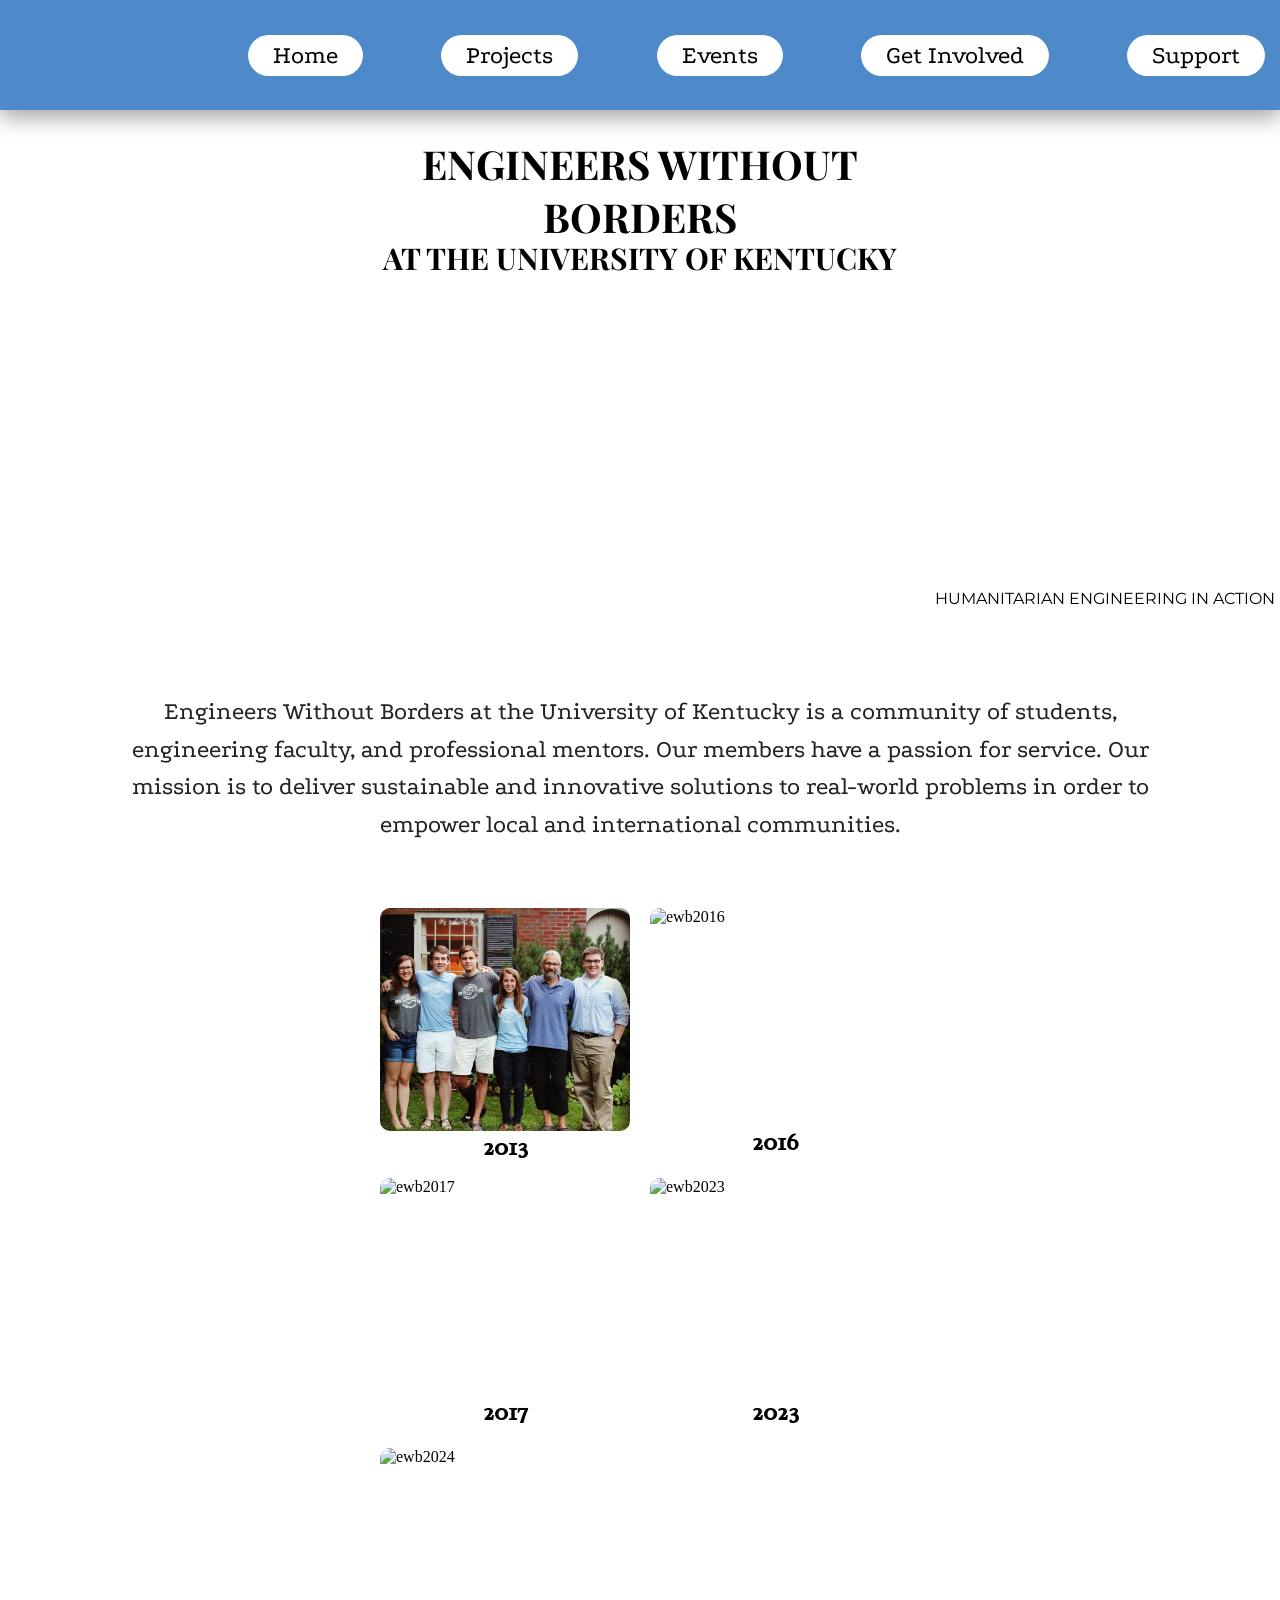
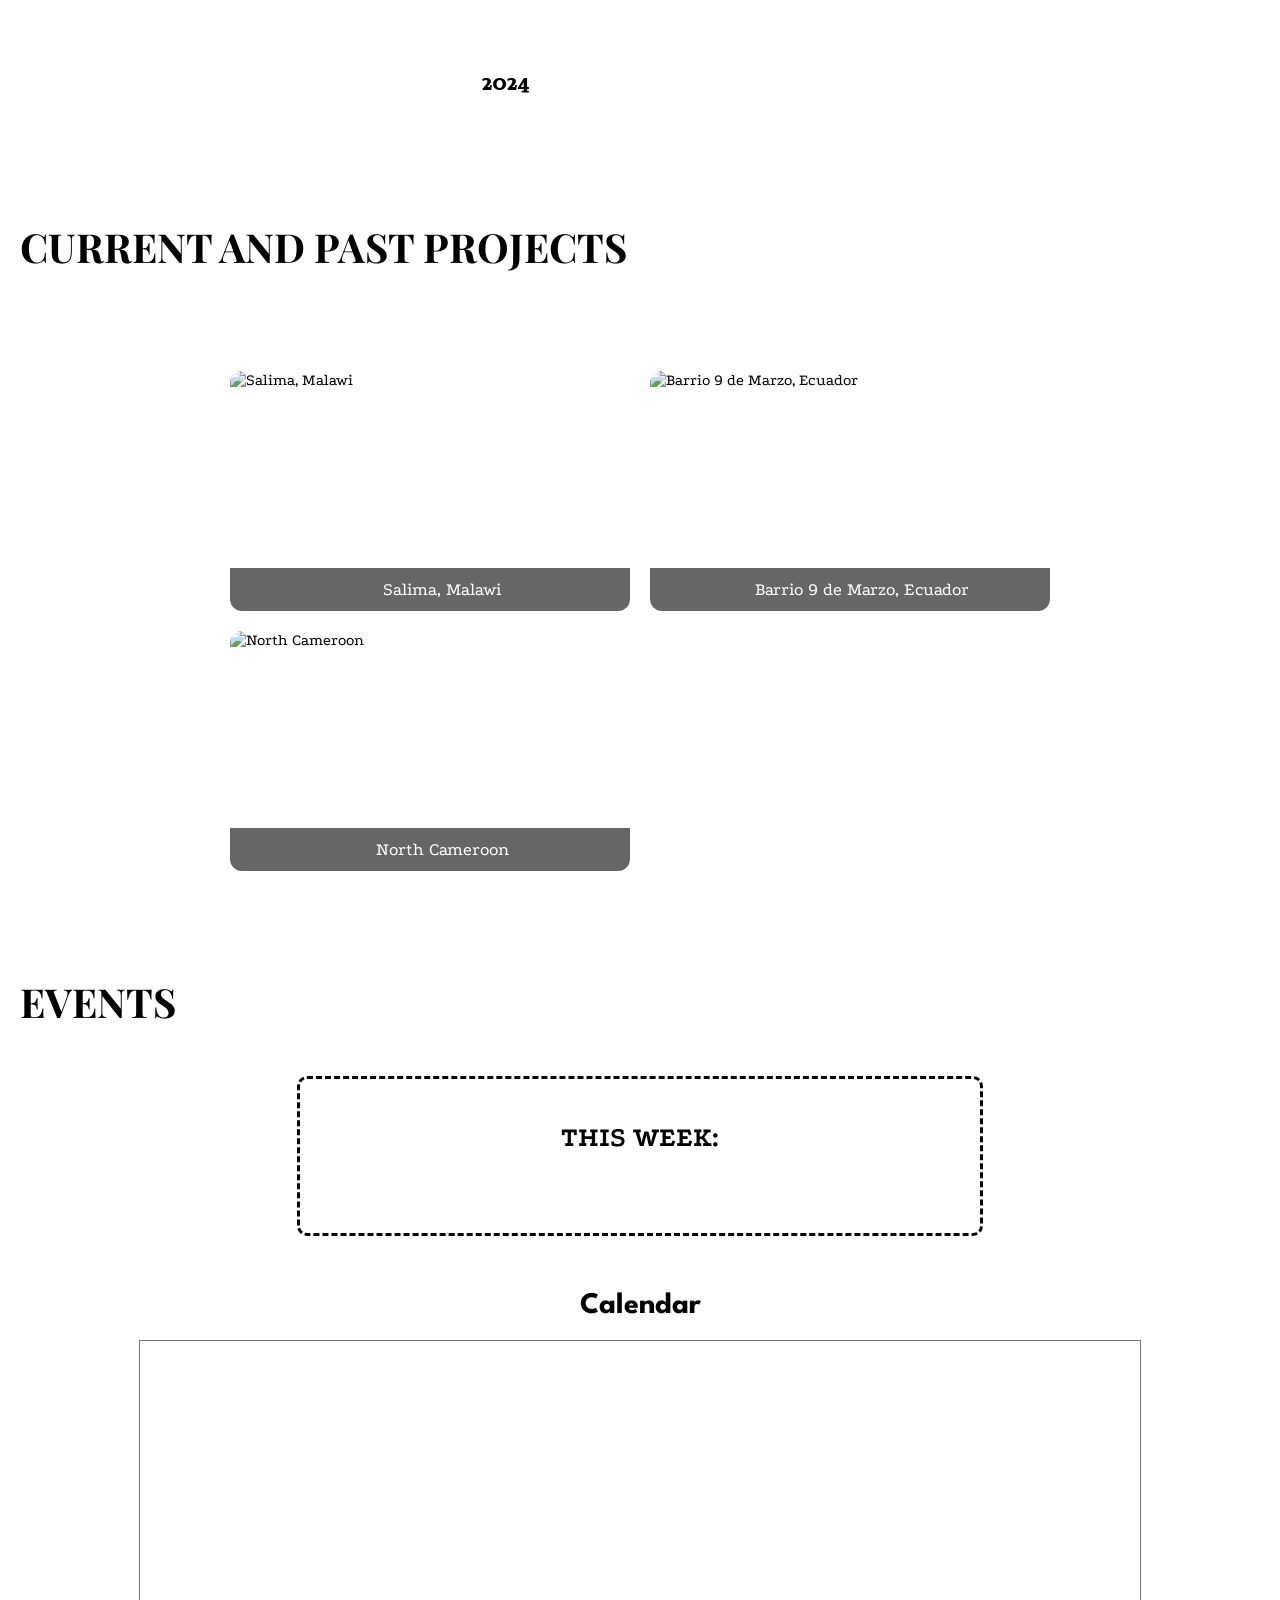
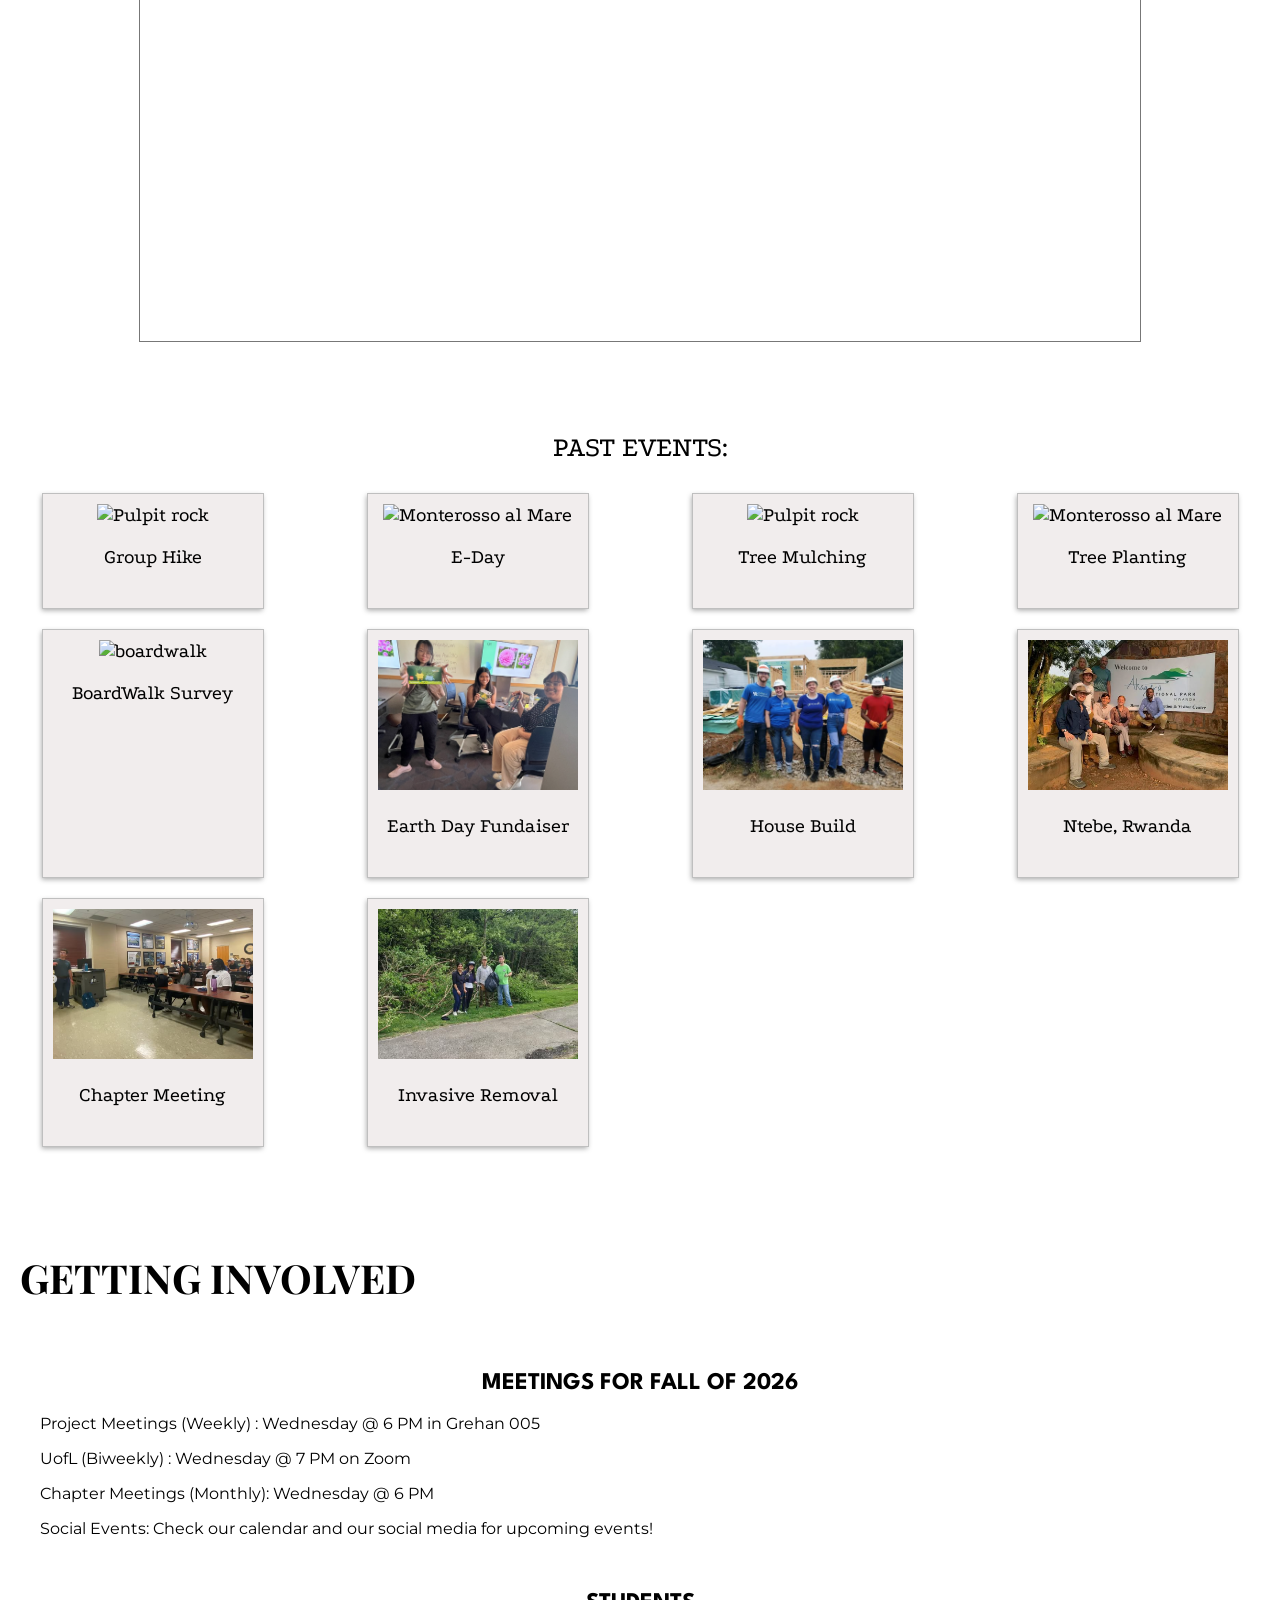
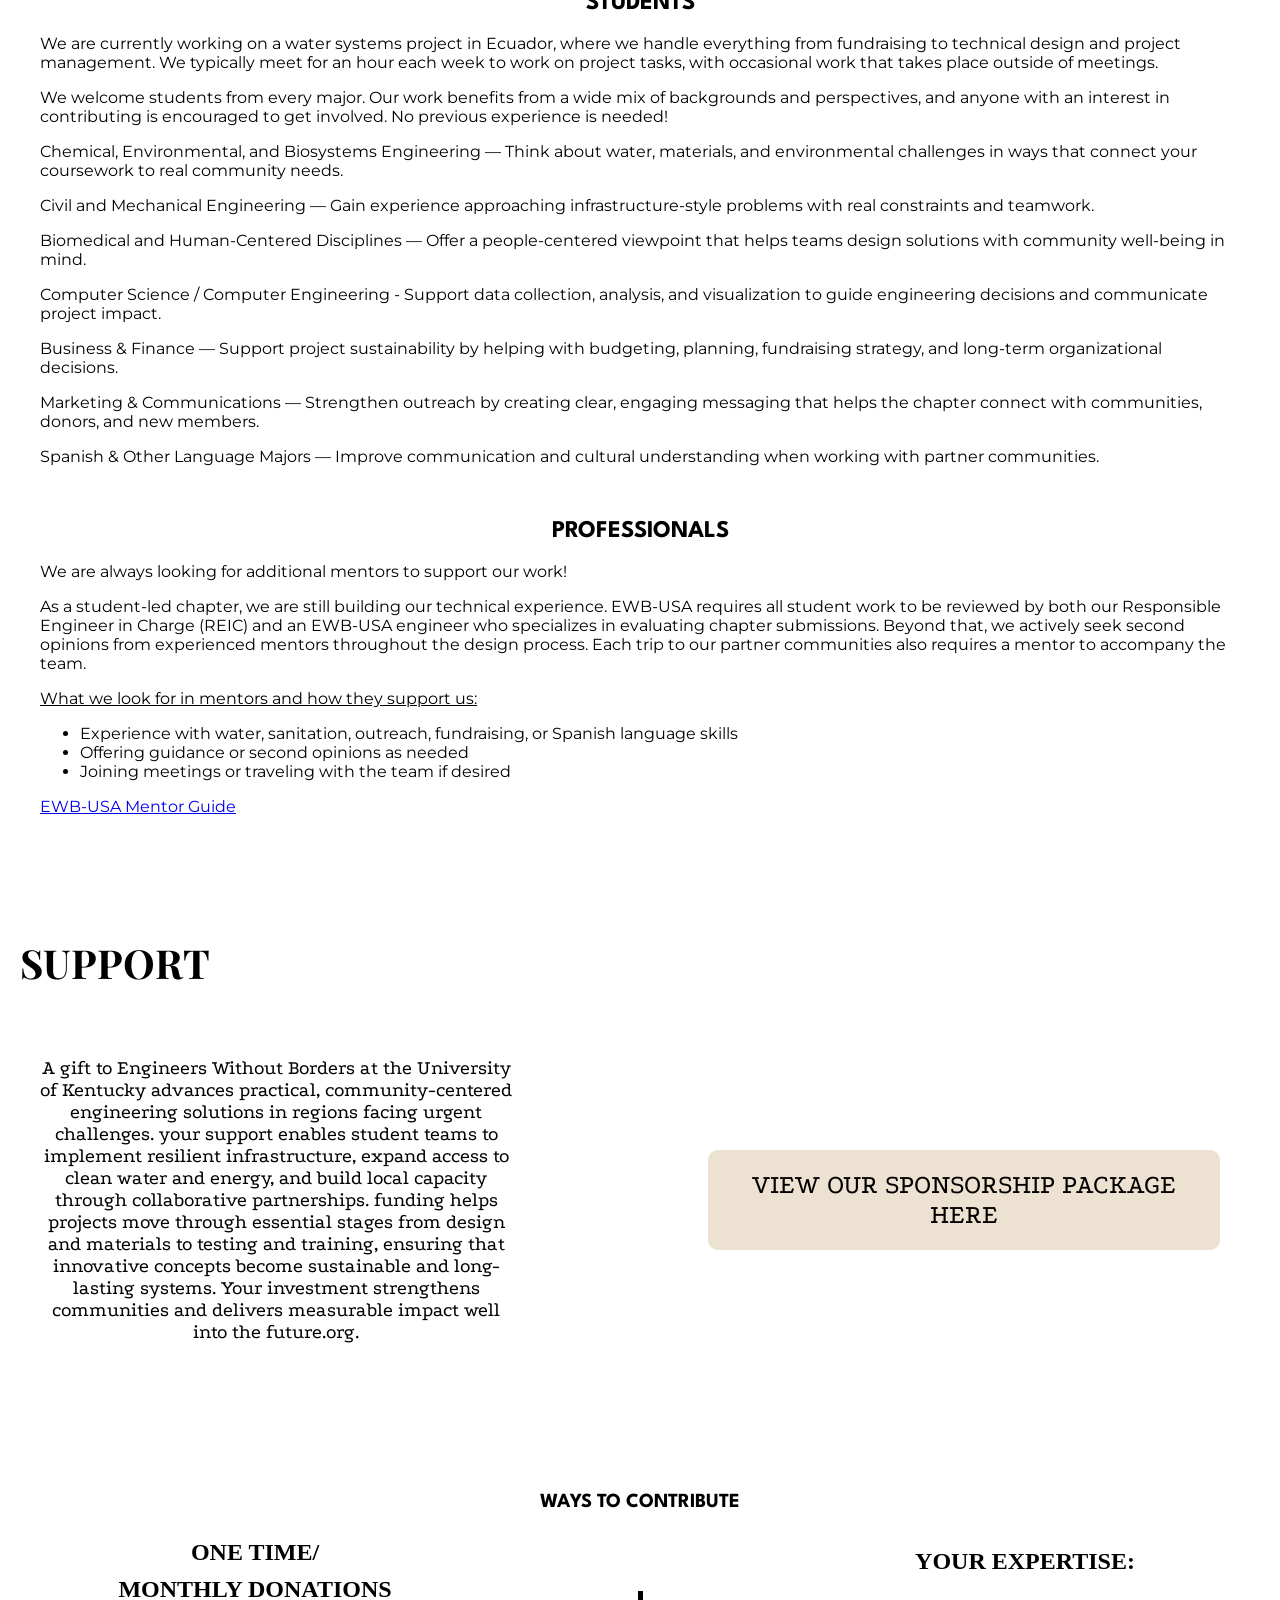
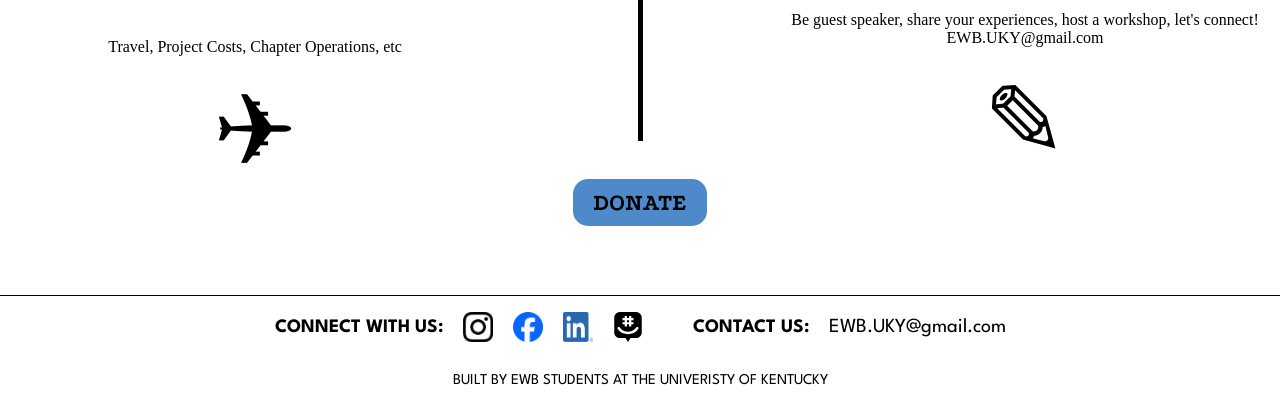
==== index.html @ c97416c7 "get rid of ecuador" ====
<!DOCTYPE html>
<html>
    <head>
        <title>EWB-USA-UKY</title>
        <link rel="stylesheet" type="text/css" href="style.css">
        <link href='https://fonts.googleapis.com/css?family=Podkova' rel='stylesheet'>
        <link href='https://fonts.googleapis.com/css?family=Playfair Display' rel='stylesheet'>
        <link href='https://fonts.googleapis.com/css?family=Montserrat' rel='stylesheet'>
        <link href='https://fonts.googleapis.com/css?family=Radley' rel='stylesheet'>
        <link href='https://fonts.googleapis.com/css?family=League Spartan' rel='stylesheet'>
        
        
        
        <!--Tells browser how to display the page on different devices, instead of assuming that it is a desktop-->
        <meta name="viewport" content="width=device-width, initial-scale=1.0">
    </head>
    
    <!-- Main content of the page -->
    <body class = "homepage">
        <script src="main.js"></script>

            <!--Navigation bar-->
            <nav class = "topnav"> 
                <!--Navigation Buttons-->
                    <div class = "ewblogo">
                        <img src = "images/ewblogoclear.png" alt = "EWB-UKY_logo">
                    </div>

                
                    <div class = "navContainer" onclick = "ShowHide()">
                        <div class = "bar1"></div>
                        <div class = "bar2"></div>
                        <div class = "bar3"></div>
                    </div>
                    
                    <div class = "navLinks">
                        <a href = "#homeSection">Home</a>
                    </div>
                    
                    <div class = "navLinks">
                        <a href = "#projectsSection">Projects</a>
                    </div>
                    <div class = "navLinks">
                        <a href = "#eventsSection">Events</a>
                    </div>
                    <div class = "navLinks">
                        <a href = "#getinvolvedSection">Get Involved</a>
                    </div>
                    <div class = "navLinks">
                        <a href = "#supportSection">Support</a>
                    </div> 

                    
                
                
                    
            </nav>

            <!--Hamburger menu icon, only smaller screens-->
                    <div class = "hamMenu" id="hamMenu">
                        <a  class = "hamLink" href="#homeSection">Home</a>
                        <a class = "hamLink" href="#projectsSection">Projects</a>
                        <a class = "hamLink" href="#eventsSection">Events</a>
                        <a class = "hamLink" href="#getinvolvedSection">Get Involved</a>
                        <a class = "hamLink" href="#supportSection">Support</a>
                    </div> 

        <!--Main content of the page-->
        <main>
            <section class = "main" id = "homeSection">
                <div class = "home_after_navbar">
                    
                    <img src = "images/mainPhoto_homepage.JPG" alt = "mainPhoto" class = "homeMainPhoto">
                    <div class = "homeTitle">
                        <h1 class = "ewb">
                            Engineers Without Borders 
                        </h1>
                        <h2 class = "uky">
                            At The University of Kentucky
                        </h2>
                    </div>
                </div>
                <p class = "homecaption">Humanitarian Engineering in action</p>
            </section>


            <!--About Us Section-->
            <section class = "main" id = "aboutusSection">
                <div class = "aboutus">
                    <p class = "homeparagraph">
                       Engineers Without Borders at the University of Kentucky is a community of students, engineering faculty, and professional mentors. 
                       Our members have a passion for service. Our mission is to deliver sustainable and innovative solutions to real-world problems in order to empower local and international communities.
                    </p>

                    <div class = "aboutgallery">
                        <div class = "aboutimage">
                            <img src = "images/about2013.png" alt = "ewb2013">
                            <div class = "imagecaption">
                                2013
                            </div>
                        </div>
                        <div class = " aboutimage">
                            <img src = "images/ewb2016.png" alt = "ewb2016">
                            <div class = "imagecaption">
                                2016
                            </div>
                        </div>
                        <div class = " aboutimage" >
                            <img src = "images/ewb2017.png" alt = "ewb2017">
                            <div class = "imagecaption">
                                2017
                            </div>
                        </div>
                        <div class = "aboutimage">
                            <img src = "images/ewb2023.png" alt = "ewb2023">
                            <div class = "imagecaption">
                                2023
                            </div>
                        </div>
                        <div class = "aboutimage">
                            <img src = "images/ewb2024.png" alt = "ewb2024">
                            <div class = "imagecaption">
                                2024
                            </div>
                        </div>
                        
                        
                    </div>
                    
                </div>
                
            </section>


            <!--Current and past projects-->
            <section class = "main" id = "projectsSection">
                <br>
                <br>
                <br>
                <br>
                <h1 class="homeHeading">
                    Current and Past Projects
                </h1>
                <br>
                <div class="homeproject_gallery">
                        
                        <div class="projectImage">
                            <img src="images/ewbMalawi.png" alt="Salima, Malawi">

                            <div class="projectCaption">
                                Salima, Malawi
                            </div>
                            <div class="projectDetail">
                                <h1 class = "projectTitle"> Salima, Malawi </h1>
                                <p class = "projectParagraph">
                                    about project
                                </p>
                            </div>
                        </div>
                        <div class="projectImage">
                            <img src="images/ewbbarrio.png" alt="Barrio 9 de Marzo, Ecuador">

                            <div class="projectCaption">
                                Barrio 9 de Marzo, Ecuador
                            </div>
                            <div class="projectDetail">
                                <h1 class = "projectTitle"> Barrio 9 de Marzo, Ecuador </h1>
                                <p class = "projectParagraph">
                                    about project
                                </p>
                            </div>
                        </div>
                        <div class="projectImage">
                            <img src="images/ewbCamaroon.png" alt="North Cameroon">

                            <div class="projectCaption">
                                North Cameroon
                            </div>
                            <div class="projectDetail">
                                <h1 class = "projectTitle"> North Cameroon </h1>
                                <p class = "projectParagraph">
                                    about project
                                </p>
                            </div>
                        </div>
                </div>

            </section>

            <!--Events Section-->
            <section class = "main" id = "eventsSection">
                <br>
                <br>
                <br>
                <h1 class = "homeHeading">
                    Events
                </h1>
                <br>
                <div class = "upcomingEvent">
                    <h2 class = "upcomingEventHeading">
                        This Week:
                    </h2>
                    <ul id="thisweekSection" class="thisweekSection">
                        

                    </ul>
                </div>
                <br>
                <br>
                <div class = "calendarHeading">
                        Calendar
                </div>
                
                <div class = "calendar">
                    <iframe src="https://calendar.google.com/calendar/embed?height=600&wkst=1&ctz=America%2FNew_York&title=EWB%20USA-UKY%20Calendar&src=ZXdiLnVreUBnbWFpbC5jb20&color=%234285f4" style="border:solid 1px #777" width="1000" height="600" frameborder="0" scrolling="no"></iframe>
                </div>
                <br>
                <br>
                <br>
                <br>
                <br>
                <div class = "polaroidTitle"> 
                    Past Events:
                </div>
                <div class="eventGallery">
                        <div class="polaroid">
                            <img src="images/groupHike.png" alt="Pulpit rock" width="284" height="213">
                            <p class="caption">Group Hike</p>
                            <div class = "eventDetail">
                                <h1 class = "eventTitle"> Group Hike </h1>
                                <p class = "eventParagraph">
                                    Detail about event
                                </p>
                            </div>
                        </div>

                        <div class="polaroid ">
                            
                            <img src="images/ewb_eDay.jpeg" alt="Monterosso al Mare" width="284" height="213">
                            <p class="caption">E-Day</p>
                            <div class = "eventDetail">
                                <h1 class = "eventTitle"> E-Day </h1>
                                <p class = "eventParagraph">
                                    Detail about event
                                </p>
                            </div>
                        </div>

                        <div class="polaroid">
                            
                            <img src="images/ewb_treeMulching.png" alt="Pulpit rock" width="284" height="213">
                            <p class="caption">Tree Mulching</p>
                            <div class = "eventDetail">
                                <h1 class = "eventTitle"> Tree Mulching </h1>
                                <p class = "eventParagraph">
                                    Detail about event
                                </p>
                            </div>
                        </div>

                        <div class="polaroid">
                            
                            <img src="images/ewb_treePlanting.png" alt="Monterosso al Mare" width="284" height="213">
                            <p class="caption">Tree Planting</p>
                            <div class = "eventDetail">
                                <h1 class = "eventTitle"> Tree Planting </h1>
                                <p class = "eventParagraph">
                                    Detail about event
                                </p>
                            </div>
                        </div>
                        <div class="polaroid">
                            <img src="images/ewb_boardWalk.png" alt="boardwalk" width="284" height="213">
                            <p class="caption">BoardWalk Survey</p>
                            <div class = "eventDetail">
                                <h1 class = "eventTitle"> Boardwalk Survey </h1>
                                <p class = "eventParagraph">
                                    Detail about event
                                </p>
                            </div>
                        </div>

                        <div class="polaroid">
                            <img src="images/earthday.png" alt="earth day" width="284" height="213">
                            <p class="caption">Earth Day Fundaiser</p>
                            <div class = "eventDetail">
                                <h1 class = "eventTitle"> Earth Day Fundaiser </h1>
                                <p class = "eventParagraph">
                                    Detail about event
                                </p>
                            </div>
                        </div>

                        <div class="polaroid">
                            <img src="images/housebuild.png" alt="Pulpit rock" width="284" height="213">
                            <p class="caption">House Build</p>
                            <div class = "eventDetail">
                                <h1 class = "eventTitle"> House Build </h1>
                                <p class = "eventParagraph">
                                    Detail about event
                                </p>
                            </div>
                        </div>
                        <div class="polaroid">
                            <img src="images/rwandaEvent.png" alt="Pulpit rock" width="284" height="213">
                            <p class="caption"> Ntebe, Rwanda </p>
                            <div class = "eventDetail">
                                <h1 class = "eventTitle"> Ntebe, Rwanda </h1>
                                <p class = "eventParagraph">
                                    Detail about event
                                </p>
                            </div>
                        </div>

                        <div class="polaroid">
                            <img src="images/chapterMeeting.png" alt="Pulpit rock" width="284" height="213">
                            <p class="caption">Chapter Meeting</p>
                            <div class = "eventDetail">
                                <h1 class = "eventTitle"> Chapter Meeting </h1>
                                <p class = "eventParagraph">
                                    Detail about event
                                </p>
                            </div>
                        </div>

                        <div class="polaroid">
                            <img src="images/invasiveRemoval.png" alt="Pulpit rock" width="284" height="213">
                            <p class="caption">Invasive Removal</p>
                            <div class = "eventDetail">
                                <h1 class = "eventTitle"> Invasive Removal </h1>
                                <p class = "eventParagraph">
                                    Detail about event
                                </p>
                            </div>
                        </div>
                </div>
               
            </section>
            
            <!--Get Involved Section-->
            <section class = "involvedSection" id = "getinvolvedSection">
                <br>
                <br>
                <br>
                <h1 class = "homeHeading">
                    Getting Involved
                </h1>
                <br>
                <div class = "involvedContent">
                    <div class = "meetings">
                        <h2 class = "involvedHeading">
                            Meetings for Fall of 2026
                        </h2>
                        <p class = "involvedParagraph">
                            Project Meetings (Weekly) : Wednesday @ 6 PM in Grehan 005
                        </p>
                        <p class = "involvedParagraph">
                            UofL (Biweekly) : Wednesday @ 7 PM on Zoom
                        </p>
                        <p class = "involvedParagraph">
                            Chapter Meetings (Monthly): Wednesday @ 6 PM

                        </p>
                        <p class = "involvedParagraph">
                            Social Events: Check our calendar and our social media for upcoming events!
                        </p>
                    </div>
                    <br>
                    <div class = "involvedStudents">
                        <h2 class = "involvedHeading">
                            Students
                        </h2>
                        <p class = "involvedParagraph">
                            We are currently working on a water systems project in Ecuador, where we handle everything from fundraising to technical design and project management. We typically meet for an hour each week to work on project tasks, with occasional work that takes place outside of meetings.
                        </p>
                        <p class = "involvedParagraph">
                            We welcome students from every major. Our work benefits from a wide mix of backgrounds and perspectives, and anyone with an interest in contributing is encouraged to get involved. No previous experience is needed!
                        </p>
                        <p class = "involvedParagraph">
                            Chemical, Environmental, and Biosystems Engineering — Think about water, materials, and environmental challenges in ways that connect your coursework to real community needs.

                        </p>
                        <p class = "involvedParagraph">
                            Civil and Mechanical Engineering — Gain experience approaching infrastructure‑style problems with real constraints and teamwork.

                        </p> 
                        <p class = "involvedParagraph">
                            Biomedical and Human-Centered Disciplines — Offer a people-centered viewpoint that helps teams design solutions with community well‑being in mind.
                        </p>
                        <p class = "involvedParagraph">
                            Computer Science / Computer Engineering - Support data collection, analysis, and visualization to guide engineering decisions and communicate project impact.
                        </p>
                        <p class = "involvedParagraph">
                            Business & Finance — Support project sustainability by helping with budgeting, planning, fundraising strategy, and long‑term organizational decisions.

                        </p>
                        <p class = "involvedParagraph">
                           Marketing & Communications — Strengthen outreach by creating clear, engaging messaging that helps the chapter connect with communities, donors, and new members.
                        </p>
                        <p class = "involvedParagraph">
                           Spanish & Other Language Majors — Improve communication and cultural understanding when working with partner communities.
                        </p>
                    
                    </div> 
                    <br>
                    <div class = "involvedProfessionals">
                        <h2 class = "involvedHeading">
                            Professionals
                        </h2>
                        <p class = "involvedParagraph">
                            We are always looking for additional mentors to support our work!
                        </p>
                        <p class = "involvedParagraph">
                            
                            As a student-led chapter, we are still building our technical experience. EWB-USA requires all student work to be reviewed by both our Responsible Engineer in Charge (REIC) and an EWB‑USA engineer who specializes in evaluating chapter submissions. Beyond that, we actively seek second opinions from experienced mentors throughout the design process. Each trip to our partner communities also requires a mentor to accompany the team.

                        </p>
                        <u class = "involvedParagraph">
                            What we look for in mentors and how they support us:
                        </u>
                        <ul class = "involvedParagraph">
                            <li>
                                Experience with water, sanitation, outreach, fundraising, or Spanish language skills
                            </li>
                            <li>
                                Offering guidance or second opinions as needed
                            </li>
                            <li>
                                Joining meetings or traveling with the team if desired
                            </li>
                        </ul>

                        <p class = "involvedParagraph">
                            <a href="https://drive.google.com/file/d/1Z-2BvyzIDadGlHSRVZJvqEMozBXjNSxA/view" target="_blank">EWB-USA Mentor Guide</a>
                        </p>
                    </div>
                </div>     
            </section>

            <!--Support Section-->
            <Section class = "main" id = "supportSection">
                <br>
                <br>
                <br>
                <h1 class = "homeHeading">
                    Support
                </h1>
                <br>
                <div class = "supportSection">
                    <p class = "supportparagraph">
                        A gift to Engineers Without Borders at the University of Kentucky advances practical, community-centered engineering solutions in regions facing urgent challenges. your support enables student teams to implement resilient infrastructure, expand access to clean water and energy, and build local capacity through collaborative partnerships. funding helps projects move through essential stages from design and materials to testing and training, ensuring that innovative concepts become sustainable and long-lasting systems. Your investment strengthens communities and delivers measurable impact well into the future.org.
                    </p>
                    <p class = "sponorshippackage">
                        View our Sponsorship Package here
                    </p>
                </div>
            </Section>

            <!--Donating Section-->
            <section>
                <div class = "contribute">
                    <div class = "wtctwo">
                            ways to contribute
                    </div>
                    <div class = "donation">
                        <h1 class = "footerHeadingOne">
                            One Time/
                        </h1>
                        <h1 class = "footerHeading">
                            Monthly donations
                        </h1>
                        <p class = footerParagraph>
                            Travel, Project Costs, Chapter Operations, etc
                        </p>
                        <span style='font-size:100px;'>&#9992;</span>
                    </div>

                    <div class = "smallScreenDonate">
                        <div class = "donateButtonTwo">
                            <h1 class = "donateButton">
                                Donate
                            </h1>
                        </div>
                        
                    </div>

                    <div class= "customDividerTwo"></div>

                    <div class = "donatelink">
                        <div class = "wtc">
                            ways to contribute
                        </div>
                        <div class= "customDivider"></div>
                        <br>
                        <div>
                            <h1 class = "donateButton">
                                Donate
                            </h1>
                        </div>
                    </div>

                    <div class = "donation">
                        <h1 class = "footerHeading">
                            Your Expertise:
                        </h1>
                        <p class = 'footerParagraph'>
                            Be guest speaker, share your experiences, host a workshop, let's connect! 
                            EWB.UKY@gmail.com
                        </p>
                        <span style='font-size:100px;'>&#x270E;</span>
                    </div>
                    
                </div>
            </section>

            <!--Footer-->
            <section>
                <div class = "footer">
                    <div class = "connectSection">
                        <h1 class = "lastfooterHeading">
                                Connect with us:
                        </h1>
                        <div class = "connect">
                            <p><a href = "https://www.instagram.com/ewbusa.uky/", target="_blank">
                            <img src = "images/Instagram_Glyph_Black.png" alt = "instagramicon"> 
                            </a></p>
                        </div>
                        <div class = "connect">
                            <p><a href = "https://www.facebook.com/profile.php?id=61588548251261", target="_blank">
                            <img src = "images/Facebook_Logo_Primary.png" alt = "facebookicon"> 
                            </a></p>
                    
                        </div>
                        <div class = "connect">
                            <p><a href = "https://www.linkedin.com/company/engineers-without-borders-usa-at-uky/", target="_blank">
                                <img src = "images/LI-In-Bug.png" alt = "linkedinicon"> 
                            </a></p>
                        </div>
                        <div class = "connect">
                            <p><a href = "https://groupme.com/join_group/53328645/iLidZAaQ", target="_blank">
                                <img src = "images/groupme.svg" alt = "groupmeicon"> 
                            </a></p>
                        </div>
                    </div>
                    
                    <div class = "contactSection">
                        <h1 class = "lastfooterHeading">
                            Contact Us:
                        </h1>
                        
                        <div class = "contactParagraph">
                            EWB.UKY@gmail.com
                        </div>
                    </div>
                </div>
                <div class = "lasttext">
                    Built by EWB students at the Univeristy of Kentucky
                </div>

            </section>
        </main>
    </body>
</html>
---- style.css ----
html {
  scroll-behavior: smooth;
}

.homepage {
  margin : 0;
}

/* navigation bar*/

.topnav {
  overflow: hidden;
  align-items: center;
  display : flex;
  flex-direction: row;
  background-color: #4e8aca;
  justify-content: space-between;
  padding-right : 15px;
  padding-left: 10px;

  color : white;
  text-decoration: none;
  position:fixed;
  top:0px;
  z-index: 1000;
  width:100%;
  box-sizing: border-box;
  box-shadow: 0px 8px 20px rgba(0,0,0,0.35);

}


.ewblogo img {
  display:block;
  height: 150px;
  width:160px;
  margin-top: -30px;
  margin-bottom: -10px;
}
  

.navLinks a {
  color : black;
  text-decoration: none;
  font-size: 25px;
  background-color: white;
  padding-right : 25px;
  padding-left: 25px;
  border-radius: 30px;
  padding-top: 7px;
  padding-bottom: 7px;
  font-family: 'Podkova', serif;
  transition: background-color 0.3s;
}

.navLinks a:hover {
  background-color: #4e8aca;
  color : white;
  cursor:pointer;
}

a.active {
  background-color: #4e8aca;
  color : white;
}




/**********************************************/
/* code for hamburger icon for smaller screens*/
.menuIcon {
  display: none;
  width: 3px;
  height: 3px;
}

.hamMenu {
  display: none;
  position:fixed;
  top:85px;
  z-index: 1000;
  width:100%;
  box-sizing: border-box;
  box-shadow: 0px 8px 10px -6px rgba(0,0,0,0.35);
  padding-top: 17px;
}



.navContainer{
  display:none;
}

.bar1, .bar2, .bar3 {
    width: 25px;
    height: 3px;
    background-color: white;
    margin: 4px;
    border-radius: 10px;
  }

@media screen and (max-width: 875px) {
  .navLinks {
    display: none;
  }

  .navContainer {
   display: block;
   cursor:pointer;
  }
    
  .hamMenu a {
  color: white;
  padding: 14px;
  text-decoration: none;
  font-size: 22px;
  text-align: center;
  font-family: 'Podkova', serif;  
  background-color: #4e8aca;
  
  }
  .hamMenu.show {
    display:flex;
    flex-direction: column;
    
  }

  .hamLink:hover {
    background-color: white;
    color : #4e8aca;
  }
}







/****************************/
/*Main Photo in the homePage*/
.home_after_navbar {
  position:relative;
  display:flex;
  align-content: center;
  margin-top: 84px;
}

.homeMainPhoto {
  display: flex;
  height: 500px;
  width: 100%; 
  object-fit: cover;
  object-position: center;
  position: relative;
  
  
}

.homeTitle {
  display:flex;
  position: absolute;
  color: black;
  background-color: rgb(255, 255, 255, 0.3);
  font-size: 25px;
  width: fit-content;
  left:50%;
  transform: translateX(-50%);
  flex-direction: column;
  font-family: Playfair Display, serif ;
  border-radius: 10px;
  margin-top:10px;
  justify-content: center;
  align-items: center;
  padding:10px;
}

.ewb {
  font-size: 40px;
  justify-content: center;
  text-align: center;
  margin-bottom: -30px;
  
}

.uky {
  font-size: 30px;
  justify-content: center;
  text-align: center;
  
  
}


h1,h2 {
 
  width: fit-content;
  color:black;
  text-transform: uppercase;
  
}



.homecaption {
  color: black;
  margin-top: 5px;
  margin-right:5px;
  text-align: right;
  font-family: Montserrat, serif;
  text-transform: uppercase;
  
}







/************************/
/*Homepage about us section*/

.homeHeading{
  font-family: 'Playfair Display', serif;
  font-size: 40px;
  text-align: center;
  text-transform: uppercase;
  margin-top: 50px;
  margin-left: 20px;
  margin-bottom: 30px;
}

.aboutus{
  margin-top: 60px;
  display: flex;
  flex-direction: column;
  align-items: center;
  justify-content: center;
  flex-wrap: wrap;
  gap:40px;
}

.homeparagraph {
  word-wrap: break-word;
  font-family: 'Podkova', serif;
  font-size: 25px;
  width: 80%;
  height: fit-content;
  text-align: center;
  line-height: 1.5;
  color:rgb(34, 34, 34)
 
}

.aboutgallery {
  display: grid;
  grid-template-columns: repeat(5, 1fr);
  gap:20px;
  justify-content: center;
  

}

/* image container */
.aboutimage {
  width: 250px;
  height: 250px;
  overflow: hidden;
  display: flex;
  flex-direction: column;
}

/* actual image */
.aboutimage img {
  width: 100%;
  height: 100%;
  object-fit: cover;
  display: block;
  border-radius: 10px;
}

.imagecaption {
  width: 100%;
  color: Black;
  font-size: 25px;
  font-family: Radley, sans-serif;
  text-align: center;
  font-weight: bold;
}


@media screen and (max-width: 1350px) {
  .aboutgallery{
    grid-template-columns: repeat(2, 1fr);

  }
}
  




/************************/
/*Current and Past Projects section*/

.homeproject_gallery {
  display: grid;

  grid-template-columns: repeat(2, 400px);
  gap: 20px;

  justify-content: center;

  margin-top: 50px;

  font-family: "Podkova", serif;
}

.projectImage {
  position: relative;

  width: 400px;
  height: 240px;

  overflow: hidden;
  border-radius: 12px;

  transition: 0.3s ease;
}

/* image */
.projectImage img {
  width: 100%;
  height: 100%;

  object-fit: cover;
  display: block;
  transition-duration: 0.3s;
}

/* caption overlay */
.projectCaption {
  position: absolute;
  bottom: 0;

  width: 100%;
  padding: 12px;

  background: rgba(0, 0, 0, 0.6);
  color: white;

  text-align: center;
  font-size: 18px;
}


.projectImage:hover {
  box-shadow: 0px 8px 20px rgba(0,0,0,0.35);
  transform: translateY(-10px);
  /*
  .projectDetail {
    display: block;

  }
  .projectTitle {
    font-size: 26px;
  }
  .projectParagraph {
    font-size: 18px;
  }
    */
}

.projectDetail {
  display: none;
  position: absolute;
  top: 0;
  left: 0;
  width: 100%;
  height: 100%;
  background-color: rgba(255, 255, 255, 0.9);
  color: black;
  padding: 20px;
  box-sizing: border-box;
}

@media screen and (max-width: 980px) {
  .homeproject_gallery {
    grid-template-columns: repeat(1, 400px);
  }
  
}






/************************/
/*Support section*/

.supportSection {
  display: flex;
  flex-direction: row;
  justify-content: space-between;
  color: black;
  margin-left: 40px;
  margin-right: 60px;
  text-align: center;
  font-family: 'Podkova', serif; 
  font-family: Podkova;
  align-items: center;
  
}

.supportparagraph{
  width:40%;
  word-wrap: break-word;
  font-size: 20px;
}

.sponorshippackage  {
  background-color: #ede2d1;
  text-transform: uppercase;
  border-radius: 10px;
  padding: 20px;
  font-size: 20px;
  width: 40%;
  font-size: 27px;
}

.sponorshippackage:hover {
  cursor: pointer;
  box-shadow: 0px 8px 20px rgba(0,0,0,0.35);
  transform: translateX(10px);
  text-decoration: underline;
  font-weight: bold;
}




/************************/
/*Ways to contribute section*/

.wtc {
  font-family: 'League Spartan', serif;
  text-align:center;
  text-transform: uppercase;
  margin-top: 30px;
  margin-bottom:80px;
  font-weight: bold;
  align-items: center;
  font-size: 20px;
  
}


.contribute {
  display: flex;
  align-items: center;
  justify-content: space-between;
  text-align: center;
  flex-wrap:wrap;
  margin-top: 100px;
  margin-bottom: 20px;
}

.footerHeadingOne {
  margin-bottom:-10px;
}
  
/* left and right sections */

.donation {
  
  flex: 1 1 250px;
  display: flex;
  flex-direction: column;
  align-items: center;
  text-align: center;
  width: 60%;
}

/* middle section */

.donatelink {
  flex: 1;
  display: flex;
  flex-direction: column;
  align-items: center;
}

.customDivider {
  height: 150px;
  width: 5px;
  background-color: black;
}

.headerParagraph{
  width:200px;
}

.smallScreenDonate{
    display:none;
}

 .donateButton {
    background-color: #4e8aca;
    font-family: "Podkova";
    padding-right:20px;
    padding-left:20px;
    padding-top:10px;
    padding-bottom:10px;
    border-radius: 15px;
    
  }

.donateButton:hover {
  cursor: pointer;
  box-shadow: 0px 8px 20px rgba(0,0,0,0.35);
  transform: translateY(-10px);
  text-decoration: underline;
  font-weight: bold;
  
}

.wtctwo{
  display:none;
}

@media screen and (max-width: 1100px) {

  .donatelink{
    display:none;
  }
  .contribute {
    display: flex;
    flex-direction: column;
  }

  .donation {
    margin-top: 40px;
    
  }

  .smallScreenDonate{
    display:block;
  }


  .customDividerTwo {
  height: 5px;
  width: 80%;
  background-color: black;
  
  } 

  .donateButtonTwo{
    margin-bottom:30px;
  }

  .wtctwo{
    display:block;
    font-family: 'League Spartan', serif;
    text-align:center;
    text-transform: uppercase;
    font-size:30px;
    text-decoration: underline;
    font-weight: bold;
  }
}






/************************/
/*Events Page*/
.polaroidTitle {
  font-family: 'Podkova', serif;
  text-align: center;
  text-transform: uppercase;
  font-size: 28px;
  margin-bottom: 30px;
}
.eventGallery {
  display: grid;
  grid-template-columns: repeat(auto-fit, minmax(250px, 1fr));
  gap: 20px;
  justify-items: center;
  

}

.polaroid {
  width: 200px;
  padding: 10px 10px 20px 10px;
  border: 1px solid #BFBFBF;
  background-color: rgb(241, 237, 237);
  box-shadow: -1.5px 1.5px 5px #aaaaaa;
  text-align: center;
  font-family: 'Podkova', serif;
  color: black;
  transition:
    transform 0.1s ease,
    box-shadow 0.3s ease,
    filter 0.3s ease;
  
  font-size: 20px;
  position: relative;
}

.polaroid img {
  width: 100%;
  height: 150px;
  object-fit: cover;
  
}

.polaroid:hover {
  transform:scale(1.05);
  box-shadow: 0 12px 25px rgba(0, 0, 0, 0.5);
  /*
  .eventDetail {
    display: block;
  }
  .eventTitle {
    font-size: 20px;
  }
  .eventParagraph {
    font-size: 16px;
  }
  .pin {
    background-color: rgb(10, 10, 86);
    z-index: 10;
    transform: translateX(-50%) scale(1.2);
    display: block;
  }
    */
  
}

.eventDetail {
  display: none;
  position: absolute;
  top: 0;
  left: 0;
  width: 100%;
  height: 100%;
  background-color: rgba(255, 255, 255, 0.9);
  color: black;
  padding: 20px;
  box-sizing: border-box;
  
}



/************************/
/*Involved Page*/
.involvedContent {
  display: flex;
  flex-direction: column;
  flex-wrap: wrap;
  margin-left: 40px;
  margin-right: 40px;
  
  
}
.involvedHeading {
  font-family: 'League Spartan', serif;
  text-transform: uppercase;
  /*align heading to the center of the page*/
  text-align: center;
  width: 100%;
  
}
.involvedParagraph {
  font-family: 'Montserrat', serif;
}



.upcomingEvent {
  display: flex;
  flex-direction: column;
  margin-bottom: 30px;
  border: 3px solid black;
  border-radius: 10px;
  border-style:dashed;
  padding: 20px;
  width: 50%;
  align-items: center;
  justify-content: center;
  margin: 0 auto;
  
}

.upcomingEventHeading {
  font-family: 'Podkova', serif;
  text-transform: uppercase;
  font-size: 28px;
  margin-bottom: 10px;
}
.thisweekSection {
  font-family: 'Podkova', serif;
  font-size: 25px;
}

/*calendar section*/
.calendar {
  display: flex;
  justify-content: center;
  margin-top: 20px;
  font-family: 'League Spartan', serif;
  font-size: 20px;

}
.calendarHeading {
  display: flex;
  margin-top: 20px;
  justify-content: center;
  font-family: 'League Spartan', serif;
  font-size: 30px;
  align-items: center;
  color: black;
  font-weight: bold;
  
}


/**********************/
/*Footer Section*/
.footer{
  border-top: 1px solid black;
  display: flex;
  flex-direction: row;
  margin-top: 50px;
  align-items: center;
  justify-content: center;
  gap: 50px;
  flex-wrap: wrap;
  
}

.lastfooterHeading {
  font-family: 'League Spartan', serif;
  text-align:center;
  text-transform: uppercase;
  font-weight: bold;
  font-size: 19px;
  margin:0;
  
}
.connect img{
  display:block;
  height: 30px;
  width:30px;
}

.connectSection{
  display: flex;
  flex-direction: row;
  gap:20px;
  align-items: center;
  

}

.contactSection{
  display: flex;
  flex-direction: row;
  gap:20px;
  align-items: center;

}

.contactParagraph {
  
  font-family: 'League Spartan', serif;
  font-size: 20px;
  margin:0;
  
  
}

.lasttext {
  font-family: 'League Spartan', serif;
  text-align:center;
  text-transform: uppercase;
  font-size: 15px;
  color: black;
  margin-top: 15px;
  margin-bottom: 15px;
}
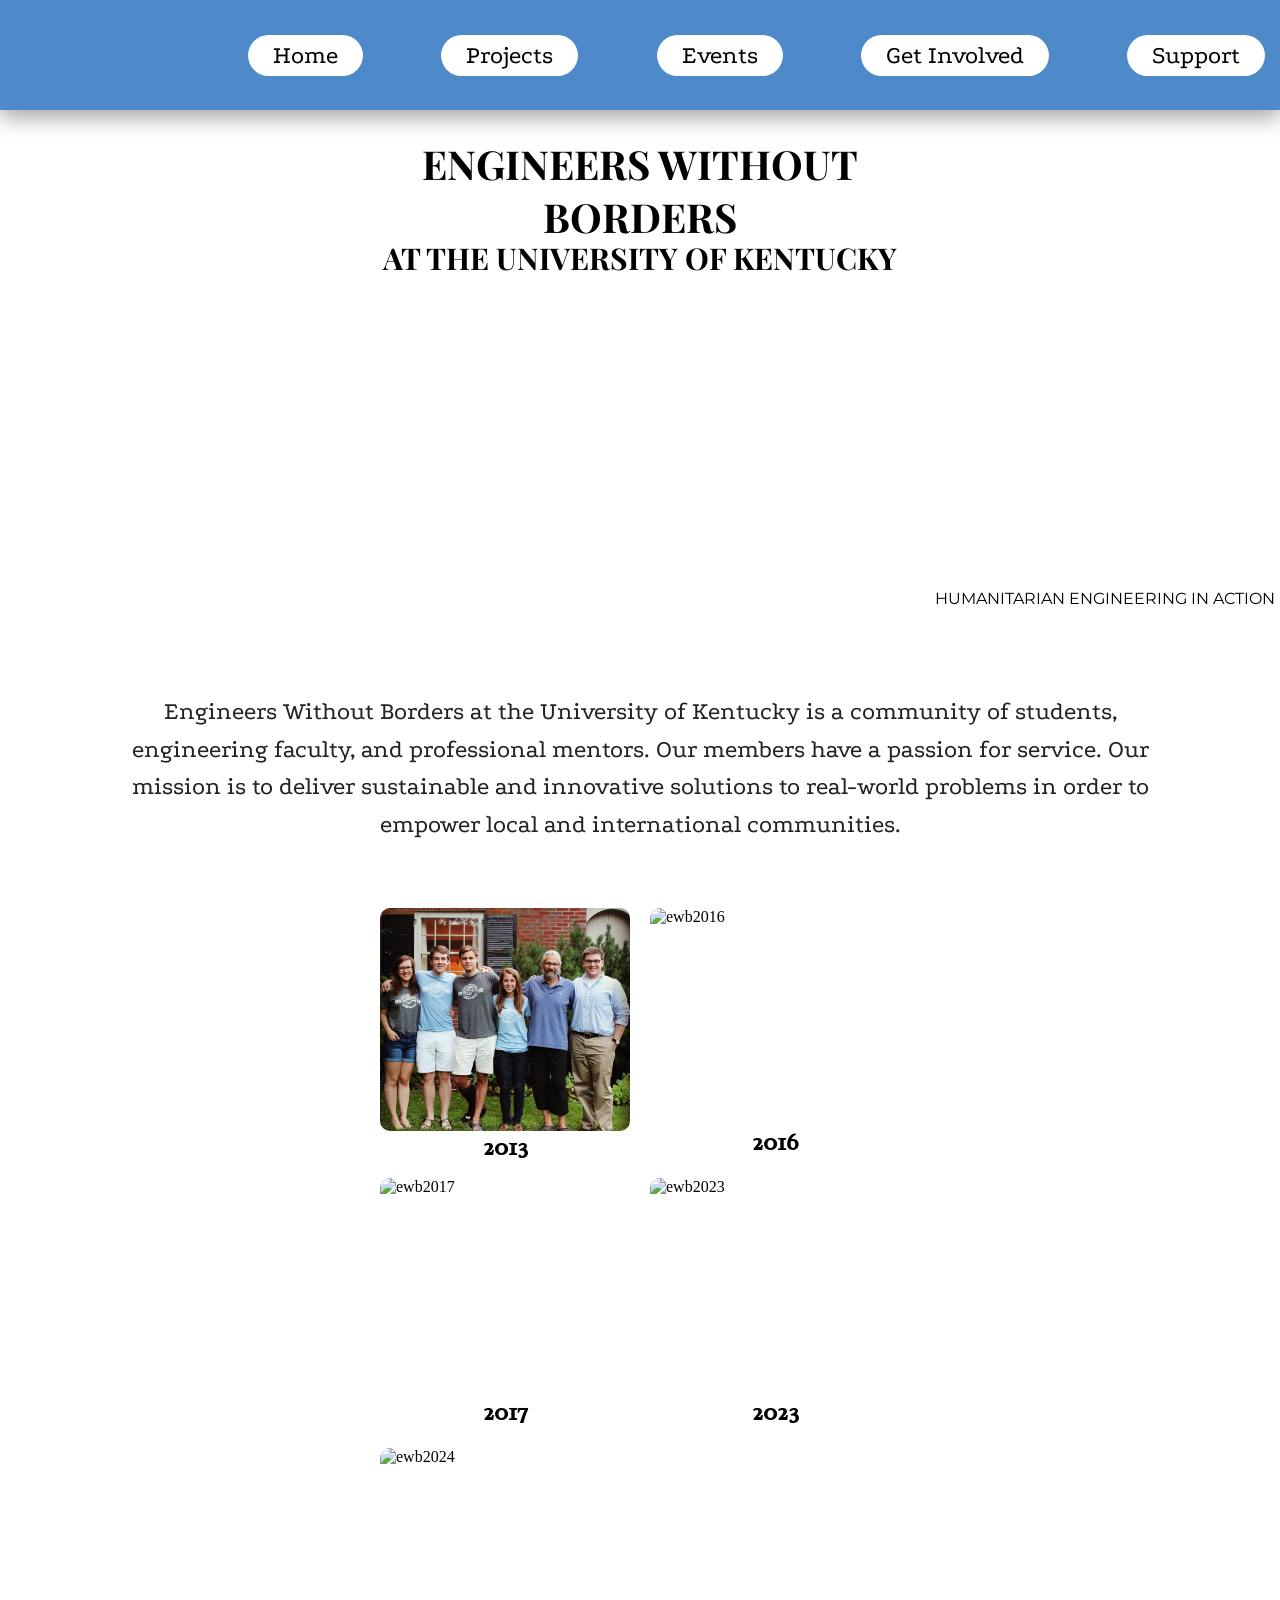
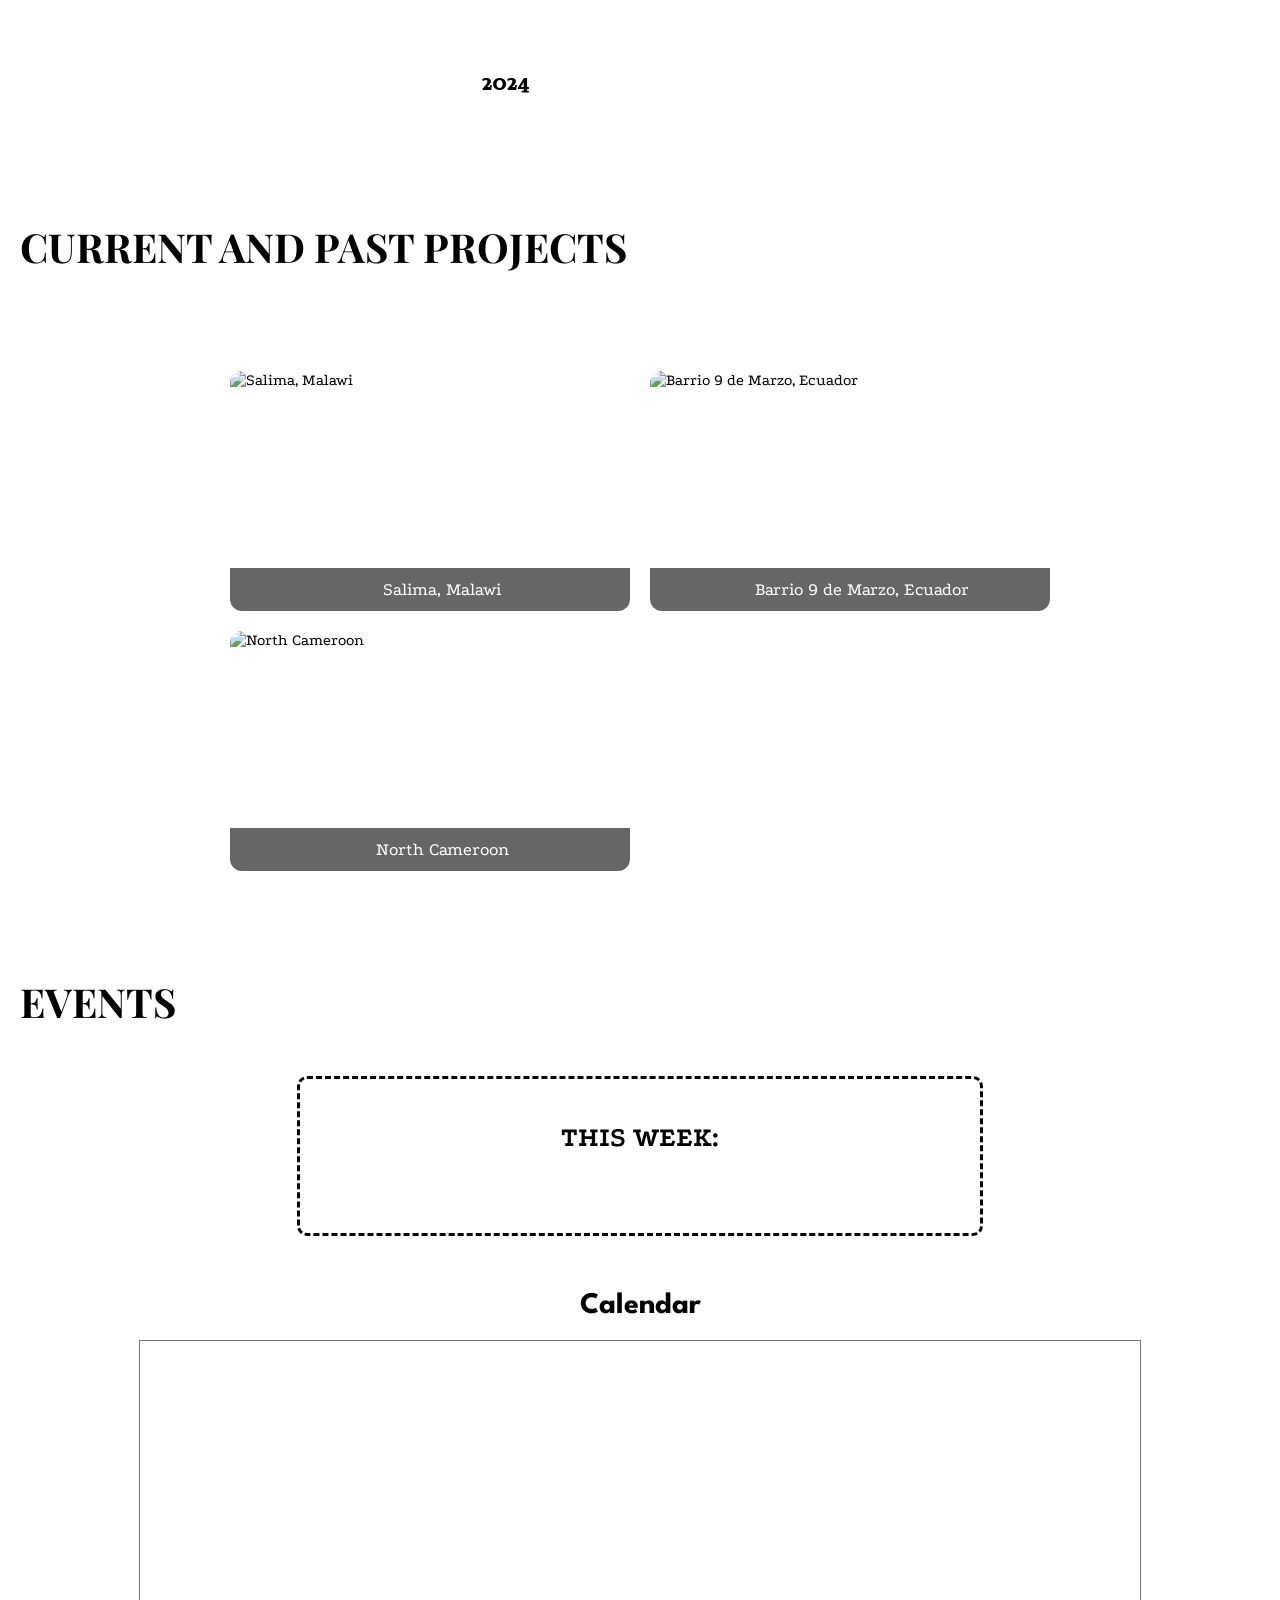
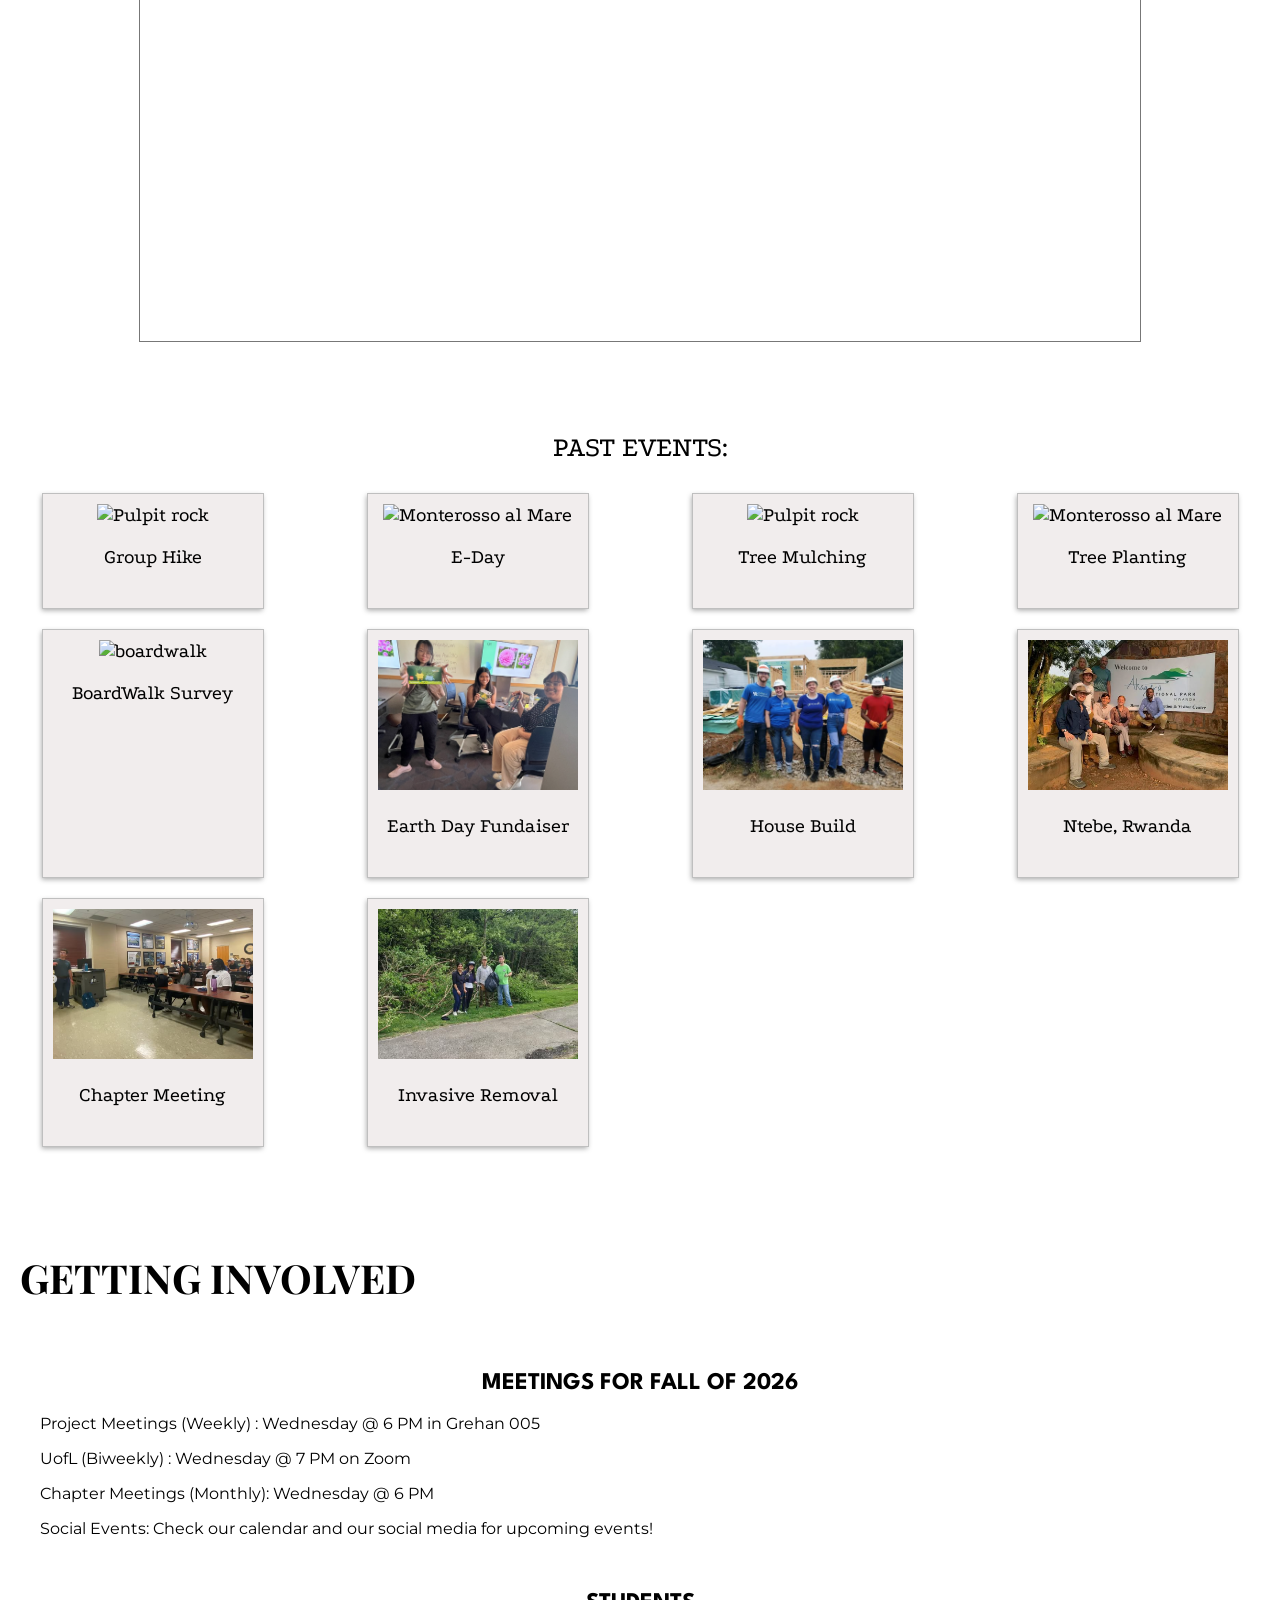
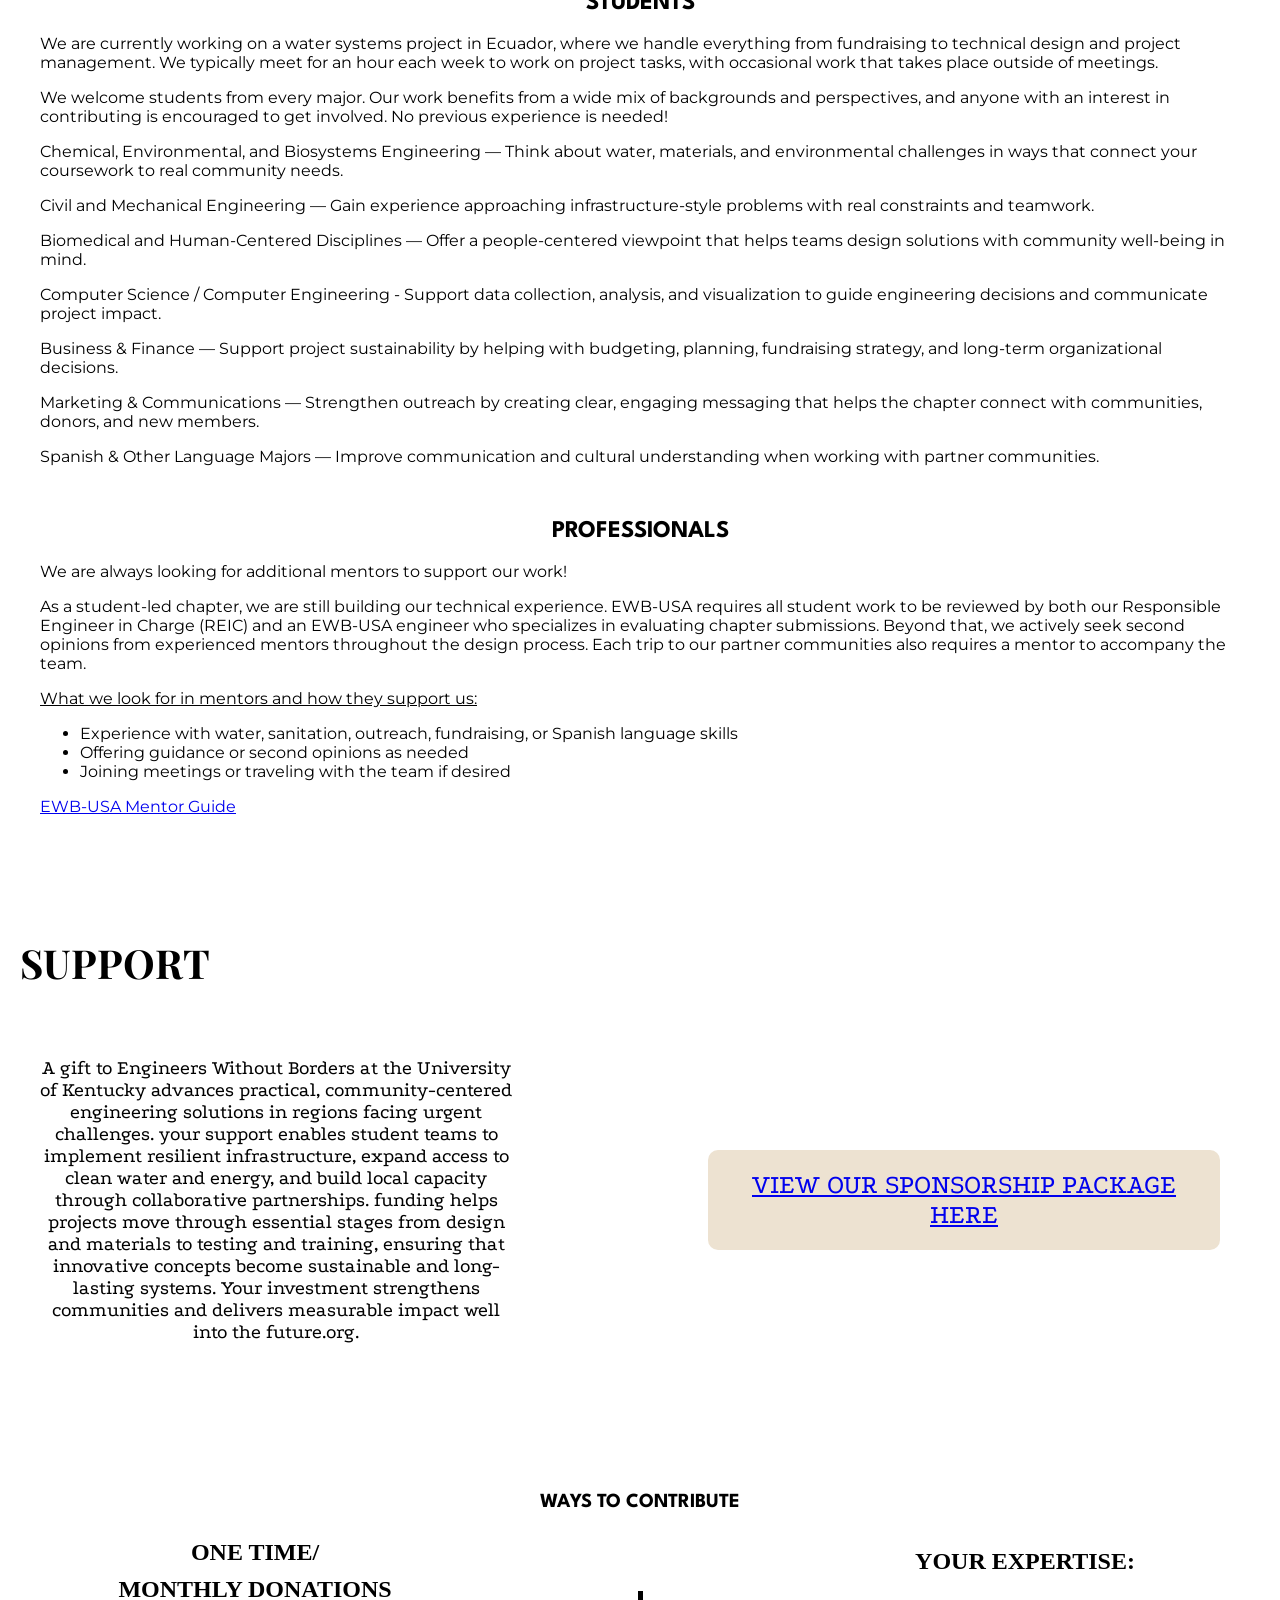
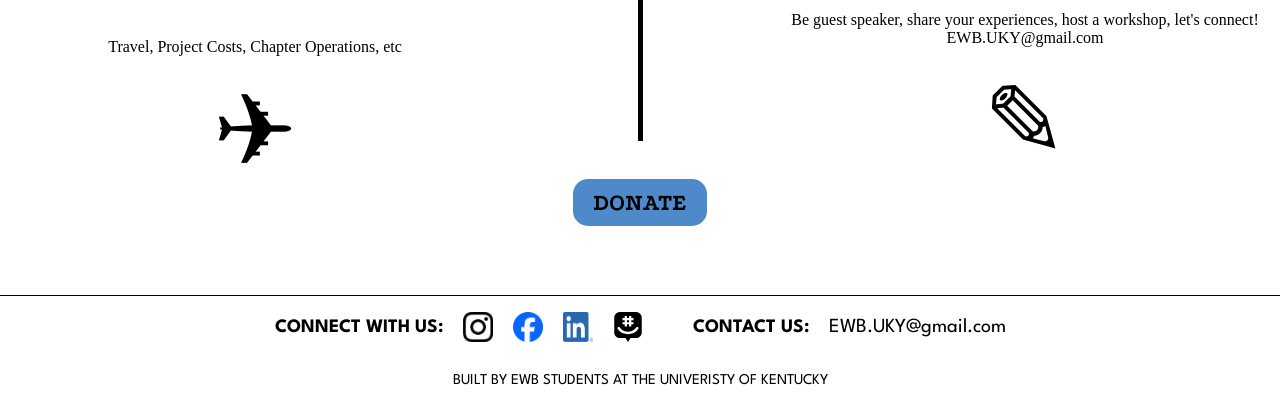
==== commit 7a9e6b92: "add link for sponsorship package" ====
--- a/index.html
+++ b/index.html
@@ -450,9 +450,9 @@
                     <p class = "supportparagraph">
                         A gift to Engineers Without Borders at the University of Kentucky advances practical, community-centered engineering solutions in regions facing urgent challenges. your support enables student teams to implement resilient infrastructure, expand access to clean water and energy, and build local capacity through collaborative partnerships. funding helps projects move through essential stages from design and materials to testing and training, ensuring that innovative concepts become sustainable and long-lasting systems. Your investment strengthens communities and delivers measurable impact well into the future.org.
                     </p>
-                    <p class = "sponorshippackage">
+                    <a href = "doc/EWB - UKY Sponsorship Packet.pdf" class = "sponorshippackage">
                         View our Sponsorship Package here
-                    </p>
+                    </a>
                 </div>
             </Section>
 
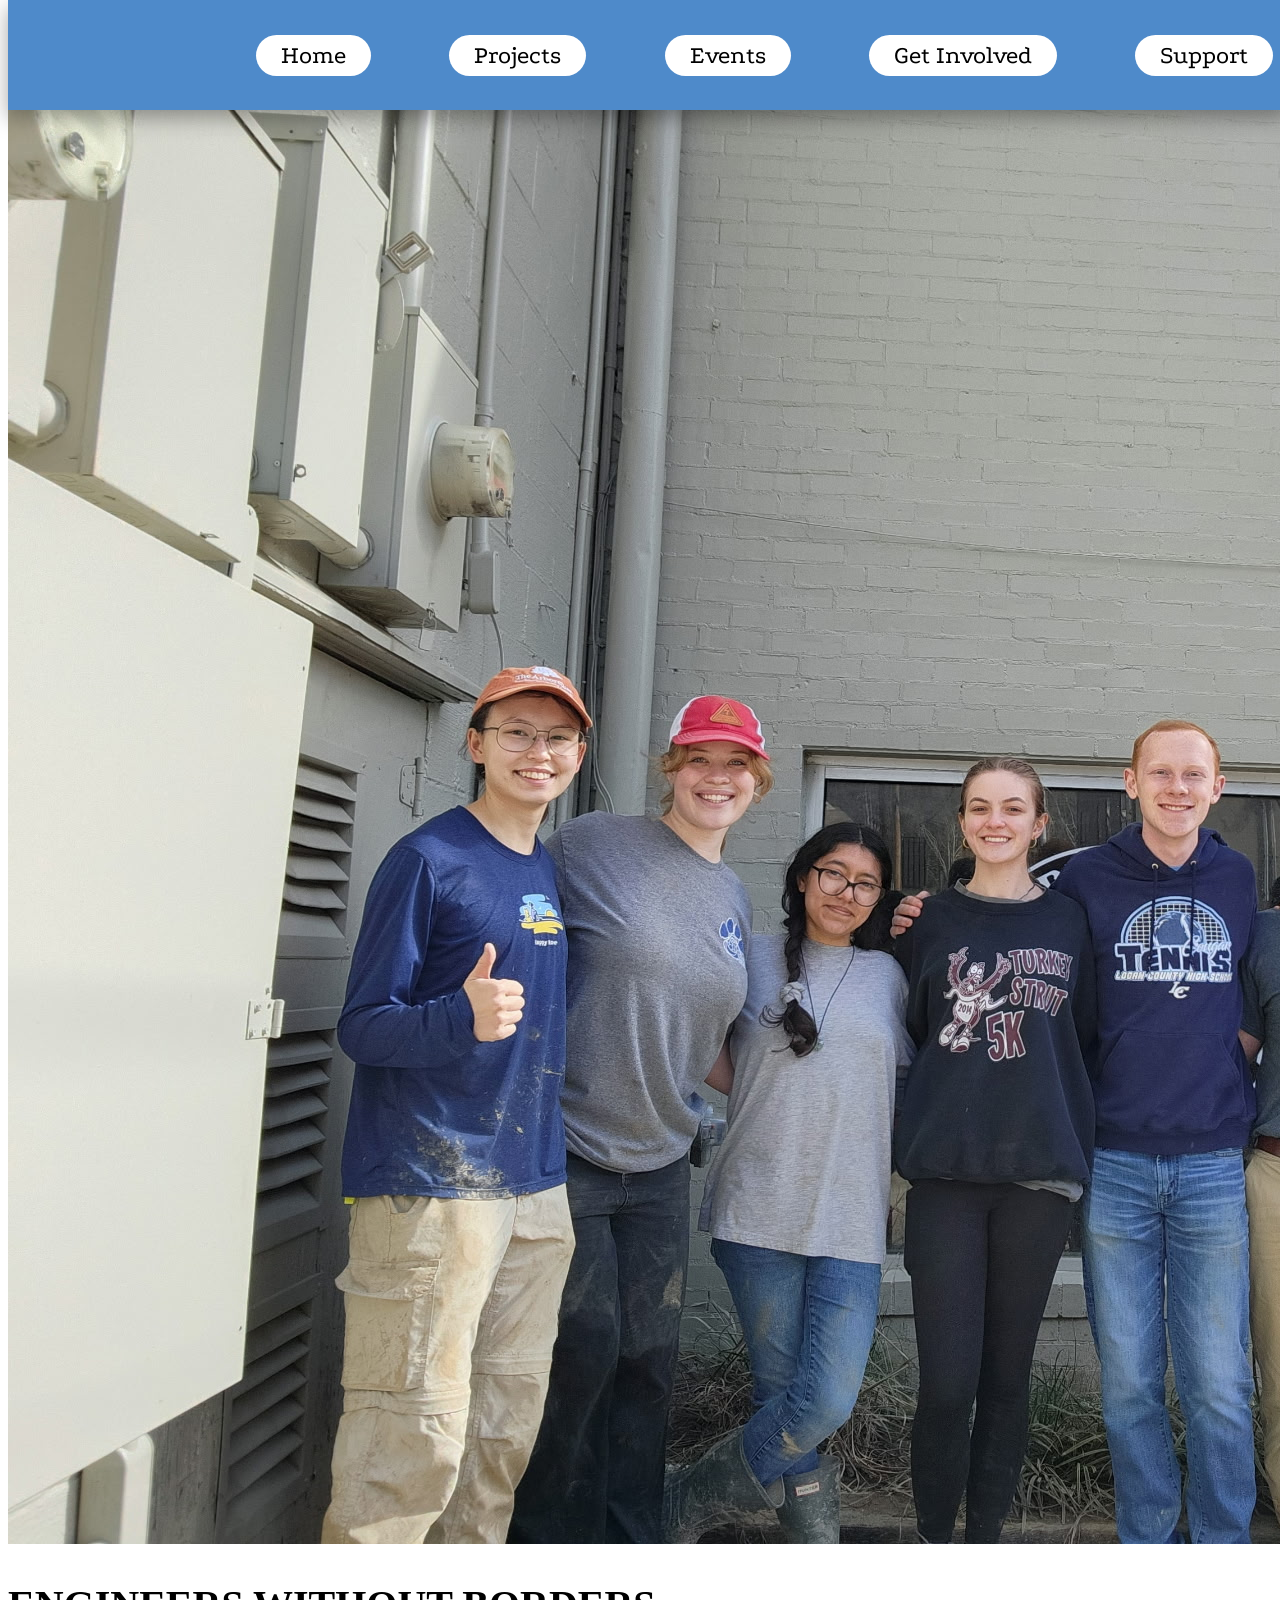
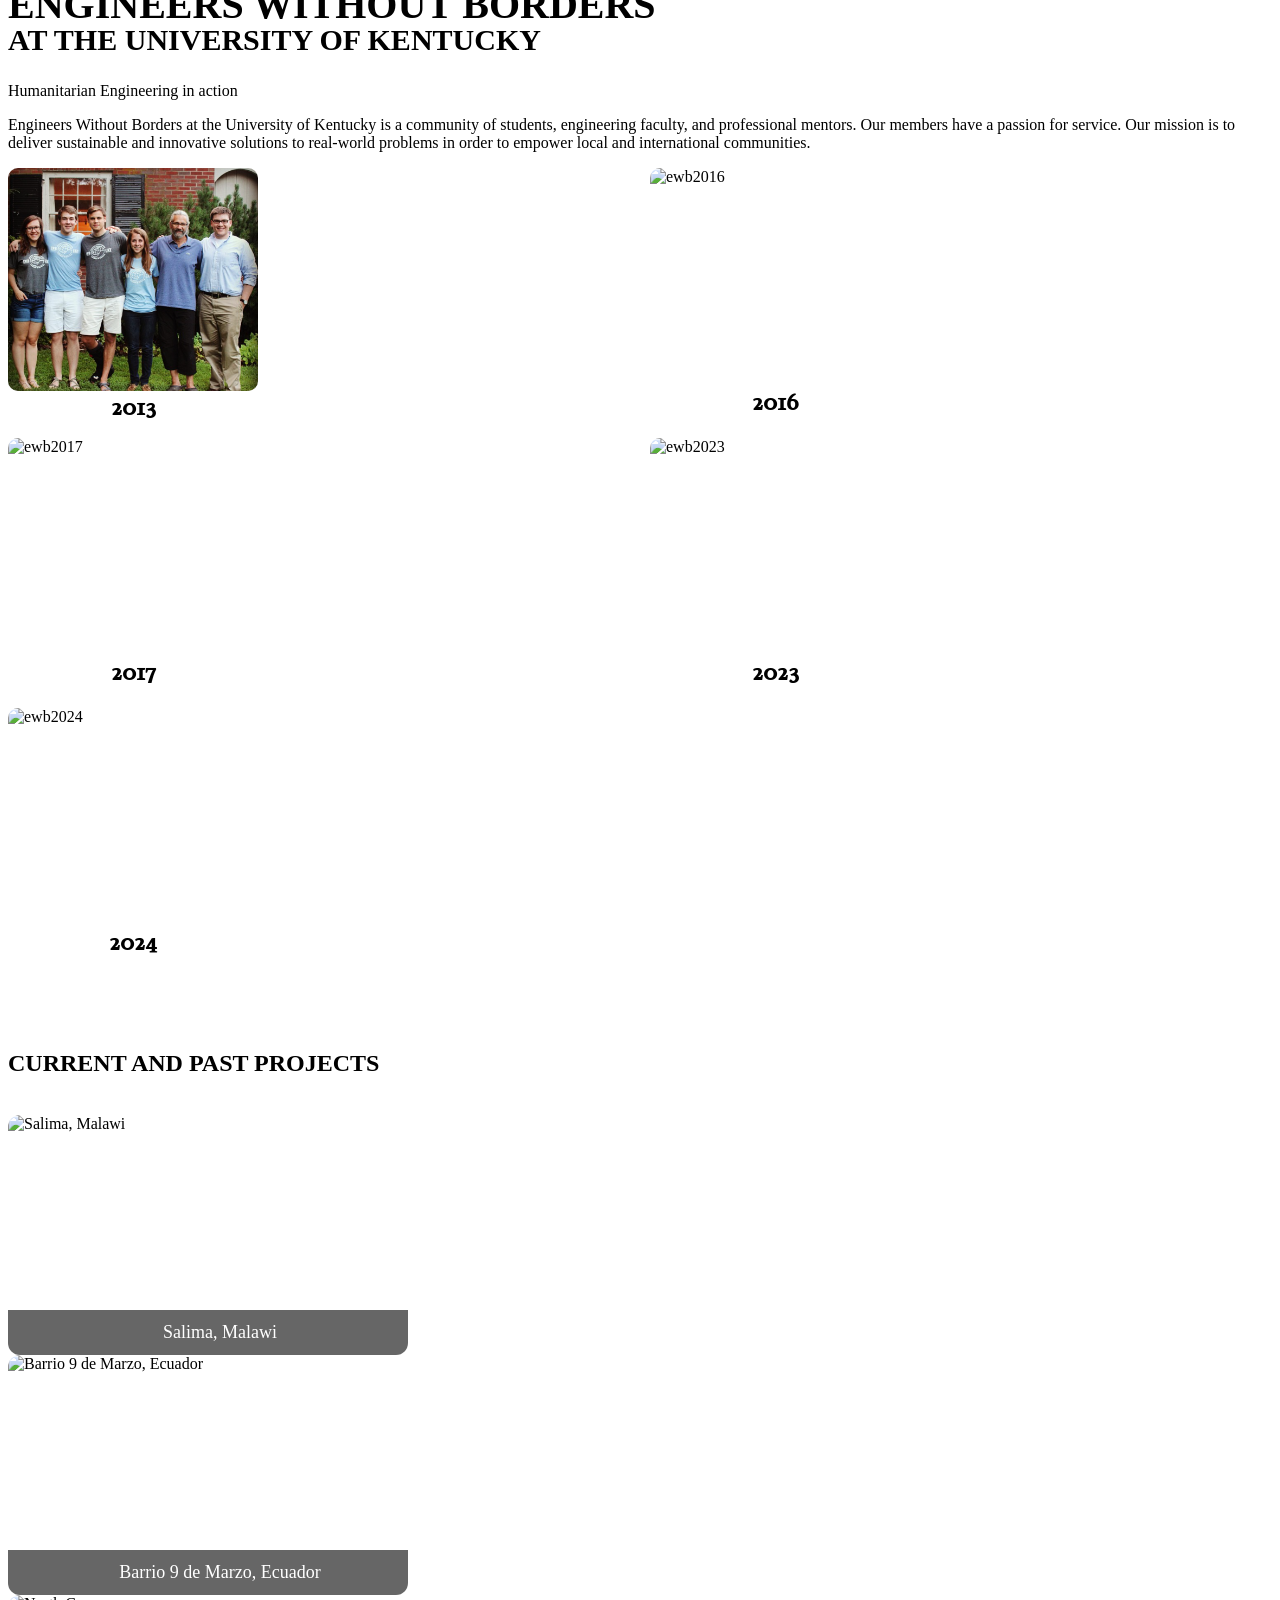
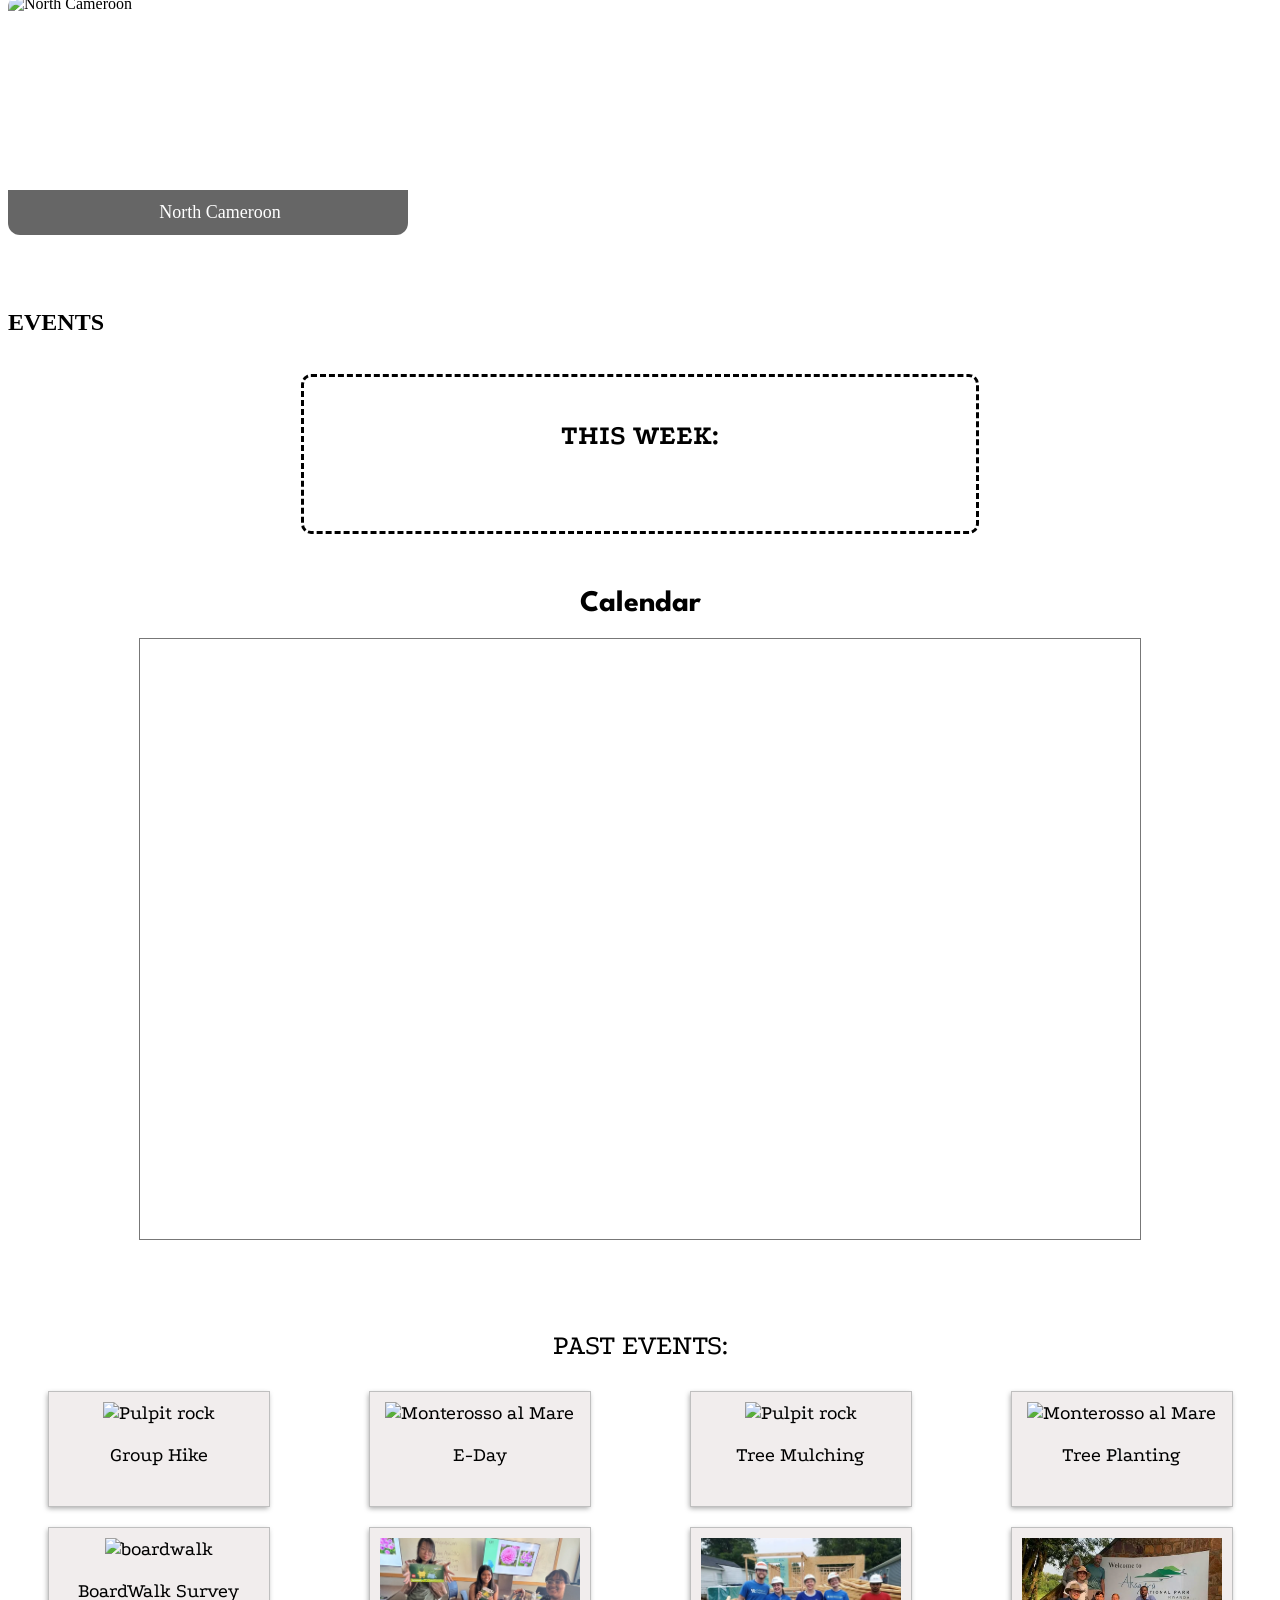
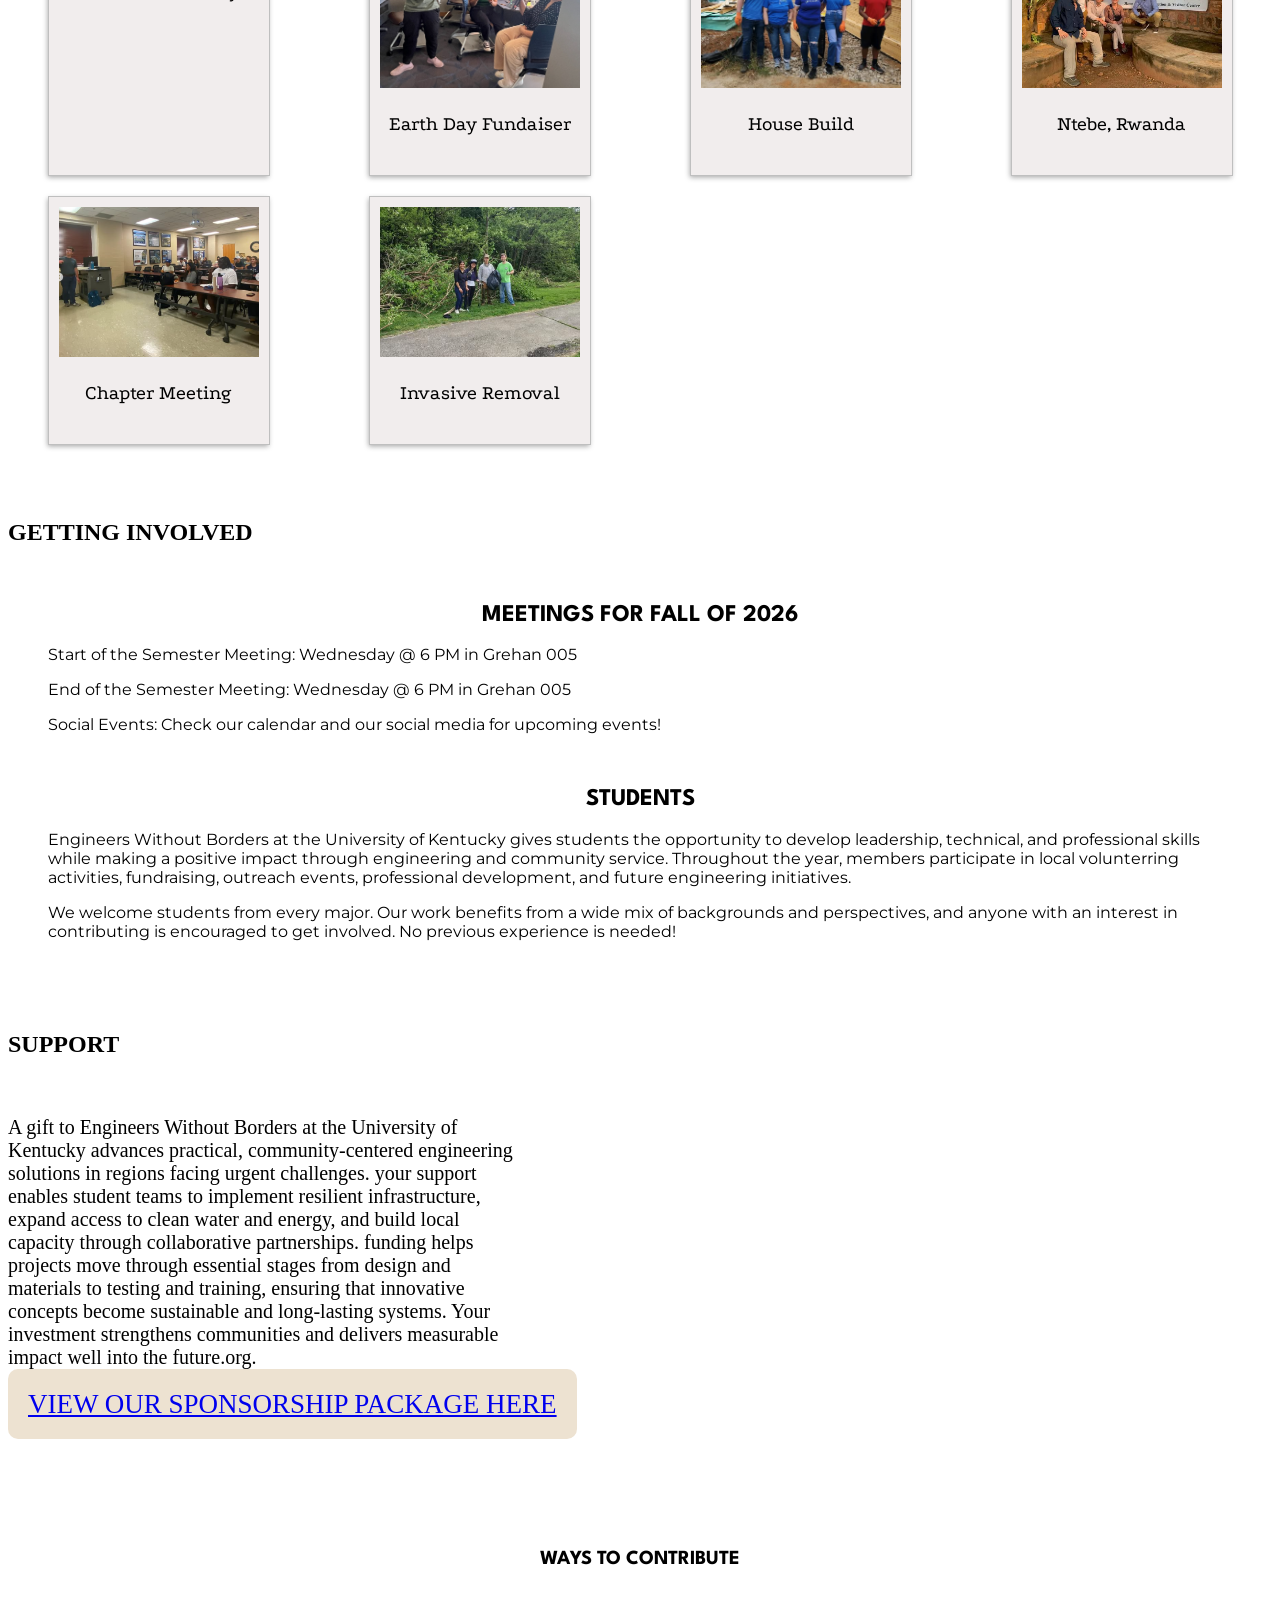
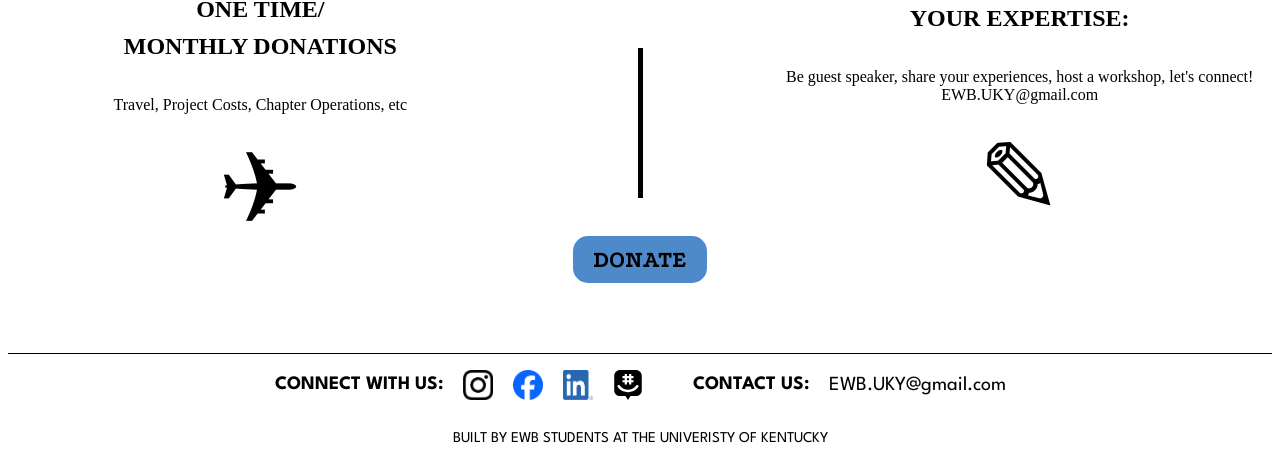
==== commit fb0227b3: "fixed layout for small screen" ====
--- a/index.html
+++ b/index.html
@@ -1,563 +1,486 @@
 <!DOCTYPE html>
 <html>
-    <head>
-        <title>EWB-USA-UKY</title>
-        <link rel="stylesheet" type="text/css" href="style.css">
-        <link href='https://fonts.googleapis.com/css?family=Podkova' rel='stylesheet'>
-        <link href='https://fonts.googleapis.com/css?family=Playfair Display' rel='stylesheet'>
-        <link href='https://fonts.googleapis.com/css?family=Montserrat' rel='stylesheet'>
-        <link href='https://fonts.googleapis.com/css?family=Radley' rel='stylesheet'>
-        <link href='https://fonts.googleapis.com/css?family=League Spartan' rel='stylesheet'>
+  <head>
+    <title>EWB-USA-UKY</title>
+    <link rel="stylesheet" type="text/css" href="style.css">
+    <link href='https://fonts.googleapis.com/css?family=Podkova' rel='stylesheet'>
+    <link href='https://fonts.googleapis.com/css?family=Playfair Display' rel='stylesheet'>
+    <link href='https://fonts.googleapis.com/css?family=Montserrat' rel='stylesheet'>
+    <link href='https://fonts.googleapis.com/css?family=Radley' rel='stylesheet'>
+    <link href='https://fonts.googleapis.com/css?family=League Spartan' rel='stylesheet'>
+  
+    <meta name="viewport" content="width=device-width, initial-scale=1.0">
+  </head>
+  <body>
+    <script src="main.js"></script>
+    <!--Navigation Bar Section-->
+    <section >
+      <nav class = "topnav"> 
+        <!--Navigation Buttons-->
+        <div class = "ewblogo">
+            <img src = "images/ewblogoclear.png" alt = "EWB-UKY_logo">
+        </div>
+
+        <div class = "navContainer" onclick = "ShowHide()">
+            <div class = "bar1"></div>
+            <div class = "bar2"></div>
+            <div class = "bar3"></div>
+        </div>
         
+        <div class = "navLinks">
+            <a href = "#homeSection">Home</a>
+        </div>
         
+        <div class = "navLinks">
+            <a href = "#projectsSection">Projects</a>
+        </div>
+        <div class = "navLinks">
+            <a href = "#eventsSection">Events</a>
+        </div>
+        <div class = "navLinks">
+            <a href = "#getinvolvedSection">Get Involved</a>
+        </div>
+        <div class = "navLinks">
+            <a href = "#supportSection">Support</a>
+        </div> 
+
+        <!--Hamburger menu-->
         
-        <!--Tells browser how to display the page on different devices, instead of assuming that it is a desktop-->
-        <meta name="viewport" content="width=device-width, initial-scale=1.0">
-    </head>
+      </nav>
+         <!--Hamburger menu-->
+        <div class = "hamMenu" id="hamMenu">
+          <a  class = "hamLink" href="#homeSection">Home</a>
+          <a class = "hamLink" href="#projectsSection">Projects</a>
+          <a class = "hamLink" href="#eventsSection">Events</a>
+          <a class = "hamLink" href="#getinvolvedSection">Get Involved</a>
+          <a class = "hamLink" href="#supportSection">Support</a>
+        </div>
+    </section>
     
-    <!-- Main content of the page -->
-    <body class = "homepage">
-        <script src="main.js"></script>
-
-            <!--Navigation bar-->
-            <nav class = "topnav"> 
-                <!--Navigation Buttons-->
-                    <div class = "ewblogo">
-                        <img src = "images/ewblogoclear.png" alt = "EWB-UKY_logo">
-                    </div>
-
+    <main>
+      <!--intro Photo Section-->
+      <section>
+        <div class = "titleSection">
+          
+          <img src = "images/mainPhoto_homepage.JPG" alt = "mainPhoto" class = "titlePhoto">
+          
+          <div class = "title" >
+              <h1 class = "ewb" >
+                  Engineers Without Borders 
+              </h1>
+              <h2 class = "uky" >
+                  At The University of Kentucky
+              </h2>
+          </div>
+        </div>
+        <p class = "titleCaption">Humanitarian Engineering in action</p>
+      </section>
+
+      <!--About Section-->
+      <section>
+        <p class = "aboutParagraph">
+            Engineers Without Borders at the University of Kentucky is a community of students, engineering faculty, and professional mentors. 
+            Our members have a passion for service. Our mission is to deliver sustainable and innovative solutions to real-world problems in order to empower local and international communities.
+        </p>
+
+        <div class = "aboutgallery">
+          <div class = "aboutimage">
+            <img src = "images/about2013.png" alt = "ewb2013">
+            <div class = "imagecaption">
+              2013
+            </div>
+          </div>
+          <div class = " aboutimage">
+            <img src = "images/ewb2016.png" alt = "ewb2016">
+            <div class = "imagecaption">
+              2016
+            </div>
+          </div>
+          <div class = " aboutimage" >
+            <img src = "images/ewb2017.png" alt = "ewb2017">
+            <div class = "imagecaption">
+               2017
+            </div>
+          </div>
+          <div class = "aboutimage">
+            <img src = "images/ewb2023.png" alt = "ewb2023">
+            <div class = "imagecaption">
+              2023
+            </div>
+          </div>
+          <div class = "aboutimage">
+            <img src = "images/ewb2024.png" alt = "ewb2024">
+            <div class = "imagecaption">
+              2024
+            </div>
+          </div>
+        </div>
+      </section>
+
+
+    <!--Current and past projects-->
+      <section id = "projectsSection">
+        <br>
+        <br>
+        <br>
+        <br>
+        <h1 class="heading">
+            Current and Past Projects
+        </h1>
+        <br>
+        <div class="projectGallery">    
+          <div class="projectImage">
+            <img src="images/ewbMalawi.png" alt="Salima, Malawi">
+            <div class="projectCaption">
+              Salima, Malawi
+            </div>
+            <div class="projectDetail">
+              <h1 class = "projectTitle"> Salima, Malawi </h1>
+              <p class = "projectParagraph">
+                  about project
+              </p>
+            </div>
+          </div>
+          <div class="projectImage">
+            <img src="images/ewbbarrio.png" alt="Barrio 9 de Marzo, Ecuador">
+
+            <div class="projectCaption">
+              Barrio 9 de Marzo, Ecuador
+            </div>
+            <div class="projectDetail">
+              <h1 class = "projectTitle"> Barrio 9 de Marzo, Ecuador </h1>
+              <p class = "projectParagraph">
+                about project
+              </p>
+            </div>
+          </div>
+          <div class="projectImage">
+            <img src="images/ewbCamaroon.png" alt="North Cameroon">
+
+            <div class="projectCaption">
+              North Cameroon
+            </div>
+            <div class="projectDetail">
+              <h1 class = "projectTitle"> North Cameroon </h1>
+              <p class = "projectParagraph">
+                about project
+              </p>
+            </div>
+          </div>
+        </div>
+      </section>
+
+      <!--Events Section-->
+      <section id = "eventsSection">
+          <br>
+          <br>
+          <br>
+          <h1 class = "heading">
+              Events
+          </h1>
+          <br>
+          <div class = "upcomingEvent">
+              <h2 class = "upcomingEventHeading">
+                  This Week:
+              </h2>
+              <ul id="thisweekSection" class="thisweekSection">
+                  
+
+              </ul>
+          </div>
+          <br>
+          <br>
+          <div class = "calendarHeading">
+                  Calendar
+          </div>
+          
+          <div class = "calendar">
+              <iframe src="https://calendar.google.com/calendar/embed?height=600&wkst=1&ctz=America%2FNew_York&title=EWB%20USA-UKY%20Calendar&src=ZXdiLnVreUBnbWFpbC5jb20&color=%234285f4" style="border:solid 1px #777" width="1000" height="600" frameborder="0" scrolling="no"></iframe>
+          </div>
+          <br>
+          <br>
+          <br>
+          <br>
+          <br>
+          <div class = "polaroidTitle"> 
+              Past Events:
+          </div>
+
+          
+          <div class="eventGallery">
+            <div class="polaroid">
+              <img src="images/groupHike.png" alt="Pulpit rock" width="284" height="213">
+              <p class="caption">Group Hike</p>
+              <div class = "eventDetail">
+                <h1 class = "eventTitle"> Group Hike </h1>
+                <p class = "eventParagraph">
+                  Detail about event
+                </p>
+              </div>
+            </div>
+
+            <div class="polaroid ">
+                <img src="images/ewb_eDay.jpeg" alt="Monterosso al Mare" width="284" height="213">
+                <p class="caption">E-Day</p>
+                <div class = "eventDetail">
+                  <h1 class = "eventTitle"> E-Day </h1>
+                  <p class = "eventParagraph">
+                    Detail about event
+                  </p>
+                </div>
+            </div>
+
+            <div class="polaroid">
+              <img src="images/ewb_treeMulching.png" alt="Pulpit rock" width="284" height="213">
+              <p class="caption">Tree Mulching</p>
+              <div class = "eventDetail">
+                <h1 class = "eventTitle"> Tree Mulching </h1>
+                <p class = "eventParagraph">
+                  Detail about event
+                </p>
+              </div>
+            </div>
+
+            <div class="polaroid">
+              <img src="images/ewb_treePlanting.png" alt="Monterosso al Mare" width="284" height="213">
+              <p class="caption">Tree Planting</p>
+              <div class = "eventDetail">
+                <h1 class = "eventTitle"> Tree Planting </h1>
+                <p class = "eventParagraph">
+                    Detail about event
+                </p>
+              </div>
+            </div>
+
+            <div class="polaroid">
+              <img src="images/ewb_boardWalk.png" alt="boardwalk" width="284" height="213">
+              <p class="caption">BoardWalk Survey</p>
+              <div class = "eventDetail">
+                <h1 class = "eventTitle"> Boardwalk Survey </h1>
+                <p class = "eventParagraph">
+                  Detail about event
+                </p>
+              </div>
+            </div>
+
+            <div class="polaroid">
+              <img src="images/earthday.png" alt="earth day" width="284" height="213">
+              <p class="caption">Earth Day Fundaiser</p>
+              <div class = "eventDetail">
+                <h1 class = "eventTitle"> Earth Day Fundaiser </h1>
+                <p class = "eventParagraph">
+                  Detail about event
+                </p>
+              </div>
+            </div>
+
+            <div class="polaroid">
+              <img src="images/housebuild.png" alt="Pulpit rock" width="284" height="213">
+              <p class="caption">House Build</p>
+              <div class = "eventDetail">
+                <h1 class = "eventTitle"> House Build </h1>
+                <p class = "eventParagraph">
+                  Detail about event
+                </p>
+              </div>
+            </div>
+
+            <div class="polaroid">
+              <img src="images/rwandaEvent.png" alt="Pulpit rock" width="284" height="213">
+              <p class="caption"> Ntebe, Rwanda </p>
+              <div class = "eventDetail">
+                <h1 class = "eventTitle"> Ntebe, Rwanda </h1>
+                <p class = "eventParagraph">
+                  Detail about event
+                </p>
+              </div>
+            </div>
+
+            <div class="polaroid">
+              <img src="images/chapterMeeting.png" alt="Pulpit rock" width="284" height="213">
+              <p class="caption">Chapter Meeting</p>
+              <div class = "eventDetail">
+                <h1 class = "eventTitle"> Chapter Meeting </h1>
+                <p class = "eventParagraph">
+                  Detail about event
+                </p>
+              </div>
+            </div>
+
+            <div class="polaroid">
+              <img src="images/invasiveRemoval.png" alt="Pulpit rock" width="284" height="213">
+              <p class="caption">Invasive Removal</p>
+              <div class = "eventDetail">
+                <h1 class = "eventTitle"> Invasive Removal </h1>
+                <p class = "eventParagraph">
+                  Detail about event
+                </p>
+              </div>
+            </div>
+          </div>
+      </section>
+      <!--Get Involved Section-->
+      <section id = "getinvolvedSection">
+          <br>
+          <br>
+          <br>
+          <h1 class = "heading">
+              Getting Involved
+          </h1>
+          <br>
+          <div class = "involvedContent">
+              <div class = "meetings">
+                  <h2 class = "involvedHeading">
+                      Meetings for Fall of 2026
+                  </h2>
+                  <p class = "involvedParagraph">
+                    Start of the Semester Meeting: Wednesday @ 6 PM in Grehan 005
+                  </p>
+                  <p class = "involvedParagraph">
+                      End of the Semester Meeting: Wednesday @ 6 PM in Grehan 005
+                  </p>
+                  </p>
+                  <p class = "involvedParagraph">
+                      Social Events: Check our calendar and our social media for upcoming events!
+                  </p>
+              </div>
+              <br>
+              <div class = "involvedStudents">
+                  <h2 class = "involvedHeading">
+                      Students
+                  </h2>
+                  <p class="involvedParagraph">
+                    Engineers Without Borders at the University of Kentucky gives students the opportunity to develop leadership, technical, and professional skills while making a positive impact through engineering and community service. Throughout the year, members participate in local volunterring activities, fundraising, outreach events, professional development, and future engineering initiatives.
+                  </p>
+                  <p class = "involvedParagraph">
+                    We welcome students from every major. Our work benefits from a wide mix of backgrounds and perspectives, and anyone with an interest in contributing is encouraged to get involved. No previous experience is needed!
                 
-                    <div class = "navContainer" onclick = "ShowHide()">
-                        <div class = "bar1"></div>
-                        <div class = "bar2"></div>
-                        <div class = "bar3"></div>
-                    </div>
-                    
-                    <div class = "navLinks">
-                        <a href = "#homeSection">Home</a>
-                    </div>
-                    
-                    <div class = "navLinks">
-                        <a href = "#projectsSection">Projects</a>
-                    </div>
-                    <div class = "navLinks">
-                        <a href = "#eventsSection">Events</a>
-                    </div>
-                    <div class = "navLinks">
-                        <a href = "#getinvolvedSection">Get Involved</a>
-                    </div>
-                    <div class = "navLinks">
-                        <a href = "#supportSection">Support</a>
-                    </div> 
-
-                    
-                
-                
-                    
-            </nav>
-
-            <!--Hamburger menu icon, only smaller screens-->
-                    <div class = "hamMenu" id="hamMenu">
-                        <a  class = "hamLink" href="#homeSection">Home</a>
-                        <a class = "hamLink" href="#projectsSection">Projects</a>
-                        <a class = "hamLink" href="#eventsSection">Events</a>
-                        <a class = "hamLink" href="#getinvolvedSection">Get Involved</a>
-                        <a class = "hamLink" href="#supportSection">Support</a>
-                    </div> 
-
-        <!--Main content of the page-->
-        <main>
-            <section class = "main" id = "homeSection">
-                <div class = "home_after_navbar">
-                    
-                    <img src = "images/mainPhoto_homepage.JPG" alt = "mainPhoto" class = "homeMainPhoto">
-                    <div class = "homeTitle">
-                        <h1 class = "ewb">
-                            Engineers Without Borders 
-                        </h1>
-                        <h2 class = "uky">
-                            At The University of Kentucky
-                        </h2>
-                    </div>
-                </div>
-                <p class = "homecaption">Humanitarian Engineering in action</p>
-            </section>
-
-
-            <!--About Us Section-->
-            <section class = "main" id = "aboutusSection">
-                <div class = "aboutus">
-                    <p class = "homeparagraph">
-                       Engineers Without Borders at the University of Kentucky is a community of students, engineering faculty, and professional mentors. 
-                       Our members have a passion for service. Our mission is to deliver sustainable and innovative solutions to real-world problems in order to empower local and international communities.
-                    </p>
-
-                    <div class = "aboutgallery">
-                        <div class = "aboutimage">
-                            <img src = "images/about2013.png" alt = "ewb2013">
-                            <div class = "imagecaption">
-                                2013
-                            </div>
-                        </div>
-                        <div class = " aboutimage">
-                            <img src = "images/ewb2016.png" alt = "ewb2016">
-                            <div class = "imagecaption">
-                                2016
-                            </div>
-                        </div>
-                        <div class = " aboutimage" >
-                            <img src = "images/ewb2017.png" alt = "ewb2017">
-                            <div class = "imagecaption">
-                                2017
-                            </div>
-                        </div>
-                        <div class = "aboutimage">
-                            <img src = "images/ewb2023.png" alt = "ewb2023">
-                            <div class = "imagecaption">
-                                2023
-                            </div>
-                        </div>
-                        <div class = "aboutimage">
-                            <img src = "images/ewb2024.png" alt = "ewb2024">
-                            <div class = "imagecaption">
-                                2024
-                            </div>
-                        </div>
-                        
-                        
-                    </div>
-                    
-                </div>
-                
-            </section>
-
-
-            <!--Current and past projects-->
-            <section class = "main" id = "projectsSection">
-                <br>
-                <br>
-                <br>
-                <br>
-                <h1 class="homeHeading">
-                    Current and Past Projects
-                </h1>
-                <br>
-                <div class="homeproject_gallery">
-                        
-                        <div class="projectImage">
-                            <img src="images/ewbMalawi.png" alt="Salima, Malawi">
-
-                            <div class="projectCaption">
-                                Salima, Malawi
-                            </div>
-                            <div class="projectDetail">
-                                <h1 class = "projectTitle"> Salima, Malawi </h1>
-                                <p class = "projectParagraph">
-                                    about project
-                                </p>
-                            </div>
-                        </div>
-                        <div class="projectImage">
-                            <img src="images/ewbbarrio.png" alt="Barrio 9 de Marzo, Ecuador">
-
-                            <div class="projectCaption">
-                                Barrio 9 de Marzo, Ecuador
-                            </div>
-                            <div class="projectDetail">
-                                <h1 class = "projectTitle"> Barrio 9 de Marzo, Ecuador </h1>
-                                <p class = "projectParagraph">
-                                    about project
-                                </p>
-                            </div>
-                        </div>
-                        <div class="projectImage">
-                            <img src="images/ewbCamaroon.png" alt="North Cameroon">
-
-                            <div class="projectCaption">
-                                North Cameroon
-                            </div>
-                            <div class="projectDetail">
-                                <h1 class = "projectTitle"> North Cameroon </h1>
-                                <p class = "projectParagraph">
-                                    about project
-                                </p>
-                            </div>
-                        </div>
-                </div>
-
-            </section>
-
-            <!--Events Section-->
-            <section class = "main" id = "eventsSection">
-                <br>
-                <br>
-                <br>
-                <h1 class = "homeHeading">
-                    Events
-                </h1>
-                <br>
-                <div class = "upcomingEvent">
-                    <h2 class = "upcomingEventHeading">
-                        This Week:
-                    </h2>
-                    <ul id="thisweekSection" class="thisweekSection">
-                        
-
-                    </ul>
-                </div>
-                <br>
-                <br>
-                <div class = "calendarHeading">
-                        Calendar
-                </div>
-                
-                <div class = "calendar">
-                    <iframe src="https://calendar.google.com/calendar/embed?height=600&wkst=1&ctz=America%2FNew_York&title=EWB%20USA-UKY%20Calendar&src=ZXdiLnVreUBnbWFpbC5jb20&color=%234285f4" style="border:solid 1px #777" width="1000" height="600" frameborder="0" scrolling="no"></iframe>
-                </div>
-                <br>
-                <br>
-                <br>
-                <br>
-                <br>
-                <div class = "polaroidTitle"> 
-                    Past Events:
-                </div>
-                <div class="eventGallery">
-                        <div class="polaroid">
-                            <img src="images/groupHike.png" alt="Pulpit rock" width="284" height="213">
-                            <p class="caption">Group Hike</p>
-                            <div class = "eventDetail">
-                                <h1 class = "eventTitle"> Group Hike </h1>
-                                <p class = "eventParagraph">
-                                    Detail about event
-                                </p>
-                            </div>
-                        </div>
-
-                        <div class="polaroid ">
-                            
-                            <img src="images/ewb_eDay.jpeg" alt="Monterosso al Mare" width="284" height="213">
-                            <p class="caption">E-Day</p>
-                            <div class = "eventDetail">
-                                <h1 class = "eventTitle"> E-Day </h1>
-                                <p class = "eventParagraph">
-                                    Detail about event
-                                </p>
-                            </div>
-                        </div>
-
-                        <div class="polaroid">
-                            
-                            <img src="images/ewb_treeMulching.png" alt="Pulpit rock" width="284" height="213">
-                            <p class="caption">Tree Mulching</p>
-                            <div class = "eventDetail">
-                                <h1 class = "eventTitle"> Tree Mulching </h1>
-                                <p class = "eventParagraph">
-                                    Detail about event
-                                </p>
-                            </div>
-                        </div>
-
-                        <div class="polaroid">
-                            
-                            <img src="images/ewb_treePlanting.png" alt="Monterosso al Mare" width="284" height="213">
-                            <p class="caption">Tree Planting</p>
-                            <div class = "eventDetail">
-                                <h1 class = "eventTitle"> Tree Planting </h1>
-                                <p class = "eventParagraph">
-                                    Detail about event
-                                </p>
-                            </div>
-                        </div>
-                        <div class="polaroid">
-                            <img src="images/ewb_boardWalk.png" alt="boardwalk" width="284" height="213">
-                            <p class="caption">BoardWalk Survey</p>
-                            <div class = "eventDetail">
-                                <h1 class = "eventTitle"> Boardwalk Survey </h1>
-                                <p class = "eventParagraph">
-                                    Detail about event
-                                </p>
-                            </div>
-                        </div>
-
-                        <div class="polaroid">
-                            <img src="images/earthday.png" alt="earth day" width="284" height="213">
-                            <p class="caption">Earth Day Fundaiser</p>
-                            <div class = "eventDetail">
-                                <h1 class = "eventTitle"> Earth Day Fundaiser </h1>
-                                <p class = "eventParagraph">
-                                    Detail about event
-                                </p>
-                            </div>
-                        </div>
-
-                        <div class="polaroid">
-                            <img src="images/housebuild.png" alt="Pulpit rock" width="284" height="213">
-                            <p class="caption">House Build</p>
-                            <div class = "eventDetail">
-                                <h1 class = "eventTitle"> House Build </h1>
-                                <p class = "eventParagraph">
-                                    Detail about event
-                                </p>
-                            </div>
-                        </div>
-                        <div class="polaroid">
-                            <img src="images/rwandaEvent.png" alt="Pulpit rock" width="284" height="213">
-                            <p class="caption"> Ntebe, Rwanda </p>
-                            <div class = "eventDetail">
-                                <h1 class = "eventTitle"> Ntebe, Rwanda </h1>
-                                <p class = "eventParagraph">
-                                    Detail about event
-                                </p>
-                            </div>
-                        </div>
-
-                        <div class="polaroid">
-                            <img src="images/chapterMeeting.png" alt="Pulpit rock" width="284" height="213">
-                            <p class="caption">Chapter Meeting</p>
-                            <div class = "eventDetail">
-                                <h1 class = "eventTitle"> Chapter Meeting </h1>
-                                <p class = "eventParagraph">
-                                    Detail about event
-                                </p>
-                            </div>
-                        </div>
-
-                        <div class="polaroid">
-                            <img src="images/invasiveRemoval.png" alt="Pulpit rock" width="284" height="213">
-                            <p class="caption">Invasive Removal</p>
-                            <div class = "eventDetail">
-                                <h1 class = "eventTitle"> Invasive Removal </h1>
-                                <p class = "eventParagraph">
-                                    Detail about event
-                                </p>
-                            </div>
-                        </div>
-                </div>
-               
-            </section>
+              </div> 
+          </div>     
+      </section>
+
+      <!--Support Section-->
+      <Section id = "supportSection" >
+        <br>
+        <br>
+        <br>
+        <h1 class = "heading">
+            Support
+        </h1>
+        <br>
+        <div class = "support">
+          <p class = "supportparagraph">
+              A gift to Engineers Without Borders at the University of Kentucky advances practical, community-centered engineering solutions in regions facing urgent challenges. your support enables student teams to implement resilient infrastructure, expand access to clean water and energy, and build local capacity through collaborative partnerships. funding helps projects move through essential stages from design and materials to testing and training, ensuring that innovative concepts become sustainable and long-lasting systems. Your investment strengthens communities and delivers measurable impact well into the future.org.
+          </p>
             
-            <!--Get Involved Section-->
-            <section class = "involvedSection" id = "getinvolvedSection">
-                <br>
-                <br>
-                <br>
-                <h1 class = "homeHeading">
-                    Getting Involved
-                </h1>
-                <br>
-                <div class = "involvedContent">
-                    <div class = "meetings">
-                        <h2 class = "involvedHeading">
-                            Meetings for Fall of 2026
-                        </h2>
-                        <p class = "involvedParagraph">
-                            Project Meetings (Weekly) : Wednesday @ 6 PM in Grehan 005
-                        </p>
-                        <p class = "involvedParagraph">
-                            UofL (Biweekly) : Wednesday @ 7 PM on Zoom
-                        </p>
-                        <p class = "involvedParagraph">
-                            Chapter Meetings (Monthly): Wednesday @ 6 PM
-
-                        </p>
-                        <p class = "involvedParagraph">
-                            Social Events: Check our calendar and our social media for upcoming events!
-                        </p>
-                    </div>
-                    <br>
-                    <div class = "involvedStudents">
-                        <h2 class = "involvedHeading">
-                            Students
-                        </h2>
-                        <p class = "involvedParagraph">
-                            We are currently working on a water systems project in Ecuador, where we handle everything from fundraising to technical design and project management. We typically meet for an hour each week to work on project tasks, with occasional work that takes place outside of meetings.
-                        </p>
-                        <p class = "involvedParagraph">
-                            We welcome students from every major. Our work benefits from a wide mix of backgrounds and perspectives, and anyone with an interest in contributing is encouraged to get involved. No previous experience is needed!
-                        </p>
-                        <p class = "involvedParagraph">
-                            Chemical, Environmental, and Biosystems Engineering — Think about water, materials, and environmental challenges in ways that connect your coursework to real community needs.
-
-                        </p>
-                        <p class = "involvedParagraph">
-                            Civil and Mechanical Engineering — Gain experience approaching infrastructure‑style problems with real constraints and teamwork.
-
-                        </p> 
-                        <p class = "involvedParagraph">
-                            Biomedical and Human-Centered Disciplines — Offer a people-centered viewpoint that helps teams design solutions with community well‑being in mind.
-                        </p>
-                        <p class = "involvedParagraph">
-                            Computer Science / Computer Engineering - Support data collection, analysis, and visualization to guide engineering decisions and communicate project impact.
-                        </p>
-                        <p class = "involvedParagraph">
-                            Business & Finance — Support project sustainability by helping with budgeting, planning, fundraising strategy, and long‑term organizational decisions.
-
-                        </p>
-                        <p class = "involvedParagraph">
-                           Marketing & Communications — Strengthen outreach by creating clear, engaging messaging that helps the chapter connect with communities, donors, and new members.
-                        </p>
-                        <p class = "involvedParagraph">
-                           Spanish & Other Language Majors — Improve communication and cultural understanding when working with partner communities.
-                        </p>
-                    
-                    </div> 
-                    <br>
-                    <div class = "involvedProfessionals">
-                        <h2 class = "involvedHeading">
-                            Professionals
-                        </h2>
-                        <p class = "involvedParagraph">
-                            We are always looking for additional mentors to support our work!
-                        </p>
-                        <p class = "involvedParagraph">
-                            
-                            As a student-led chapter, we are still building our technical experience. EWB-USA requires all student work to be reviewed by both our Responsible Engineer in Charge (REIC) and an EWB‑USA engineer who specializes in evaluating chapter submissions. Beyond that, we actively seek second opinions from experienced mentors throughout the design process. Each trip to our partner communities also requires a mentor to accompany the team.
-
-                        </p>
-                        <u class = "involvedParagraph">
-                            What we look for in mentors and how they support us:
-                        </u>
-                        <ul class = "involvedParagraph">
-                            <li>
-                                Experience with water, sanitation, outreach, fundraising, or Spanish language skills
-                            </li>
-                            <li>
-                                Offering guidance or second opinions as needed
-                            </li>
-                            <li>
-                                Joining meetings or traveling with the team if desired
-                            </li>
-                        </ul>
-
-                        <p class = "involvedParagraph">
-                            <a href="https://drive.google.com/file/d/1Z-2BvyzIDadGlHSRVZJvqEMozBXjNSxA/view" target="_blank">EWB-USA Mentor Guide</a>
-                        </p>
-                    </div>
-                </div>     
-            </section>
-
-            <!--Support Section-->
-            <Section class = "main" id = "supportSection">
-                <br>
-                <br>
-                <br>
-                <h1 class = "homeHeading">
-                    Support
-                </h1>
-                <br>
-                <div class = "supportSection">
-                    <p class = "supportparagraph">
-                        A gift to Engineers Without Borders at the University of Kentucky advances practical, community-centered engineering solutions in regions facing urgent challenges. your support enables student teams to implement resilient infrastructure, expand access to clean water and energy, and build local capacity through collaborative partnerships. funding helps projects move through essential stages from design and materials to testing and training, ensuring that innovative concepts become sustainable and long-lasting systems. Your investment strengthens communities and delivers measurable impact well into the future.org.
-                    </p>
-                    <a href = "doc/EWB - UKY Sponsorship Packet.pdf" class = "sponorshippackage">
-                        View our Sponsorship Package here
-                    </a>
-                </div>
-            </Section>
-
-            <!--Donating Section-->
-            <section>
-                <div class = "contribute">
-                    <div class = "wtctwo">
-                            ways to contribute
-                    </div>
-                    <div class = "donation">
-                        <h1 class = "footerHeadingOne">
-                            One Time/
-                        </h1>
-                        <h1 class = "footerHeading">
-                            Monthly donations
-                        </h1>
-                        <p class = footerParagraph>
-                            Travel, Project Costs, Chapter Operations, etc
-                        </p>
-                        <span style='font-size:100px;'>&#9992;</span>
-                    </div>
-
-                    <div class = "smallScreenDonate">
-                        <div class = "donateButtonTwo">
-                            <h1 class = "donateButton">
-                                Donate
-                            </h1>
-                        </div>
-                        
-                    </div>
-
-                    <div class= "customDividerTwo"></div>
-
-                    <div class = "donatelink">
-                        <div class = "wtc">
-                            ways to contribute
-                        </div>
-                        <div class= "customDivider"></div>
-                        <br>
-                        <div>
-                            <h1 class = "donateButton">
-                                Donate
-                            </h1>
-                        </div>
-                    </div>
-
-                    <div class = "donation">
-                        <h1 class = "footerHeading">
-                            Your Expertise:
-                        </h1>
-                        <p class = 'footerParagraph'>
-                            Be guest speaker, share your experiences, host a workshop, let's connect! 
-                            EWB.UKY@gmail.com
-                        </p>
-                        <span style='font-size:100px;'>&#x270E;</span>
-                    </div>
-                    
-                </div>
-            </section>
-
-            <!--Footer-->
-            <section>
-                <div class = "footer">
-                    <div class = "connectSection">
-                        <h1 class = "lastfooterHeading">
-                                Connect with us:
-                        </h1>
-                        <div class = "connect">
-                            <p><a href = "https://www.instagram.com/ewbusa.uky/", target="_blank">
-                            <img src = "images/Instagram_Glyph_Black.png" alt = "instagramicon"> 
-                            </a></p>
-                        </div>
-                        <div class = "connect">
-                            <p><a href = "https://www.facebook.com/profile.php?id=61588548251261", target="_blank">
-                            <img src = "images/Facebook_Logo_Primary.png" alt = "facebookicon"> 
-                            </a></p>
-                    
-                        </div>
-                        <div class = "connect">
-                            <p><a href = "https://www.linkedin.com/company/engineers-without-borders-usa-at-uky/", target="_blank">
-                                <img src = "images/LI-In-Bug.png" alt = "linkedinicon"> 
-                            </a></p>
-                        </div>
-                        <div class = "connect">
-                            <p><a href = "https://groupme.com/join_group/53328645/iLidZAaQ", target="_blank">
-                                <img src = "images/groupme.svg" alt = "groupmeicon"> 
-                            </a></p>
-                        </div>
-                    </div>
-                    
-                    <div class = "contactSection">
-                        <h1 class = "lastfooterHeading">
-                            Contact Us:
-                        </h1>
-                        
-                        <div class = "contactParagraph">
-                            EWB.UKY@gmail.com
-                        </div>
-                    </div>
-                </div>
-                <div class = "lasttext">
-                    Built by EWB students at the Univeristy of Kentucky
-                </div>
-
-            </section>
-        </main>
-    </body>
-</html>+          <a href = "doc/EWB - UKY Sponsorship Packet.pdf"  target = "_blank" class = "sponorshippackage">
+              View our Sponsorship Package here
+          </a>
+        </div>
+      </Section>
+
+      <!-- Ways to contribute section-->
+      <section>
+        <div class = "contribute">
+          <div class = "wtctwo">
+                  ways to contribute
+          </div>
+          <div class = "donation">
+            <h1 class = "footerHeadingOne">
+              One Time/
+            </h1>
+            <h1 class = "footerHeading">
+              Monthly donations
+            </h1>
+            <p class = footerParagraph>
+              Travel, Project Costs, Chapter Operations, etc
+            </p>
+            <span style='font-size:100px;'>&#9992;</span>
+          </div>
+
+          <div class = "smallScreenDonate">
+            <div class = "donateButtonTwo">
+              <h1 class = "donateButton">
+                <a href = "https://support.ewb-usa.org/campaign/university-of-kentucky-chapter/c84038" target = "_blank">
+                  DONATE
+                </a>
+              </h1>
+            </div>
+              
+          </div>
+
+          <div class= "customDividerTwo"></div>
+
+          <div class = "donatelink">
+            <div class = "wtc">
+              ways to contribute
+            </div>
+            <div class= "customDivider"></div>
+            <br>
+            <div>
+              <h1 class = "donateButton">
+                Donate
+              </h1>
+            </div>
+          </div>
+
+          <div class = "donation">
+            <h1 class = "footerHeading">
+              Your Expertise:
+            </h1>
+            <p class = 'footerParagraph'>
+              Be guest speaker, share your experiences, host a workshop, let's connect! 
+              EWB.UKY@gmail.com
+            </p>
+            <span style='font-size:100px;'>&#x270E;</span>
+          </div>
+            
+        </div>
+    </section>
+
+      <!--Footer-->
+      <section>
+        <div class = "footer">
+          <div class = "connectSection">
+              <h1 class = "lastfooterHeading">
+                Connect with us:
+              </h1>
+            <div class = "connect">
+              <p><a href = "https://www.instagram.com/ewbusa.uky/", target="_blank">
+              <img src = "images/Instagram_Glyph_Black.png" alt = "instagramicon"> 
+              </a></p>
+            </div>
+            <div class = "connect">
+              <p><a href = "https://www.facebook.com/profile.php?id=61588548251261", target="_blank">
+                <img src = "images/Facebook_Logo_Primary.png" alt = "facebookicon"> 
+              </a></p>
+            </div>
+            <div class = "connect">
+              <p><a href = "https://www.linkedin.com/company/engineers-without-borders-usa-at-uky/", target="_blank">
+                <img src = "images/LI-In-Bug.png" alt = "linkedinicon"> 
+              </a></p>
+            </div>
+            <div class = "connect">
+              <p><a href = "https://groupme.com/join_group/53328645/iLidZAaQ", target="_blank">
+                <img src = "images/groupme.svg" alt = "groupmeicon"> 
+              </a></p>
+            </div>
+          </div>
+        
+          <div class = "contactSection">
+            <h1 class = "lastfooterHeading">
+              Contact Us:
+            </h1>
+            <div class = "contactParagraph">
+              EWB.UKY@gmail.com
+            </div>
+          </div>
+        </div>
+        <div class = "lasttext">
+          Built by EWB students at the Univeristy of Kentucky
+        </div>
+      </section>
+    </main>
+ </body> 
+</html>
+
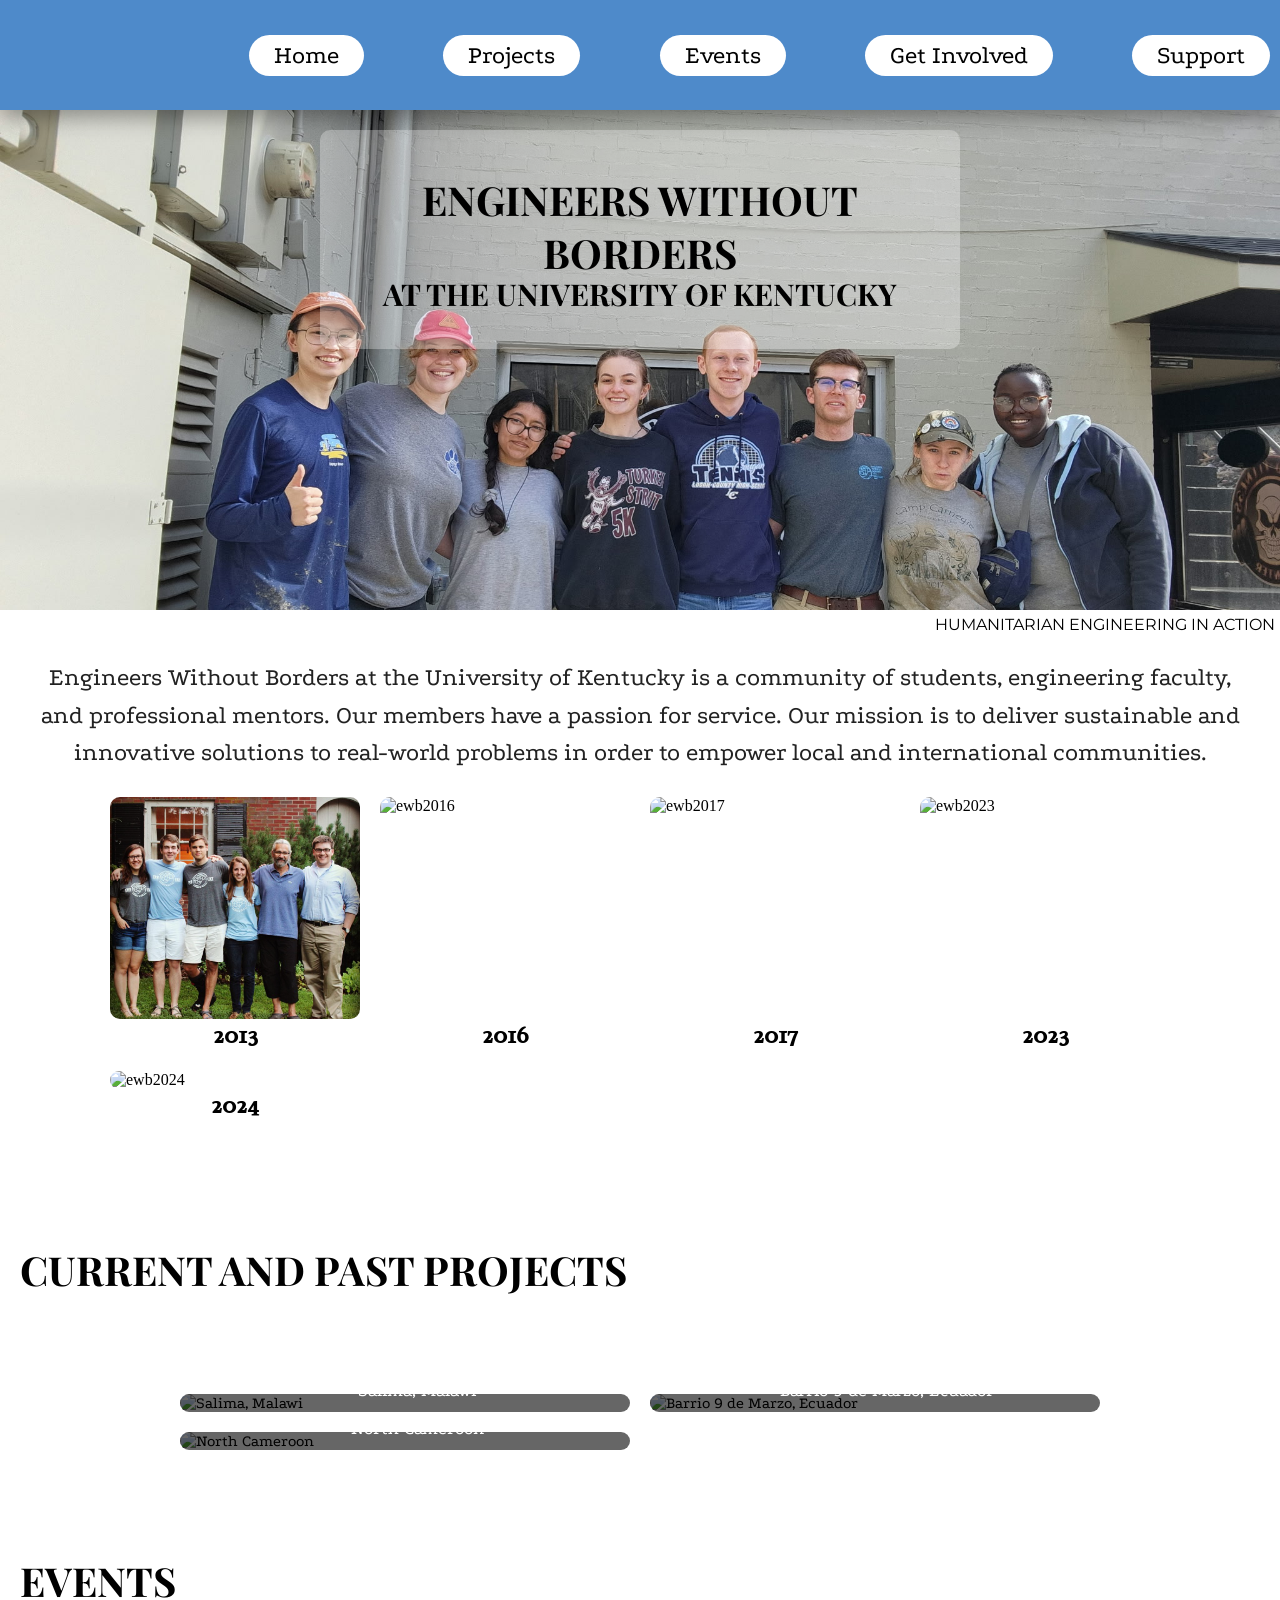
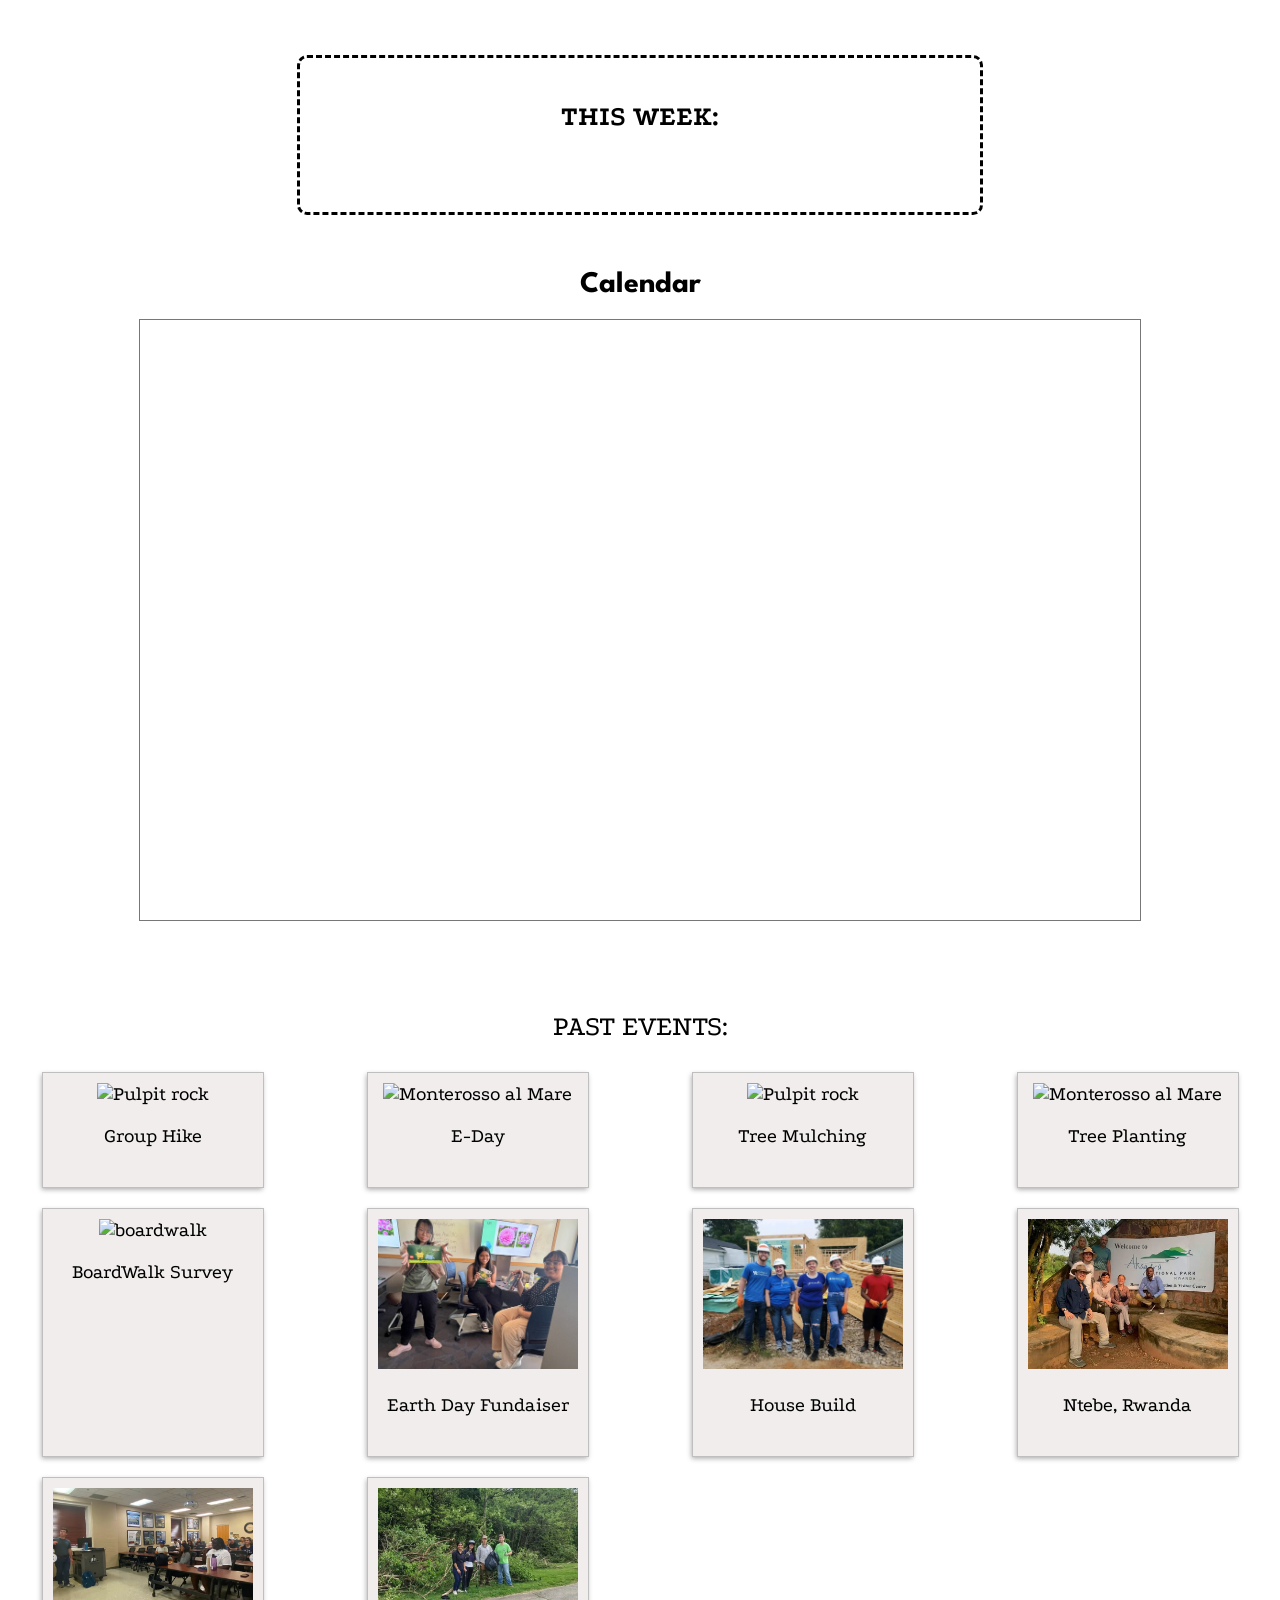
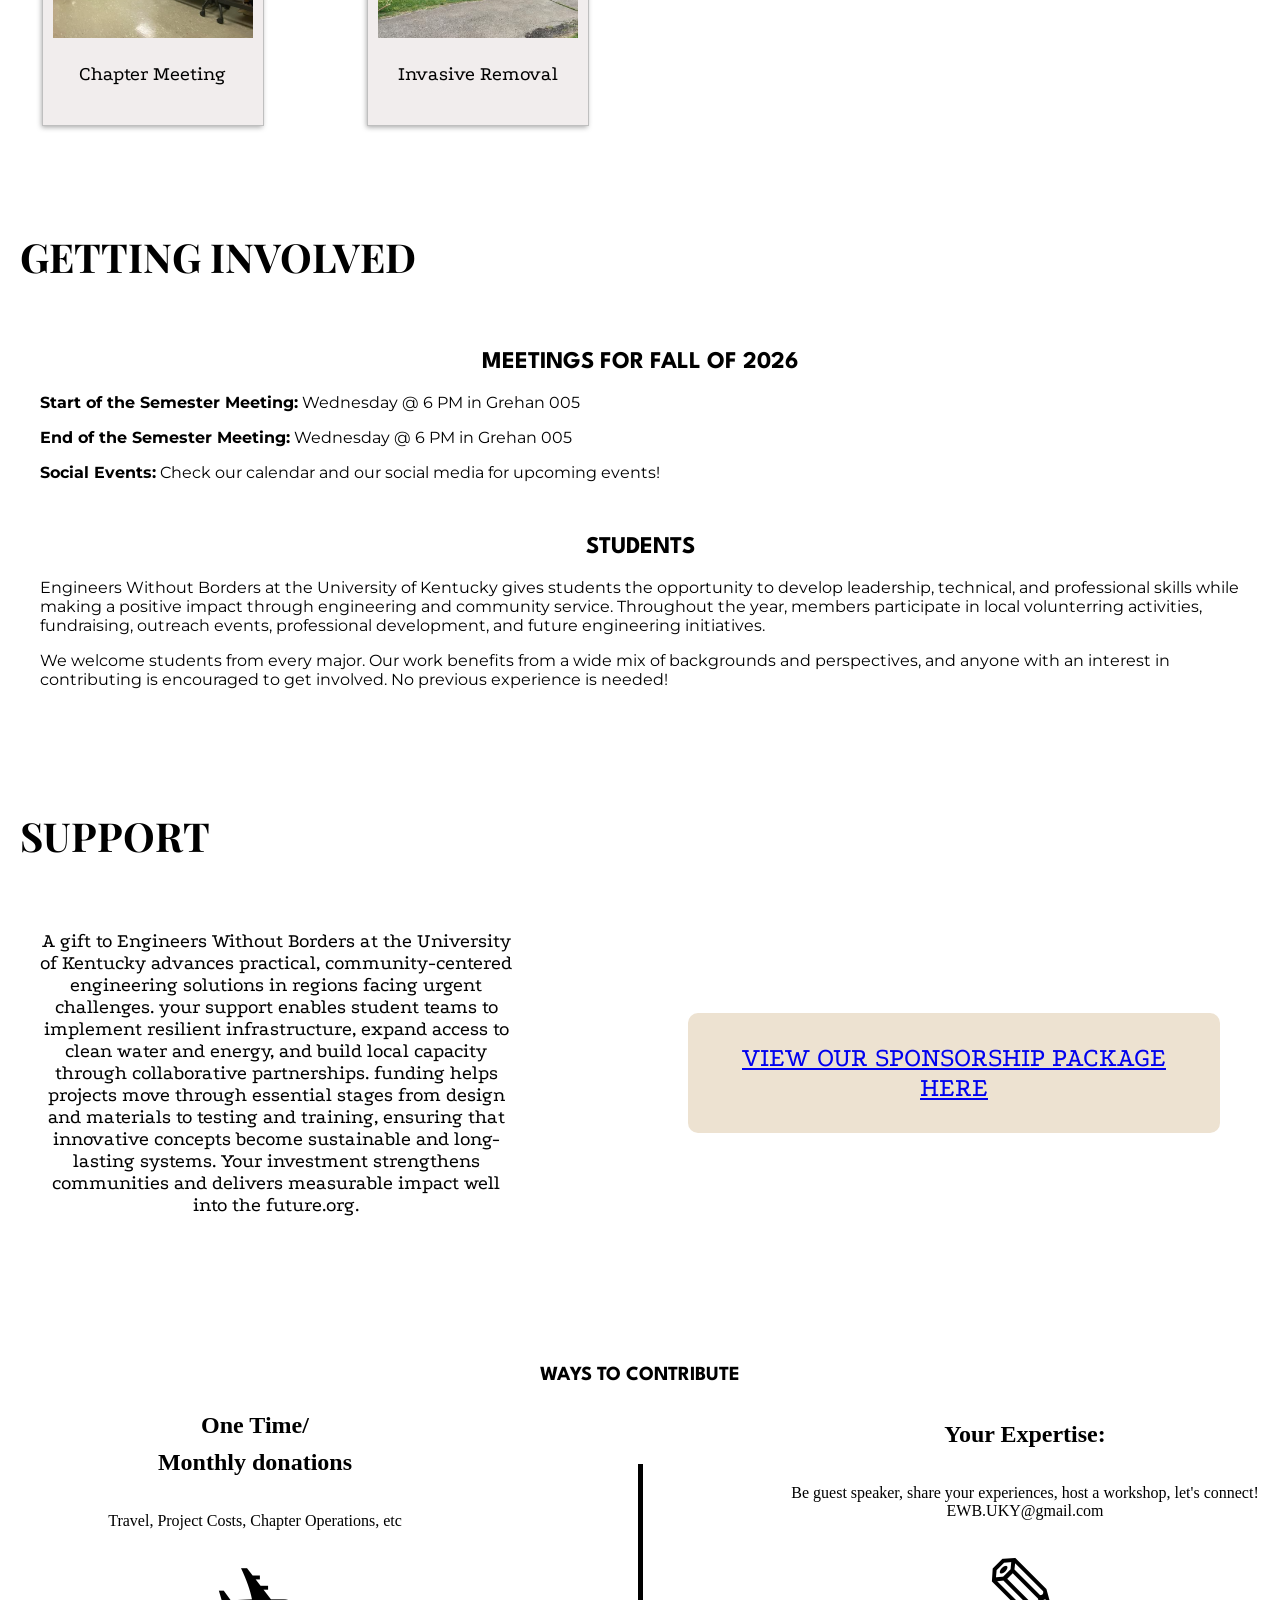
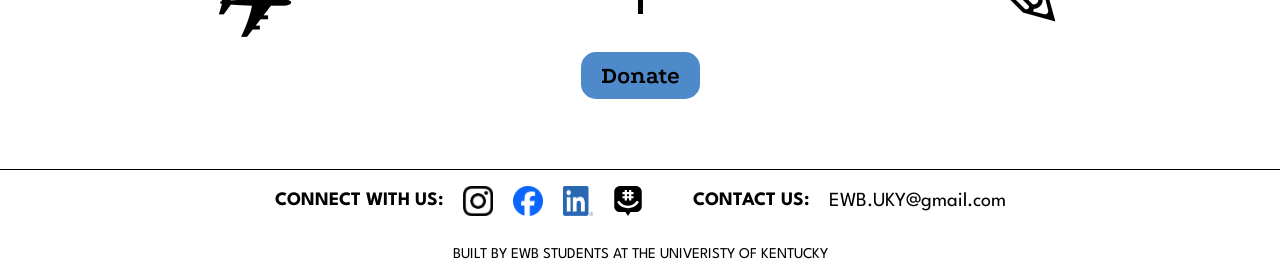
==== commit c96b9185: "more fixes" ====
--- a/index.html
+++ b/index.html
@@ -59,7 +59,8 @@
     
     <main>
       <!--intro Photo Section-->
-      <section>
+      
+      <section id = "homeSection">
         <div class = "titleSection">
           
           <img src = "images/mainPhoto_homepage.JPG" alt = "mainPhoto" class = "titlePhoto">
@@ -334,14 +335,14 @@
                       Meetings for Fall of 2026
                   </h2>
                   <p class = "involvedParagraph">
-                    Start of the Semester Meeting: Wednesday @ 6 PM in Grehan 005
+                    <strong>Start of the Semester Meeting:</strong> Wednesday @ 6 PM in Grehan 005
                   </p>
                   <p class = "involvedParagraph">
-                      End of the Semester Meeting: Wednesday @ 6 PM in Grehan 005
+                    <strong>End of the Semester Meeting:</strong> Wednesday @ 6 PM in Grehan 005
                   </p>
                   </p>
                   <p class = "involvedParagraph">
-                      Social Events: Check our calendar and our social media for upcoming events!
+                    <strong>Social Events:</strong> Check our calendar and our social media for upcoming events!
                   </p>
               </div>
               <br>
--- a/style.css
+++ b/style.css
@@ -1,32 +1,30 @@
-html {
+html, body {
   scroll-behavior: smooth;
-}
-
-.homepage {
-  margin : 0;
-}
+  margin:0;
+  padding:0;
+  box-sizing: border-box;
+}
+
+main {
+  padding-top: 110px;
+}
+
 
 /* navigation bar*/
-
 .topnav {
+  position: fixed;
+  width: 100%;
+  z-index: 1000;
   overflow: hidden;
   align-items: center;
   display : flex;
   flex-direction: row;
+  justify-content: space-between;
   background-color: #4e8aca;
-  justify-content: space-between;
-  padding-right : 15px;
-  padding-left: 10px;
-
-  color : white;
-  text-decoration: none;
-  position:fixed;
-  top:0px;
-  z-index: 1000;
-  width:100%;
+  box-shadow: 0px 8px 20px rgba(0,0,0,0.35);
+  padding-right: 10px;
+  padding-left:10px; 
   box-sizing: border-box;
-  box-shadow: 0px 8px 20px rgba(0,0,0,0.35);
-
 }
 
 
@@ -64,35 +62,23 @@
   color : white;
 }
 
-
-
-
-/**********************************************/
 /* code for hamburger icon for smaller screens*/
-.menuIcon {
-  display: none;
-  width: 3px;
-  height: 3px;
-}
-
-.hamMenu {
-  display: none;
-  position:fixed;
-  top:85px;
-  z-index: 1000;
-  width:100%;
-  box-sizing: border-box;
-  box-shadow: 0px 8px 10px -6px rgba(0,0,0,0.35);
-  padding-top: 17px;
-}
-
-
-
+/* do not display ham bar*/
 .navContainer{
   display:none;
 }
 
-.bar1, .bar2, .bar3 {
+.hamMenu{
+  display:none;
+}
+
+
+@media screen and (max-width: 890px) {
+  .navLinks {
+    display: none;
+  }
+
+  .bar1, .bar2, .bar3 {
     width: 25px;
     height: 3px;
     background-color: white;
@@ -100,15 +86,22 @@
     border-radius: 10px;
   }
 
-@media screen and (max-width: 875px) {
-  .navLinks {
-    display: none;
-  }
-
+  /*display the ham bars*/
   .navContainer {
    display: block;
    cursor:pointer;
   }
+
+  .hamMenu.show {
+  display:flex;
+  flex-direction: column;
+  position:fixed;
+  top: 110px;
+  z-index: 1000;
+  width:100%;
+  box-sizing: border-box;
+  box-shadow: 0px 8px 10px -6px rgba(0,0,0,0.35);
+}
     
   .hamMenu a {
   color: white;
@@ -120,12 +113,7 @@
   background-color: #4e8aca;
   
   }
-  .hamMenu.show {
-    display:flex;
-    flex-direction: column;
-    
-  }
-
+  
   .hamLink:hover {
     background-color: white;
     color : #4e8aca;
@@ -138,39 +126,35 @@
 
 
 
-/****************************/
-/*Main Photo in the homePage*/
-.home_after_navbar {
-  position:relative;
-  display:flex;
-  align-content: center;
-  margin-top: 84px;
-}
-
-.homeMainPhoto {
-  display: flex;
+
+
+
+/* Title section*/
+
+.titleSection {
+  position: relative;
+}
+
+.titlePhoto {
   height: 500px;
   width: 100%; 
   object-fit: cover;
-  object-position: center;
-  position: relative;
-  
-  
-}
-
-.homeTitle {
+  display: block;
+}
+
+.title {
+  position: absolute;
+  top: 20px;
+  left: 50%;
+  transform: translateX(-50%);
   display:flex;
-  position: absolute;
+  flex-direction: column;
   color: black;
   background-color: rgb(255, 255, 255, 0.3);
-  font-size: 25px;
   width: fit-content;
-  left:50%;
-  transform: translateX(-50%);
-  flex-direction: column;
-  font-family: Playfair Display, serif ;
+  z-index: 2;
+  font-family: 'Playfair Display', serif ;
   border-radius: 10px;
-  margin-top:10px;
   justify-content: center;
   align-items: center;
   padding:10px;
@@ -181,72 +165,46 @@
   justify-content: center;
   text-align: center;
   margin-bottom: -30px;
-  
+  width: fit-content;
+  color:black;
+  text-transform: uppercase;
 }
 
 .uky {
   font-size: 30px;
   justify-content: center;
   text-align: center;
-  
-  
-}
-
-
-h1,h2 {
- 
   width: fit-content;
   color:black;
   text-transform: uppercase;
-  
-}
-
-
-
-.homecaption {
-  color: black;
+}
+
+
+.titleCaption {
+  color:black;
   margin-top: 5px;
   margin-right:5px;
   text-align: right;
-  font-family: Montserrat, serif;
-  text-transform: uppercase;
-  
-}
-
-
-
-
-
-
-
-/************************/
-/*Homepage about us section*/
-
-.homeHeading{
-  font-family: 'Playfair Display', serif;
-  font-size: 40px;
-  text-align: center;
-  text-transform: uppercase;
-  margin-top: 50px;
-  margin-left: 20px;
-  margin-bottom: 30px;
-}
-
-.aboutus{
-  margin-top: 60px;
-  display: flex;
-  flex-direction: column;
-  align-items: center;
-  justify-content: center;
-  flex-wrap: wrap;
-  gap:40px;
-}
-
-.homeparagraph {
-  word-wrap: break-word;
+  font-family: 'Montserrat', serif;
+  text-transform: uppercase;
+  
+}
+
+
+
+
+
+
+
+
+
+
+/* About Us Section */
+.aboutParagraph {
   font-family: 'Podkova', serif;
   font-size: 25px;
-  width: 80%;
+  margin-left: 30px;
+  margin-right:30px;
   height: fit-content;
   text-align: center;
   line-height: 1.5;
@@ -256,18 +214,13 @@
 
 .aboutgallery {
   display: grid;
-  grid-template-columns: repeat(5, 1fr);
+  grid-template-columns: repeat(auto-fit, 250px);
   gap:20px;
   justify-content: center;
-  
-
 }
 
 /* image container */
 .aboutimage {
-  width: 250px;
-  height: 250px;
-  overflow: hidden;
   display: flex;
   flex-direction: column;
 }
@@ -285,48 +238,45 @@
   width: 100%;
   color: Black;
   font-size: 25px;
-  font-family: Radley, sans-serif;
+  font-family: 'Radley', sans-serif;
   text-align: center;
   font-weight: bold;
 }
 
 
-@media screen and (max-width: 1350px) {
-  .aboutgallery{
-    grid-template-columns: repeat(2, 1fr);
-
-  }
-}
-  
-
-
-
-
-/************************/
-/*Current and Past Projects section*/
-
-.homeproject_gallery {
+
+
+
+
+
+
+
+
+/** Past Projects Section **/
+.heading{
+  font-family: 'Playfair Display', serif;
+  font-size: 40px;
+  text-align: left;
+  text-transform: uppercase;
+  margin-top: 50px;
+  margin-left: 20px;
+  margin-bottom: 30px;
+}
+
+.projectGallery {
+  margin-top: 50px;
+  font-family: "Podkova", serif;
   display: grid;
-
-  grid-template-columns: repeat(2, 400px);
-  gap: 20px;
-
-  justify-content: center;
-
-  margin-top: 50px;
-
-  font-family: "Podkova", serif;
+  grid-template-columns: repeat(auto-fit, 450px);
+  gap:20px;
+  justify-content: center;
+  overflow-x: hidden;
 }
 
 .projectImage {
   position: relative;
-
-  width: 400px;
-  height: 240px;
-
   overflow: hidden;
   border-radius: 12px;
-
   transition: 0.3s ease;
 }
 
@@ -334,7 +284,6 @@
 .projectImage img {
   width: 100%;
   height: 100%;
-
   object-fit: cover;
   display: block;
   transition-duration: 0.3s;
@@ -344,13 +293,10 @@
 .projectCaption {
   position: absolute;
   bottom: 0;
-
   width: 100%;
   padding: 12px;
-
   background: rgba(0, 0, 0, 0.6);
   color: white;
-
   text-align: center;
   font-size: 18px;
 }
@@ -386,22 +332,184 @@
   box-sizing: border-box;
 }
 
-@media screen and (max-width: 980px) {
-  .homeproject_gallery {
-    grid-template-columns: repeat(1, 400px);
-  }
-  
-}
-
-
-
-
-
-
-/************************/
-/*Support section*/
-
-.supportSection {
+
+
+
+
+
+
+
+/*Events Section*/
+/*calendar section*/ 
+.calendar {
+  display: flex;
+  justify-content: center;
+  margin-top: 20px;
+  font-family: 'League Spartan', serif;
+  font-size: 20px;
+  overflow-x: hidden;
+
+}
+.calendarHeading {
+  display: flex;
+  margin-top: 20px;
+  justify-content: center;
+  font-family: 'League Spartan', serif;
+  font-size: 30px;
+  align-items: center;
+  color: black;
+  font-weight: bold;
+  
+}
+
+.calendar iframe {
+    width: 100%;
+    max-width: 1000px;
+    height: 600px;
+   
+}
+
+.upcomingEvent {
+  display: flex;
+  flex-direction: column;
+  margin-bottom: 30px;
+  border: 3px solid black;
+  border-radius: 10px;
+  border-style:dashed;
+  padding: 20px;
+  width: 50%;
+  align-items: center;
+  justify-content: center;
+  margin: 0 auto;
+  
+}
+
+.upcomingEventHeading {
+  font-family: 'Podkova', serif;
+  text-transform: uppercase;
+  font-size: 28px;
+  margin-bottom: 10px;
+}
+.thisweekSection {
+  font-family: 'Podkova', serif;
+  font-size: 25px;
+  
+}
+
+/*polariod section*/
+.polaroidTitle {
+  font-family: 'Podkova', serif;
+  text-align: center;
+  text-transform: uppercase;
+  font-size: 28px;
+  margin-bottom: 30px;
+}
+.eventGallery {
+  display: grid;
+  grid-template-columns: repeat(auto-fit, minmax(250px, 1fr));
+  gap: 20px;
+  justify-items: center;
+  
+
+}
+
+.polaroid {
+  width: 200px;
+  padding: 10px 10px 20px 10px;
+  border: 1px solid #BFBFBF;
+  background-color: rgb(241, 237, 237);
+  box-shadow: -1.5px 1.5px 5px #aaaaaa;
+  text-align: center;
+  font-family: 'Podkova', serif;
+  color: black;
+  transition:
+    transform 0.1s ease,
+    box-shadow 0.3s ease,
+    filter 0.3s ease;
+  
+  font-size: 20px;
+  position: relative;
+}
+
+.polaroid img {
+  width: 100%;
+  height: 150px;
+  object-fit: cover;
+  
+}
+
+.polaroid:hover {
+  transform:scale(1.05);
+  box-shadow: 0 12px 25px rgba(0, 0, 0, 0.5);
+  /*
+  .eventDetail {
+    display: block;
+  }
+  .eventTitle {
+    font-size: 20px;
+  }
+  .eventParagraph {
+    font-size: 16px;
+  }
+  .pin {
+    background-color: rgb(10, 10, 86);
+    z-index: 10;
+    transform: translateX(-50%) scale(1.2);
+    display: block;
+  }
+    */
+  
+}
+
+.eventDetail {
+  display: none;
+  position: absolute;
+  top: 0;
+  left: 0;
+  width: 100%;
+  height: 100%;
+  background-color: rgba(255, 255, 255, 0.9);
+  color: black;
+  padding: 20px;
+  box-sizing: border-box;
+  
+}
+
+
+
+
+
+
+/*Involed Section*/
+.involvedContent {
+  display: flex;
+  flex-direction: column;
+  flex-wrap: wrap;
+  margin-left: 40px;
+  margin-right: 40px;
+  
+  
+}
+.involvedHeading {
+  font-family: 'League Spartan', serif;
+  text-transform: uppercase;
+  /*align heading to the center of the page*/
+  text-align: center;
+  width: 100%;
+  
+}
+.involvedParagraph {
+  font-family: 'Montserrat', serif;
+}
+
+
+
+
+
+
+
+/*support Section*/
+.support{
   display: flex;
   flex-direction: row;
   justify-content: space-between;
@@ -412,6 +520,7 @@
   font-family: 'Podkova', serif; 
   font-family: Podkova;
   align-items: center;
+  overflow-wrap: break-word;
   
 }
 
@@ -425,10 +534,12 @@
   background-color: #ede2d1;
   text-transform: uppercase;
   border-radius: 10px;
-  padding: 20px;
+  padding: 30px;
   font-size: 20px;
   width: 40%;
   font-size: 27px;
+  
+  
 }
 
 .sponorshippackage:hover {
@@ -442,7 +553,9 @@
 
 
 
-/************************/
+
+
+
 /*Ways to contribute section*/
 
 .wtc {
@@ -575,165 +688,6 @@
 
 
 
-
-
-
-/************************/
-/*Events Page*/
-.polaroidTitle {
-  font-family: 'Podkova', serif;
-  text-align: center;
-  text-transform: uppercase;
-  font-size: 28px;
-  margin-bottom: 30px;
-}
-.eventGallery {
-  display: grid;
-  grid-template-columns: repeat(auto-fit, minmax(250px, 1fr));
-  gap: 20px;
-  justify-items: center;
-  
-
-}
-
-.polaroid {
-  width: 200px;
-  padding: 10px 10px 20px 10px;
-  border: 1px solid #BFBFBF;
-  background-color: rgb(241, 237, 237);
-  box-shadow: -1.5px 1.5px 5px #aaaaaa;
-  text-align: center;
-  font-family: 'Podkova', serif;
-  color: black;
-  transition:
-    transform 0.1s ease,
-    box-shadow 0.3s ease,
-    filter 0.3s ease;
-  
-  font-size: 20px;
-  position: relative;
-}
-
-.polaroid img {
-  width: 100%;
-  height: 150px;
-  object-fit: cover;
-  
-}
-
-.polaroid:hover {
-  transform:scale(1.05);
-  box-shadow: 0 12px 25px rgba(0, 0, 0, 0.5);
-  /*
-  .eventDetail {
-    display: block;
-  }
-  .eventTitle {
-    font-size: 20px;
-  }
-  .eventParagraph {
-    font-size: 16px;
-  }
-  .pin {
-    background-color: rgb(10, 10, 86);
-    z-index: 10;
-    transform: translateX(-50%) scale(1.2);
-    display: block;
-  }
-    */
-  
-}
-
-.eventDetail {
-  display: none;
-  position: absolute;
-  top: 0;
-  left: 0;
-  width: 100%;
-  height: 100%;
-  background-color: rgba(255, 255, 255, 0.9);
-  color: black;
-  padding: 20px;
-  box-sizing: border-box;
-  
-}
-
-
-
-/************************/
-/*Involved Page*/
-.involvedContent {
-  display: flex;
-  flex-direction: column;
-  flex-wrap: wrap;
-  margin-left: 40px;
-  margin-right: 40px;
-  
-  
-}
-.involvedHeading {
-  font-family: 'League Spartan', serif;
-  text-transform: uppercase;
-  /*align heading to the center of the page*/
-  text-align: center;
-  width: 100%;
-  
-}
-.involvedParagraph {
-  font-family: 'Montserrat', serif;
-}
-
-
-
-.upcomingEvent {
-  display: flex;
-  flex-direction: column;
-  margin-bottom: 30px;
-  border: 3px solid black;
-  border-radius: 10px;
-  border-style:dashed;
-  padding: 20px;
-  width: 50%;
-  align-items: center;
-  justify-content: center;
-  margin: 0 auto;
-  
-}
-
-.upcomingEventHeading {
-  font-family: 'Podkova', serif;
-  text-transform: uppercase;
-  font-size: 28px;
-  margin-bottom: 10px;
-}
-.thisweekSection {
-  font-family: 'Podkova', serif;
-  font-size: 25px;
-}
-
-/*calendar section*/
-.calendar {
-  display: flex;
-  justify-content: center;
-  margin-top: 20px;
-  font-family: 'League Spartan', serif;
-  font-size: 20px;
-
-}
-.calendarHeading {
-  display: flex;
-  margin-top: 20px;
-  justify-content: center;
-  font-family: 'League Spartan', serif;
-  font-size: 30px;
-  align-items: center;
-  color: black;
-  font-weight: bold;
-  
-}
-
-
-/**********************/
 /*Footer Section*/
 .footer{
   border-top: 1px solid black;
@@ -744,6 +698,7 @@
   justify-content: center;
   gap: 50px;
   flex-wrap: wrap;
+  width:100%
   
 }
 
@@ -798,3 +753,21 @@
   margin-bottom: 15px;
 }
 
+
+
+
+
+
+
+
+
+
+
+
+
+  
+
+
+
+
+
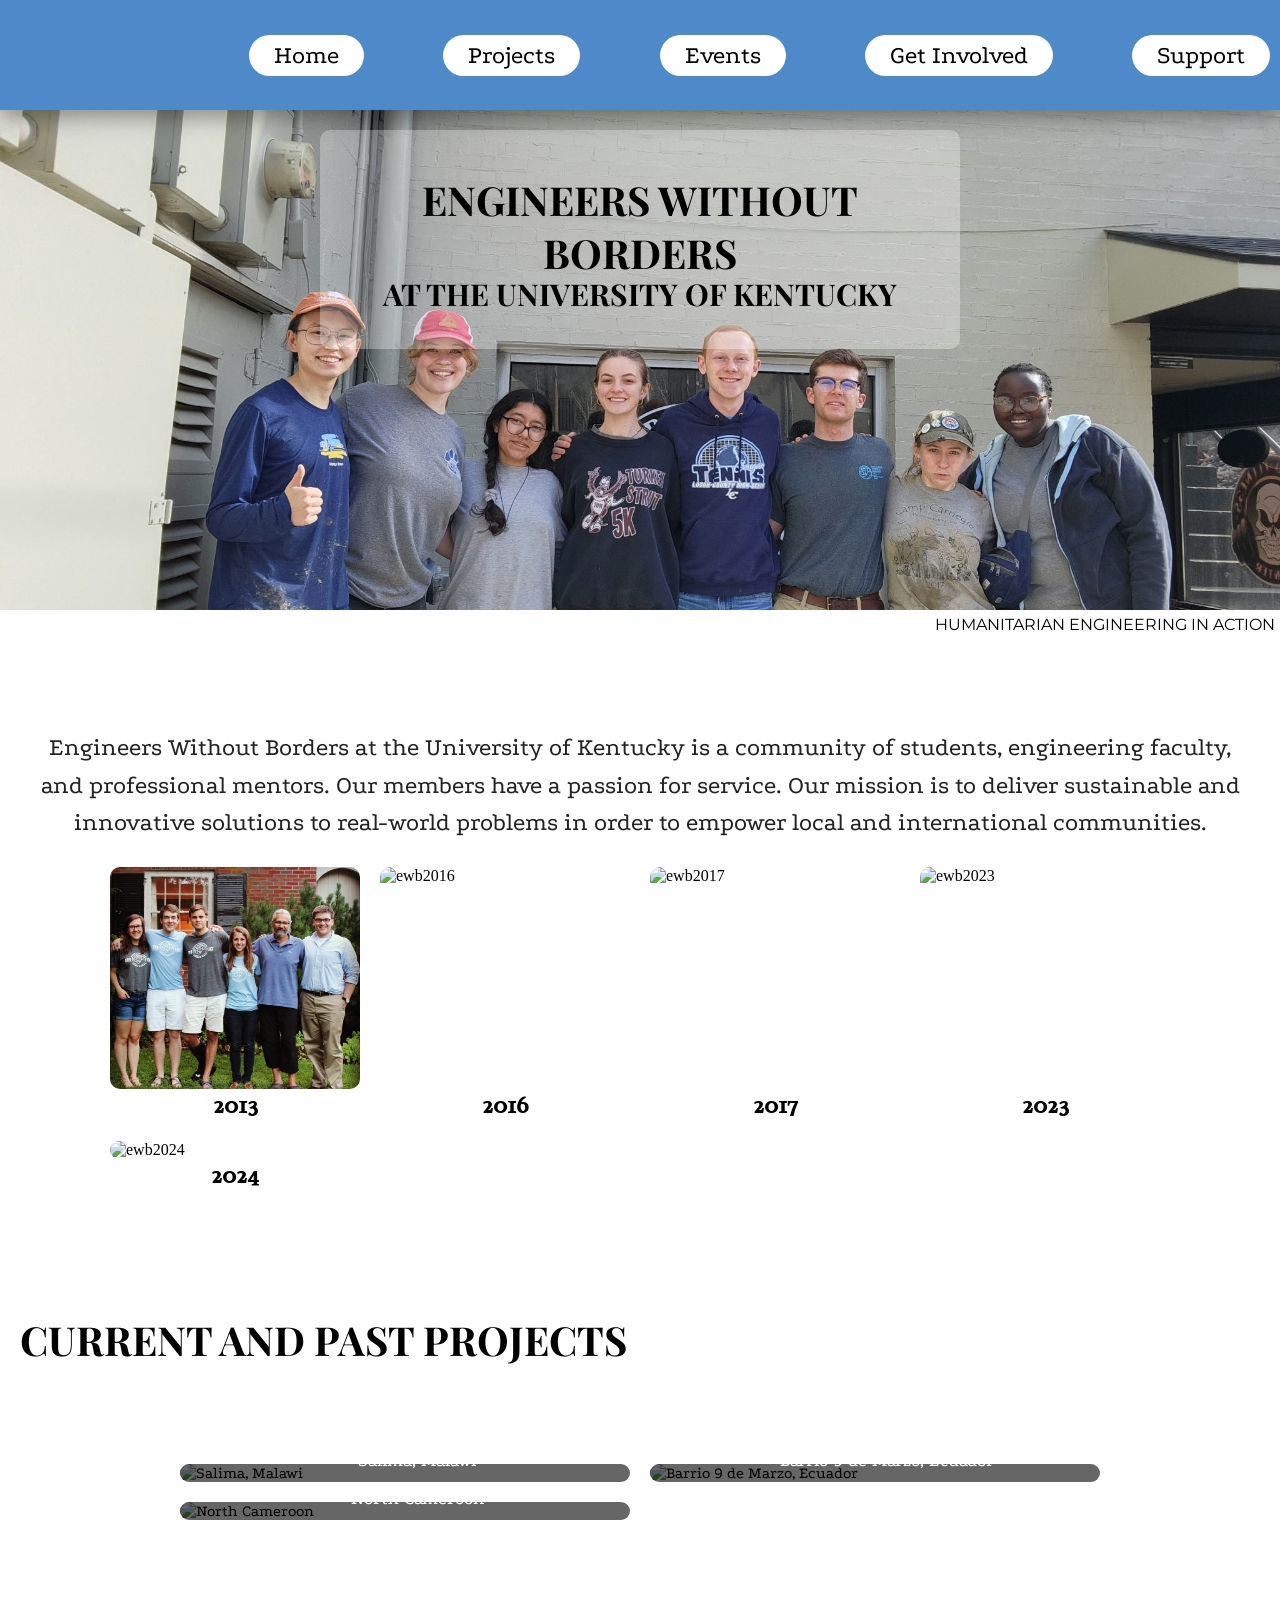
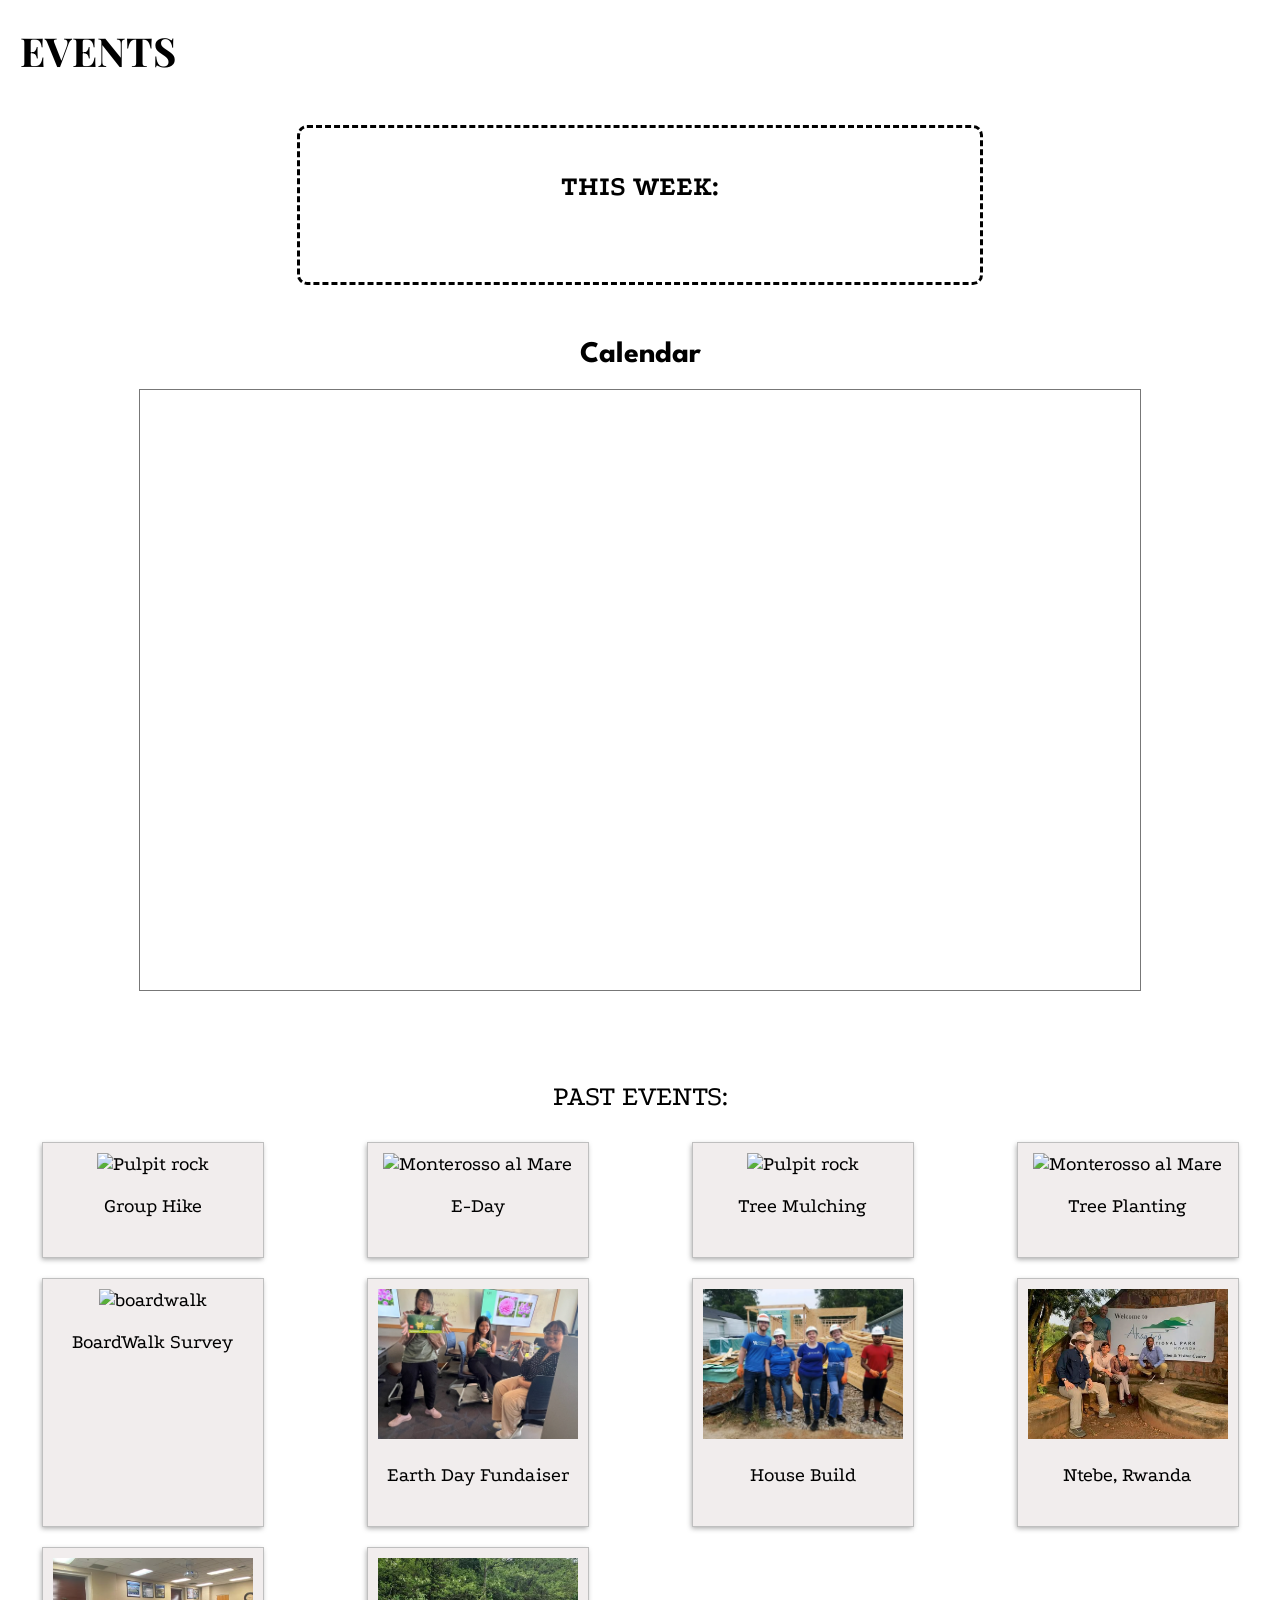
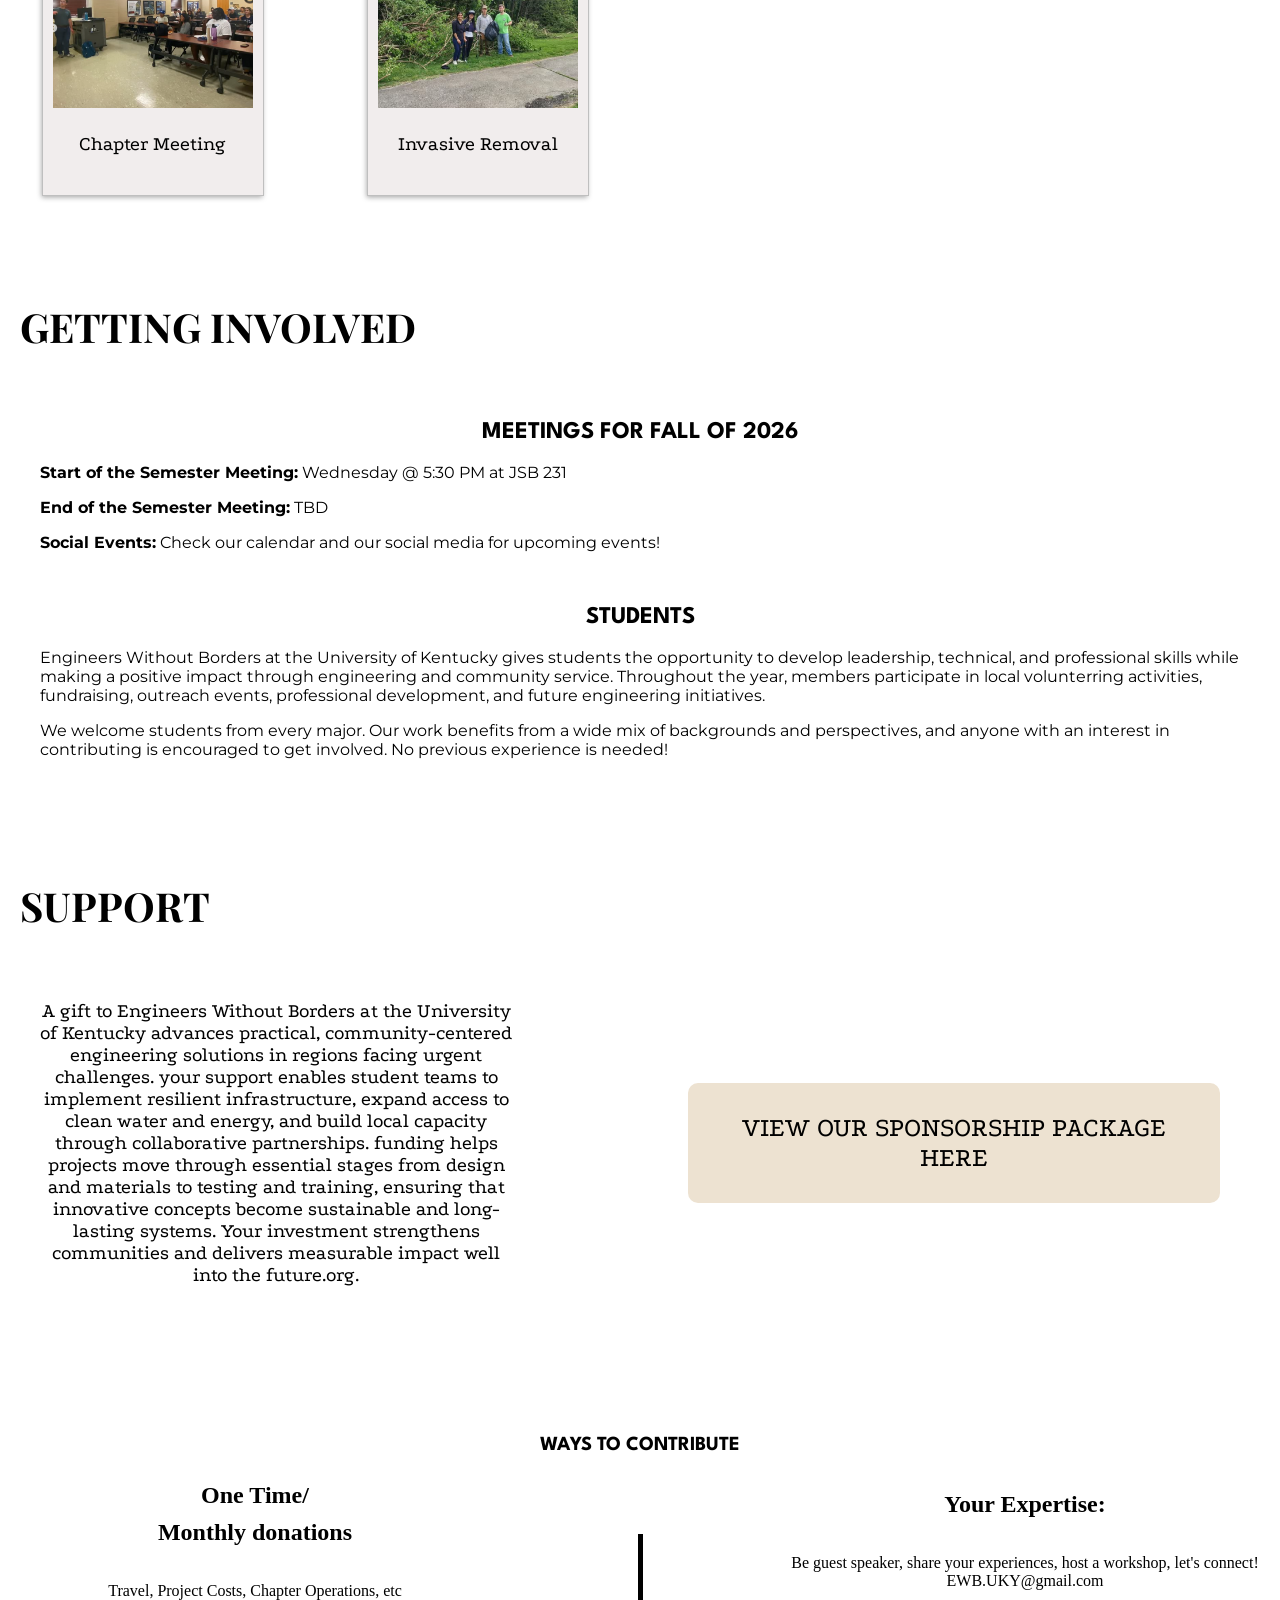
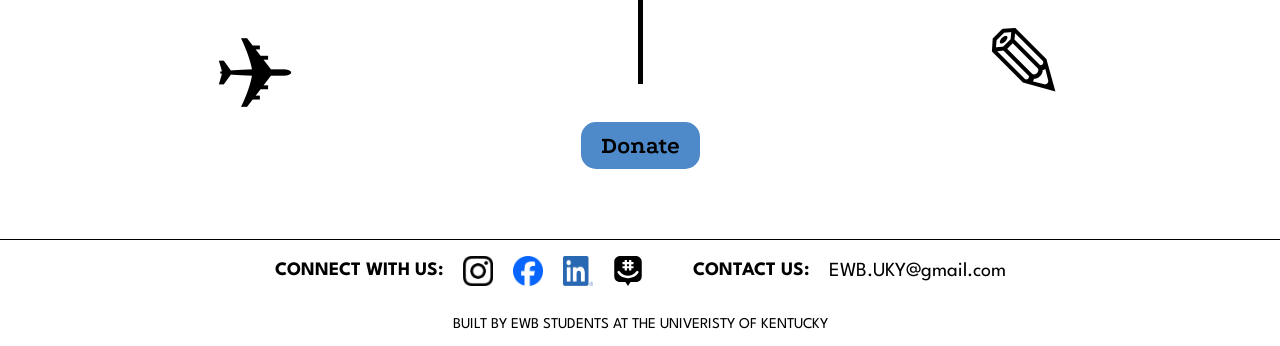
==== commit 8c431df4: "global link styling" ====
--- a/index.html
+++ b/index.html
@@ -79,6 +79,9 @@
 
       <!--About Section-->
       <section>
+        <br>
+        <br>
+        <br>
         <p class = "aboutParagraph">
             Engineers Without Borders at the University of Kentucky is a community of students, engineering faculty, and professional mentors. 
             Our members have a passion for service. Our mission is to deliver sustainable and innovative solutions to real-world problems in order to empower local and international communities.
@@ -335,10 +338,10 @@
                       Meetings for Fall of 2026
                   </h2>
                   <p class = "involvedParagraph">
-                    <strong>Start of the Semester Meeting:</strong> Wednesday @ 6 PM in Grehan 005
+                    <strong>Start of the Semester Meeting:</strong> Wednesday @ 5:30 PM at JSB 231
                   </p>
                   <p class = "involvedParagraph">
-                    <strong>End of the Semester Meeting:</strong> Wednesday @ 6 PM in Grehan 005
+                    <strong>End of the Semester Meeting:</strong> TBD
                   </p>
                   </p>
                   <p class = "involvedParagraph">
--- a/style.css
+++ b/style.css
@@ -3,6 +3,21 @@
   margin:0;
   padding:0;
   box-sizing: border-box;
+}
+
+/* global link styling */
+a {
+  text-decoration: none;
+  color: inherit;
+}
+
+a:visited {
+  color: inherit;
+}
+
+a:hover,
+a:focus {
+  text-decoration: underline;
 }
 
 main {
@@ -530,6 +545,8 @@
   font-size: 20px;
 }
 
+
+
 .sponorshippackage  {
   background-color: #ede2d1;
   text-transform: uppercase;
@@ -538,15 +555,12 @@
   font-size: 20px;
   width: 40%;
   font-size: 27px;
-  
-  
 }
 
 .sponorshippackage:hover {
   cursor: pointer;
   box-shadow: 0px 8px 20px rgba(0,0,0,0.35);
   transform: translateX(10px);
-  text-decoration: underline;
   font-weight: bold;
 }
 
@@ -765,9 +779,15 @@
 
 
 
-  
-
-
-
-
-
+
+
+
+
+
+
+  
+
+
+
+
+
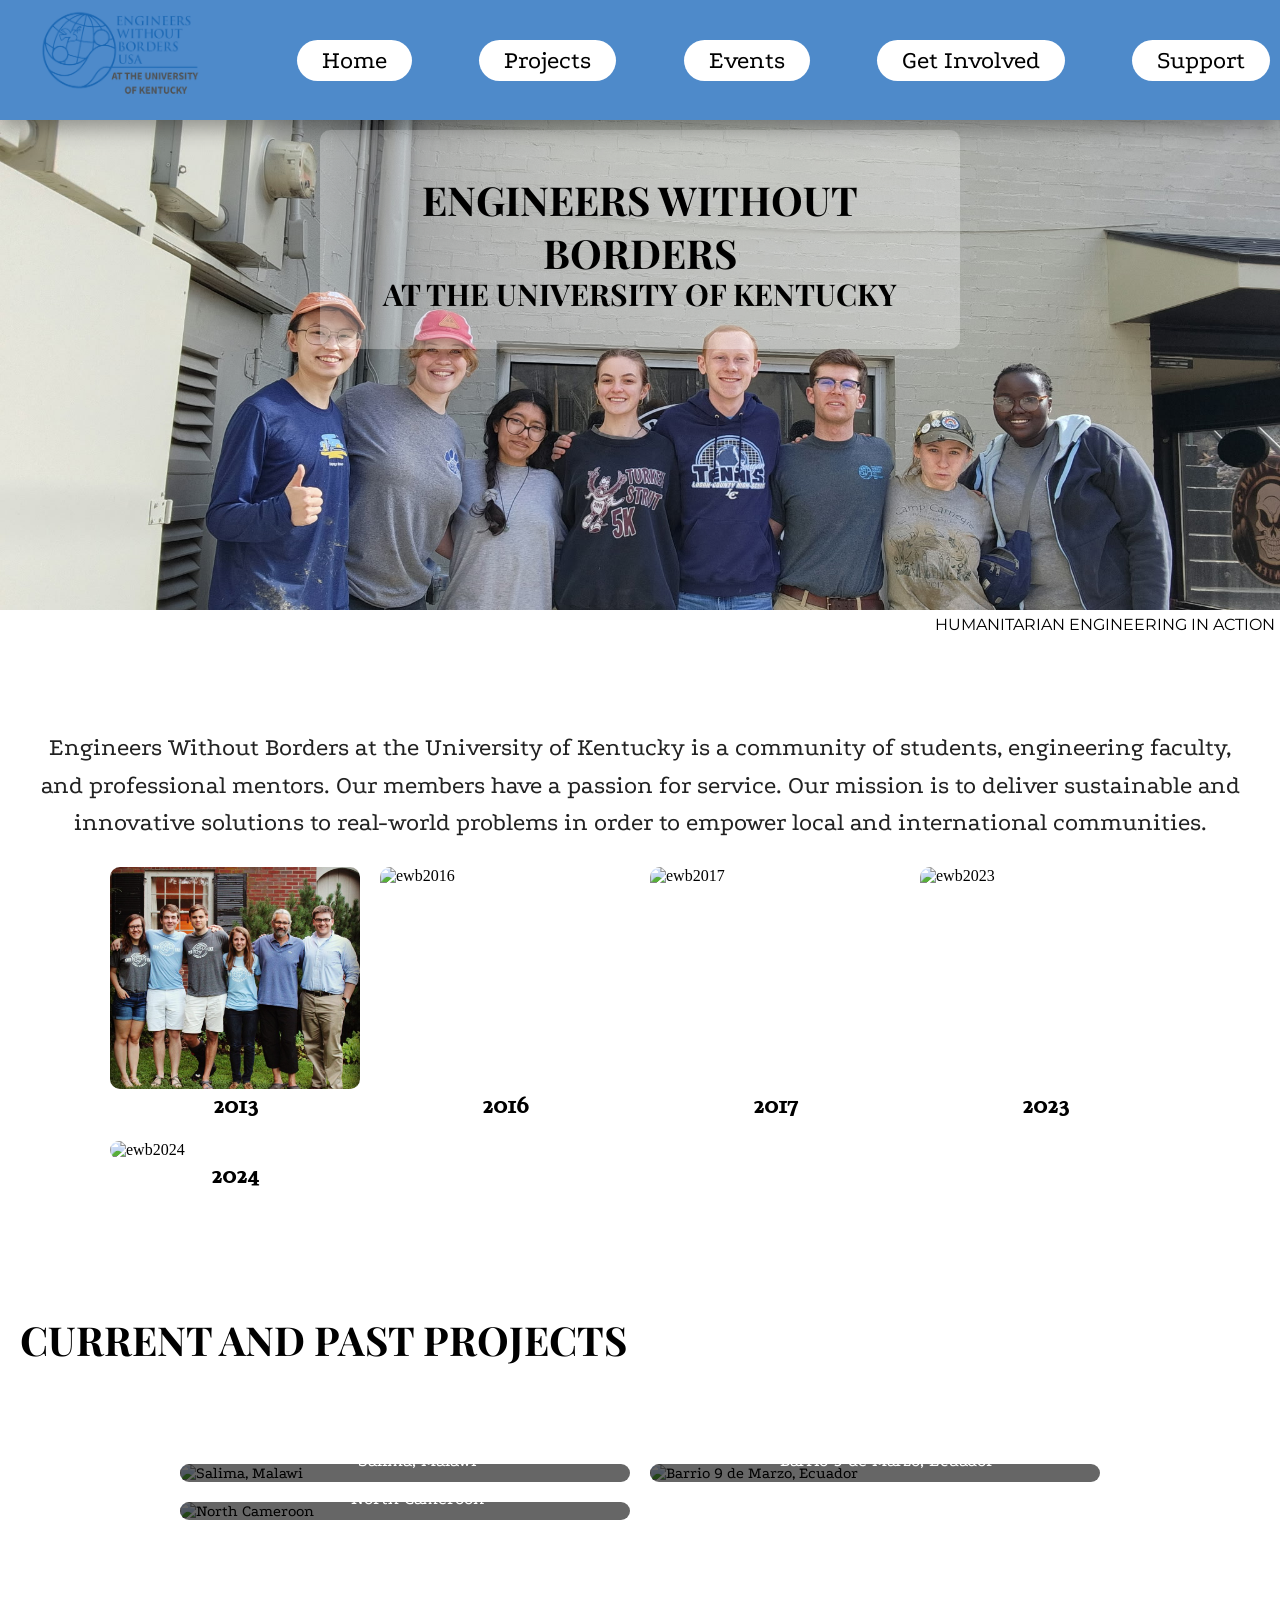
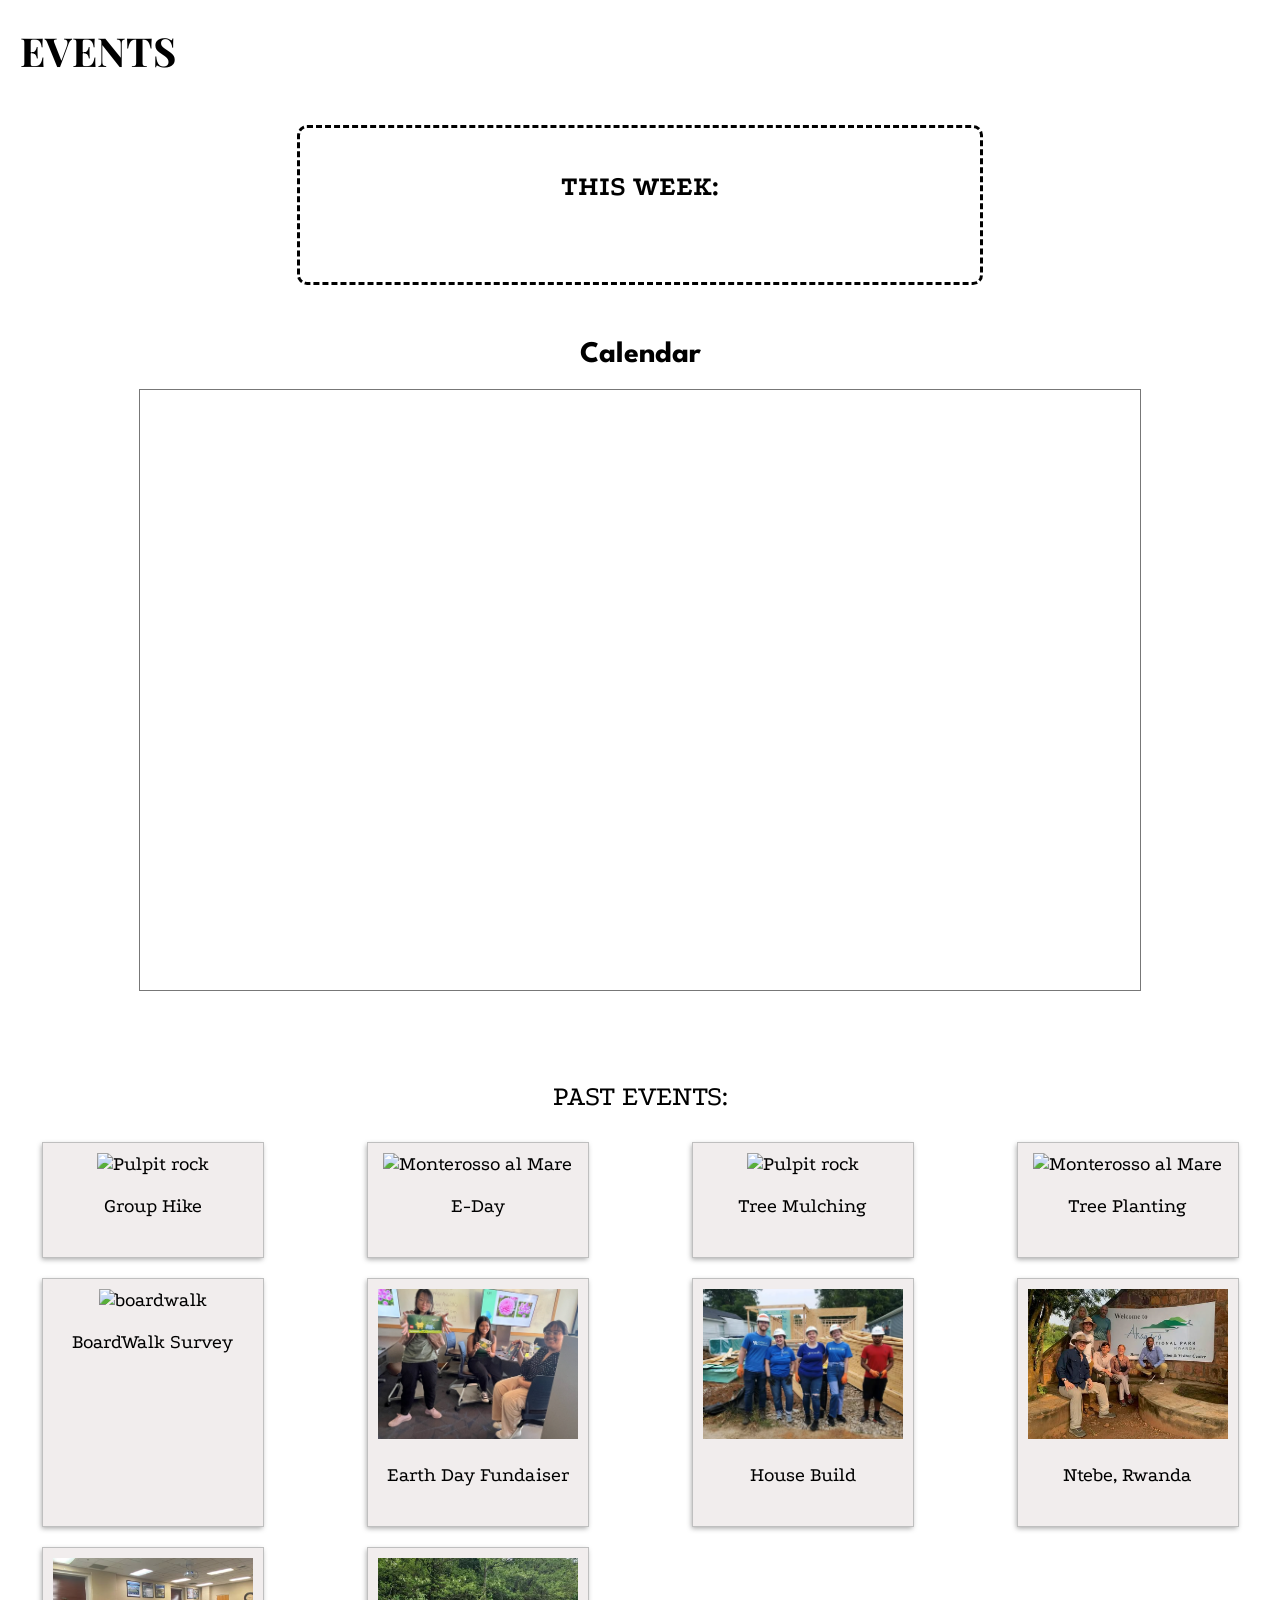
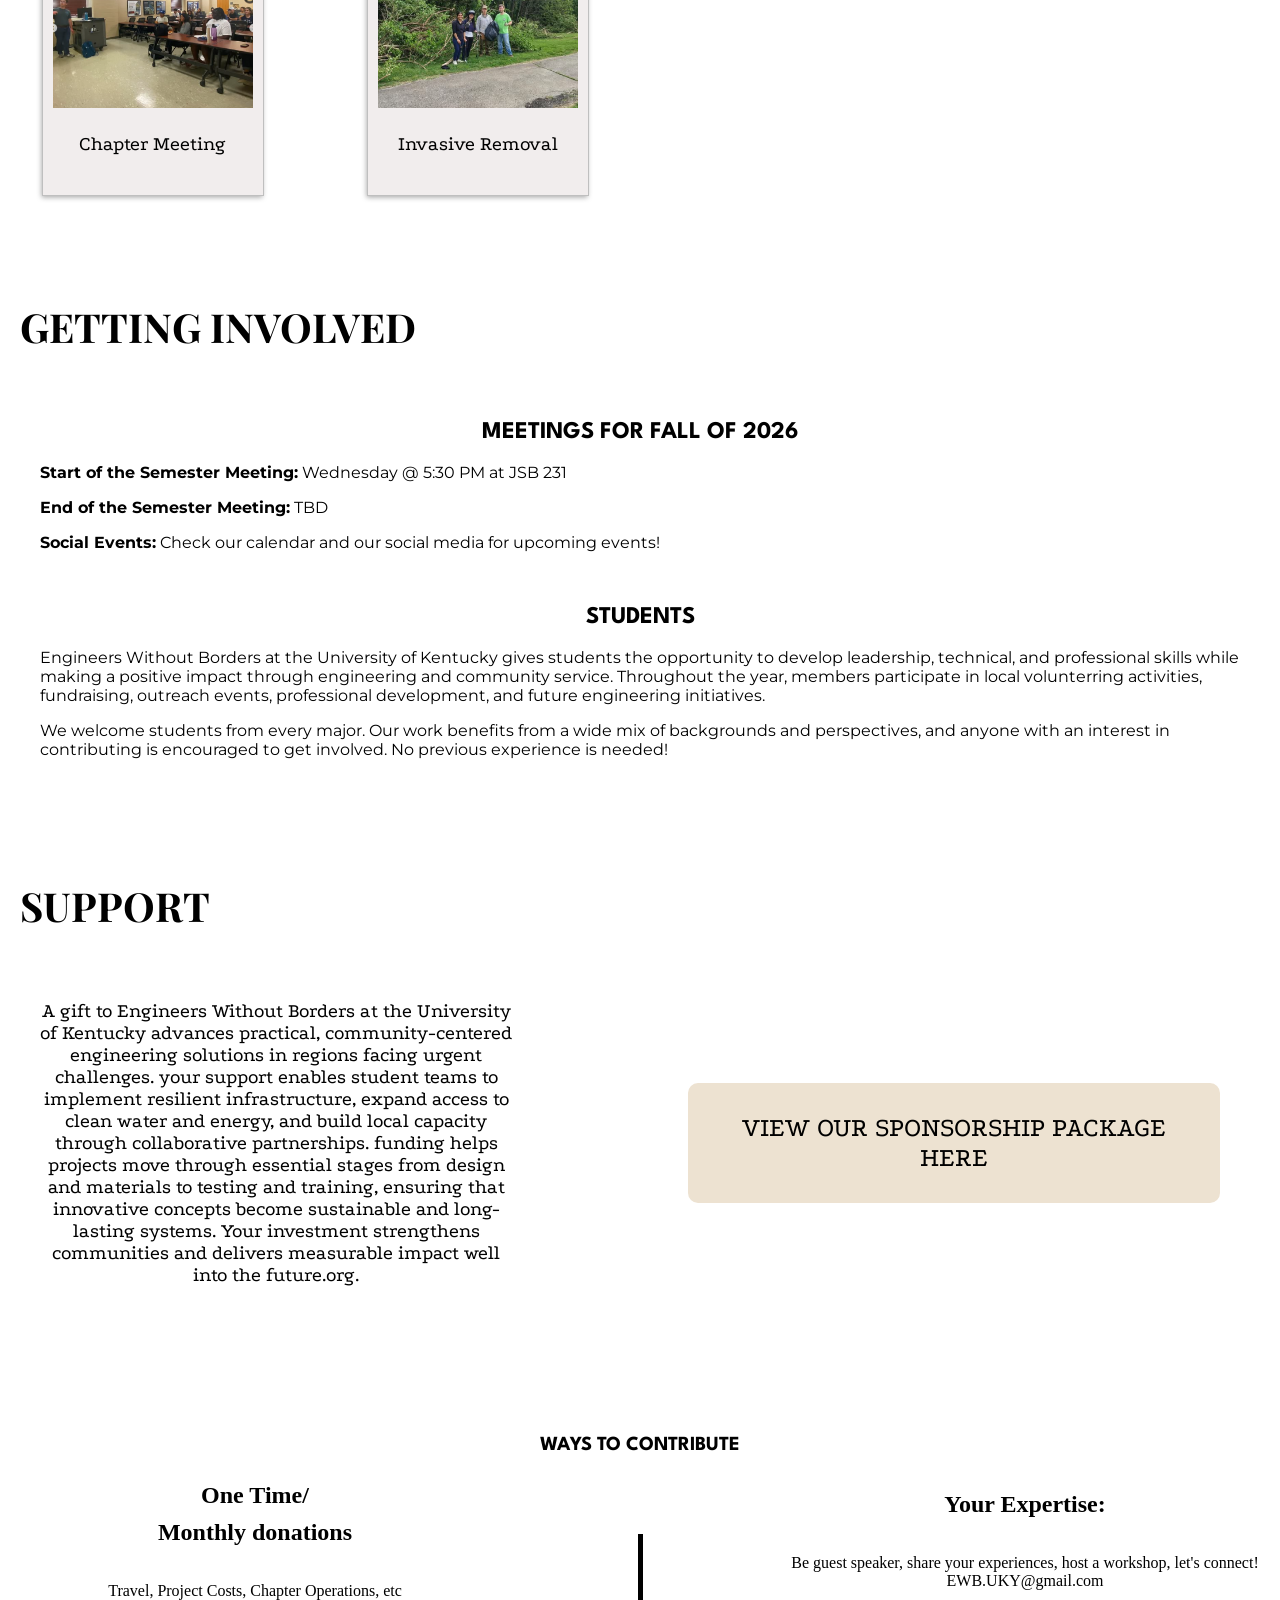
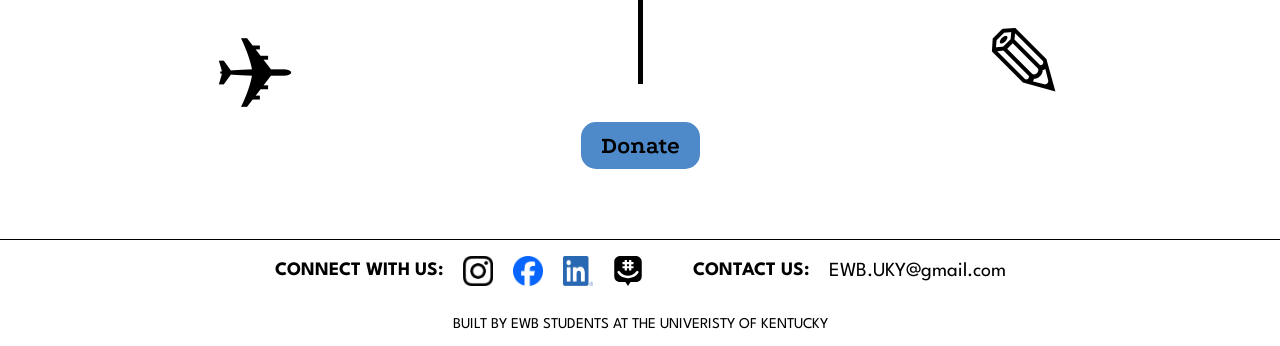
==== commit 13318bff: "updated logo" ====
--- a/index.html
+++ b/index.html
@@ -18,7 +18,7 @@
       <nav class = "topnav"> 
         <!--Navigation Buttons-->
         <div class = "ewblogo">
-            <img src = "images/ewblogoclear.png" alt = "EWB-UKY_logo">
+            <img src = "images/updatedEWB_logo.png" alt = "EWB-UKY_logo">
         </div>
 
         <div class = "navContainer" onclick = "ShowHide()">
--- a/style.css
+++ b/style.css
@@ -45,8 +45,8 @@
 
 .ewblogo img {
   display:block;
-  height: 150px;
-  width:160px;
+  height: 160px;
+  width:220px;
   margin-top: -30px;
   margin-bottom: -10px;
 }
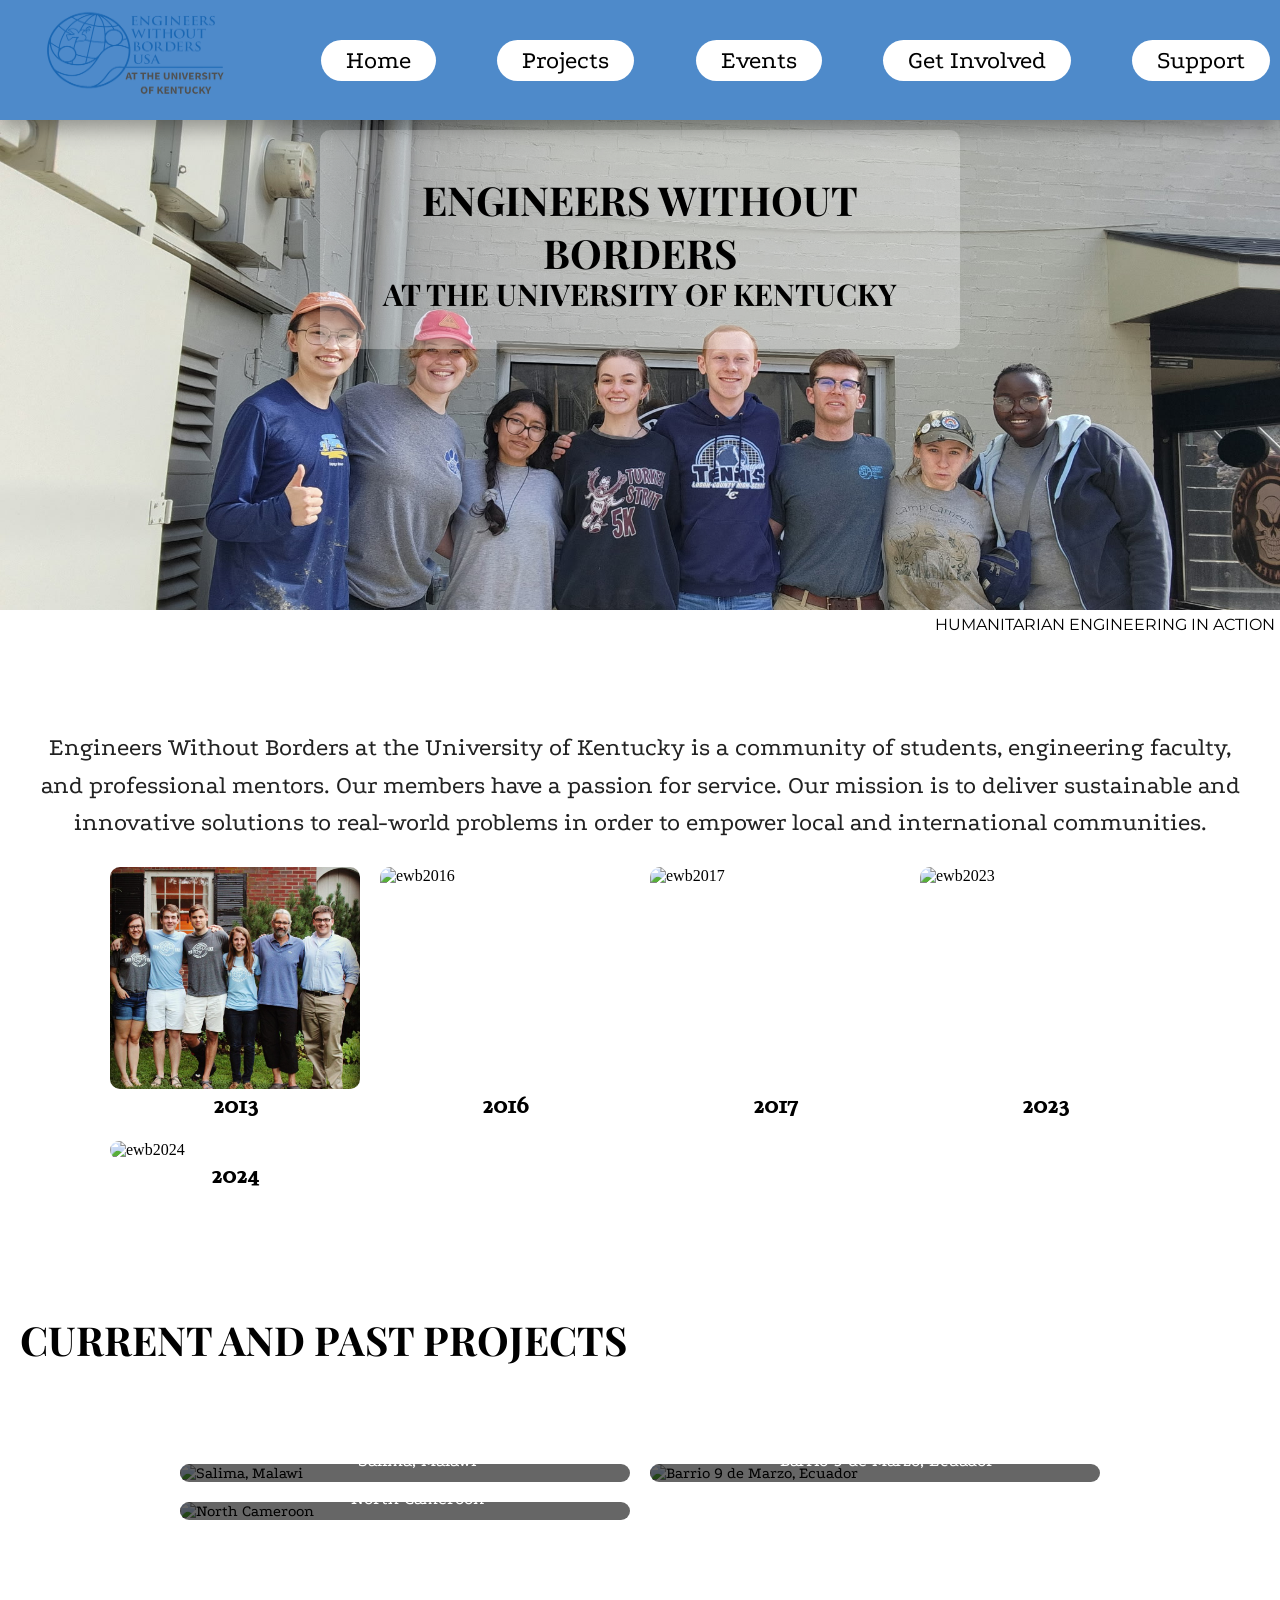
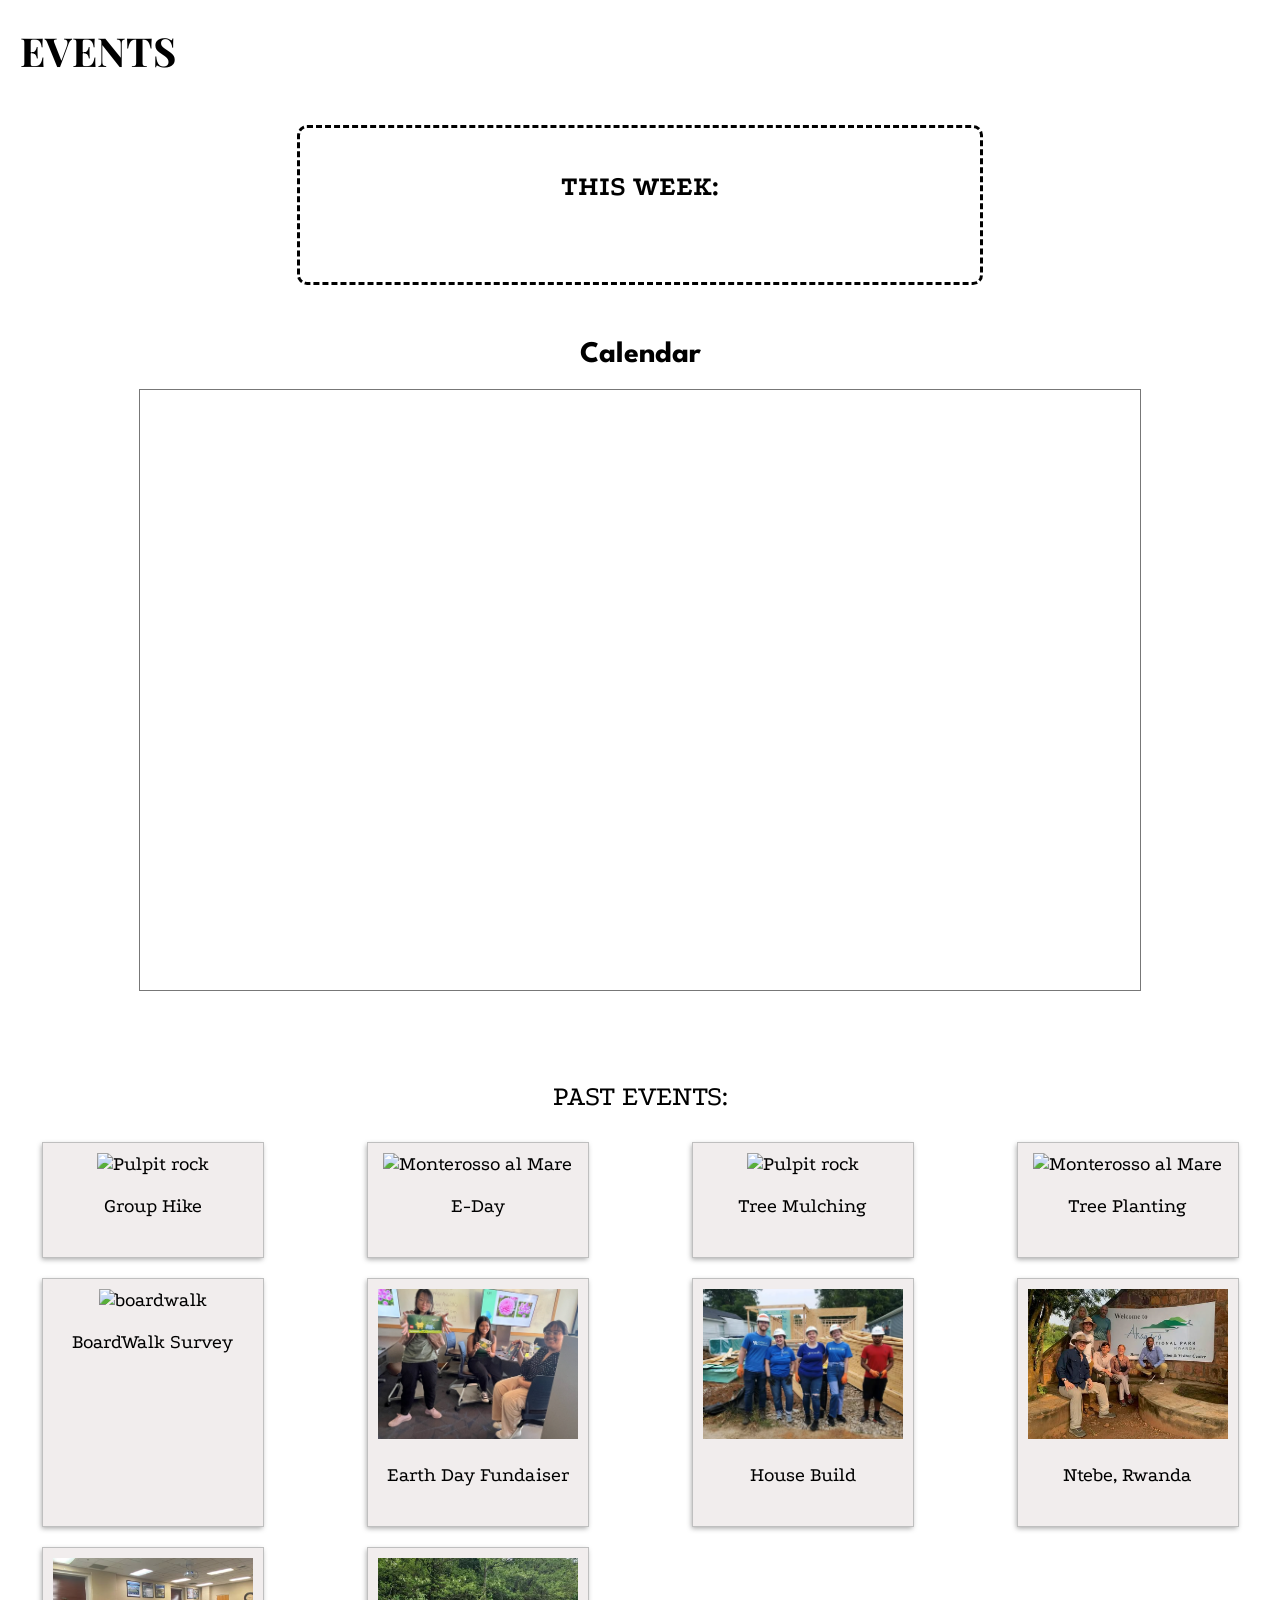
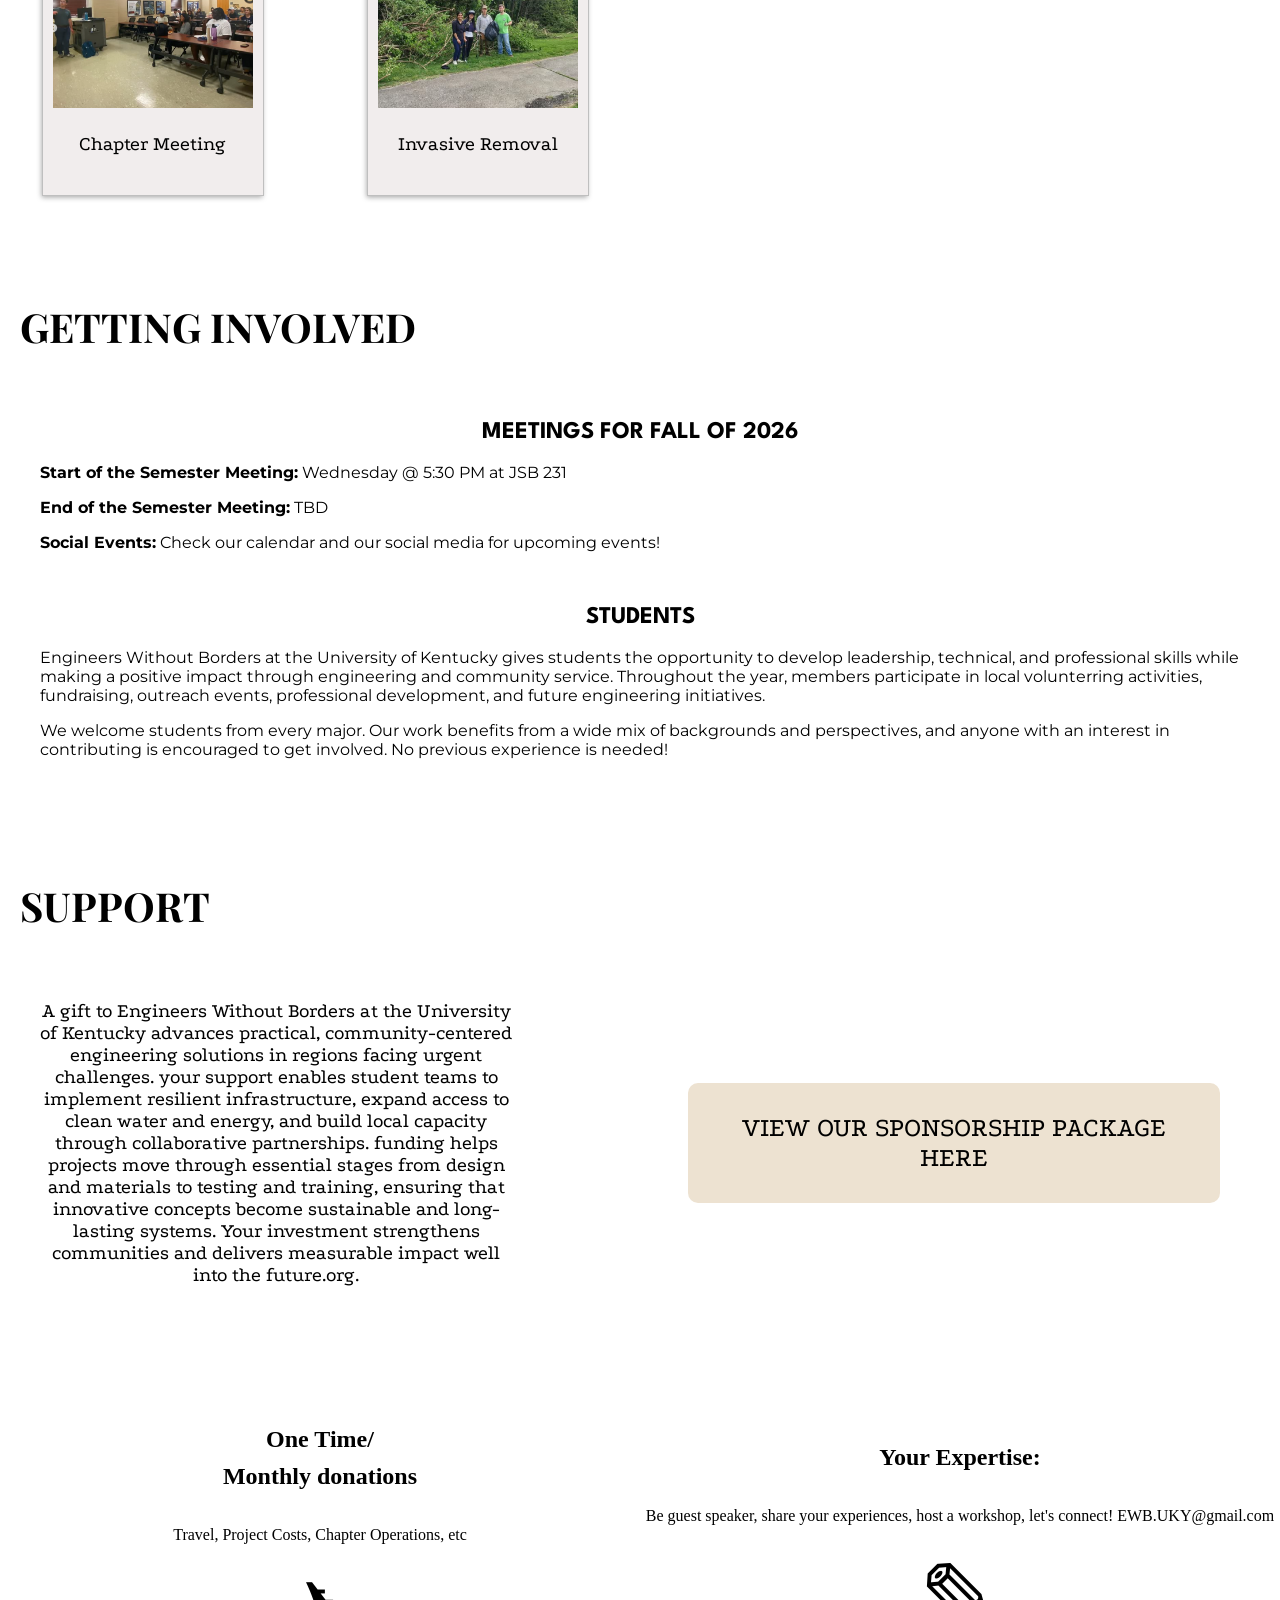
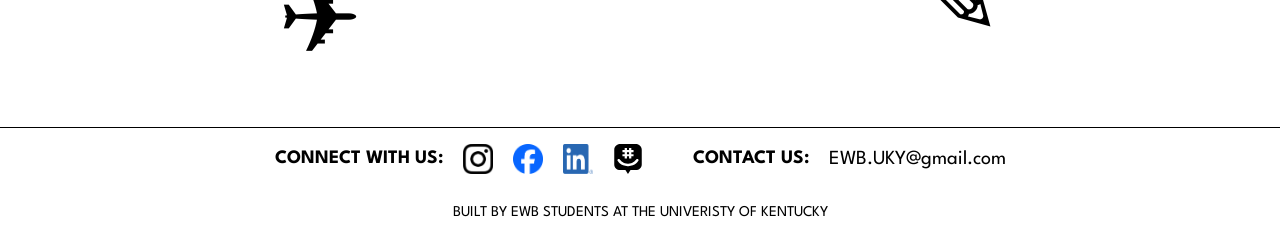
==== commit 97e9cc50: "donate" ====
--- a/index.html
+++ b/index.html
@@ -415,19 +415,6 @@
 
           <div class= "customDividerTwo"></div>
 
-          <div class = "donatelink">
-            <div class = "wtc">
-              ways to contribute
-            </div>
-            <div class= "customDivider"></div>
-            <br>
-            <div>
-              <h1 class = "donateButton">
-                Donate
-              </h1>
-            </div>
-          </div>
-
           <div class = "donation">
             <h1 class = "footerHeading">
               Your Expertise:
--- a/style.css
+++ b/style.css
@@ -46,7 +46,7 @@
 .ewblogo img {
   display:block;
   height: 160px;
-  width:220px;
+  width:250px;
   margin-top: -30px;
   margin-bottom: -10px;
 }
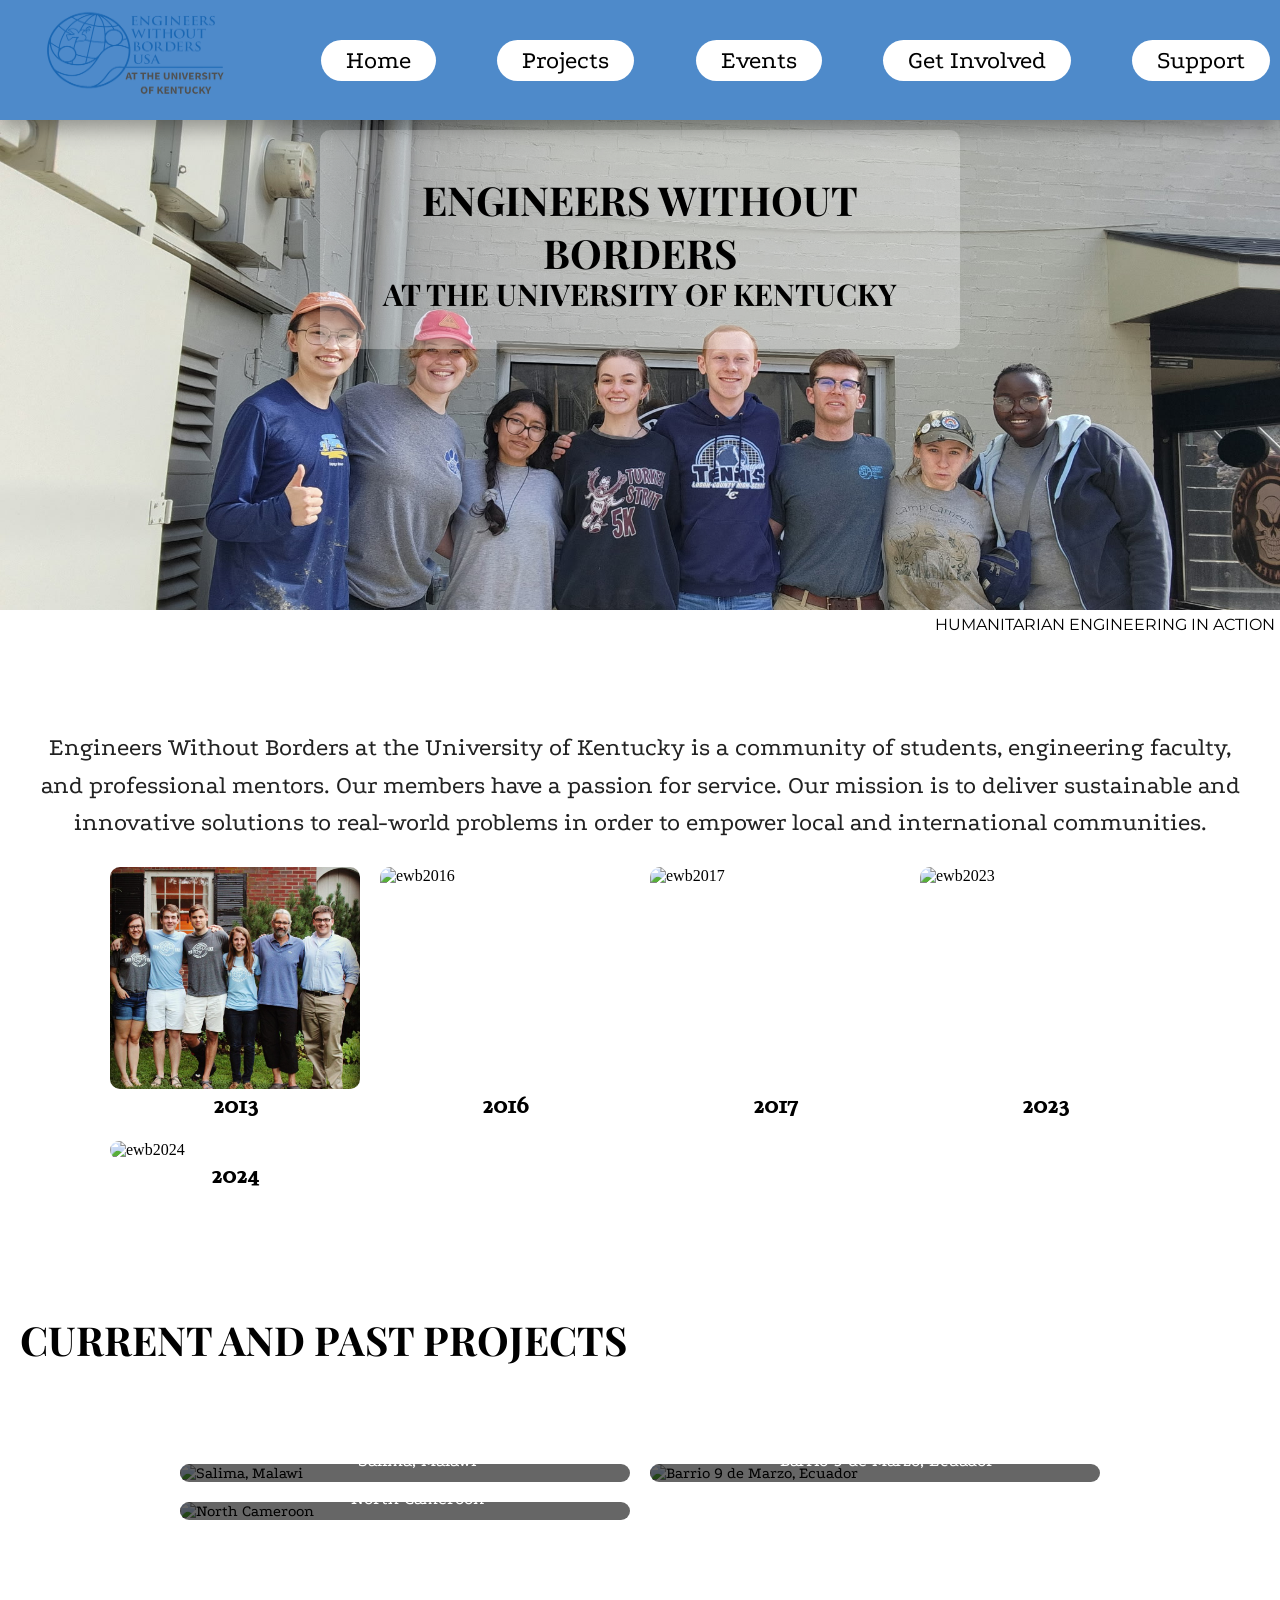
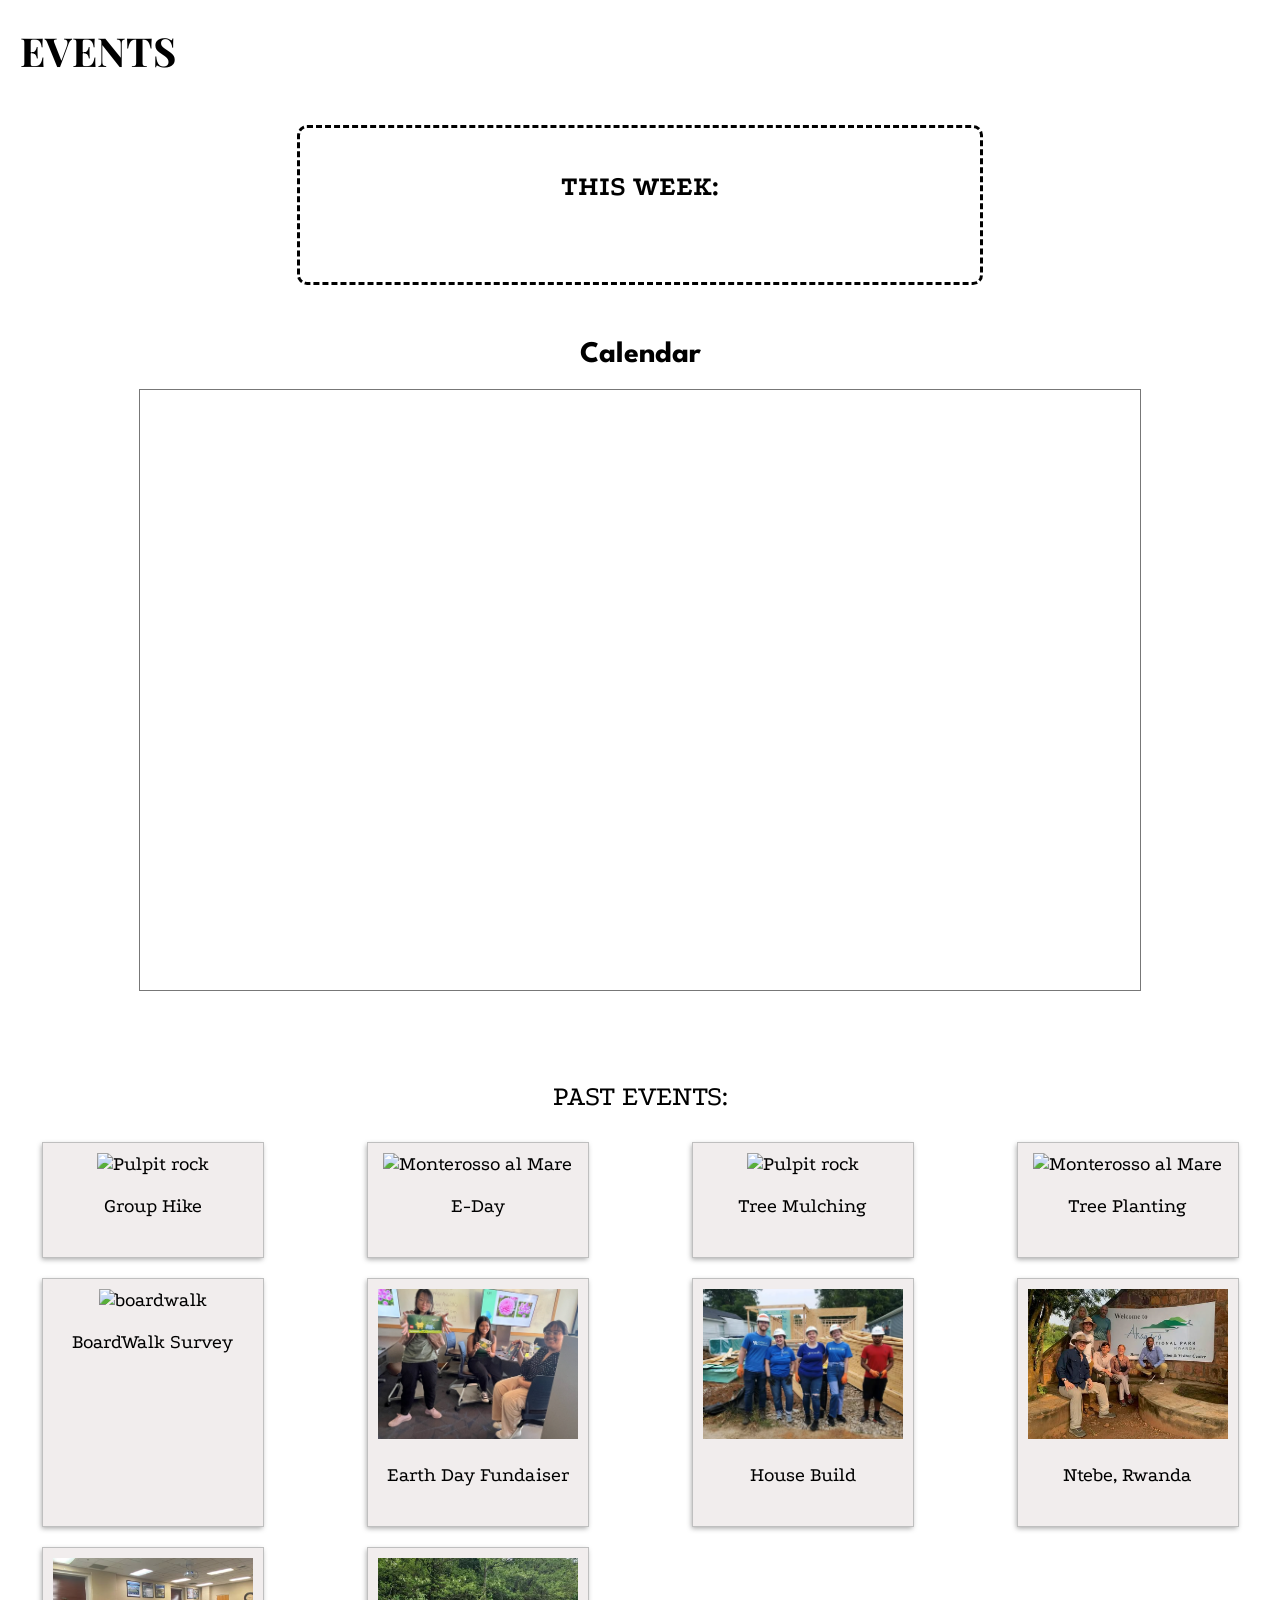
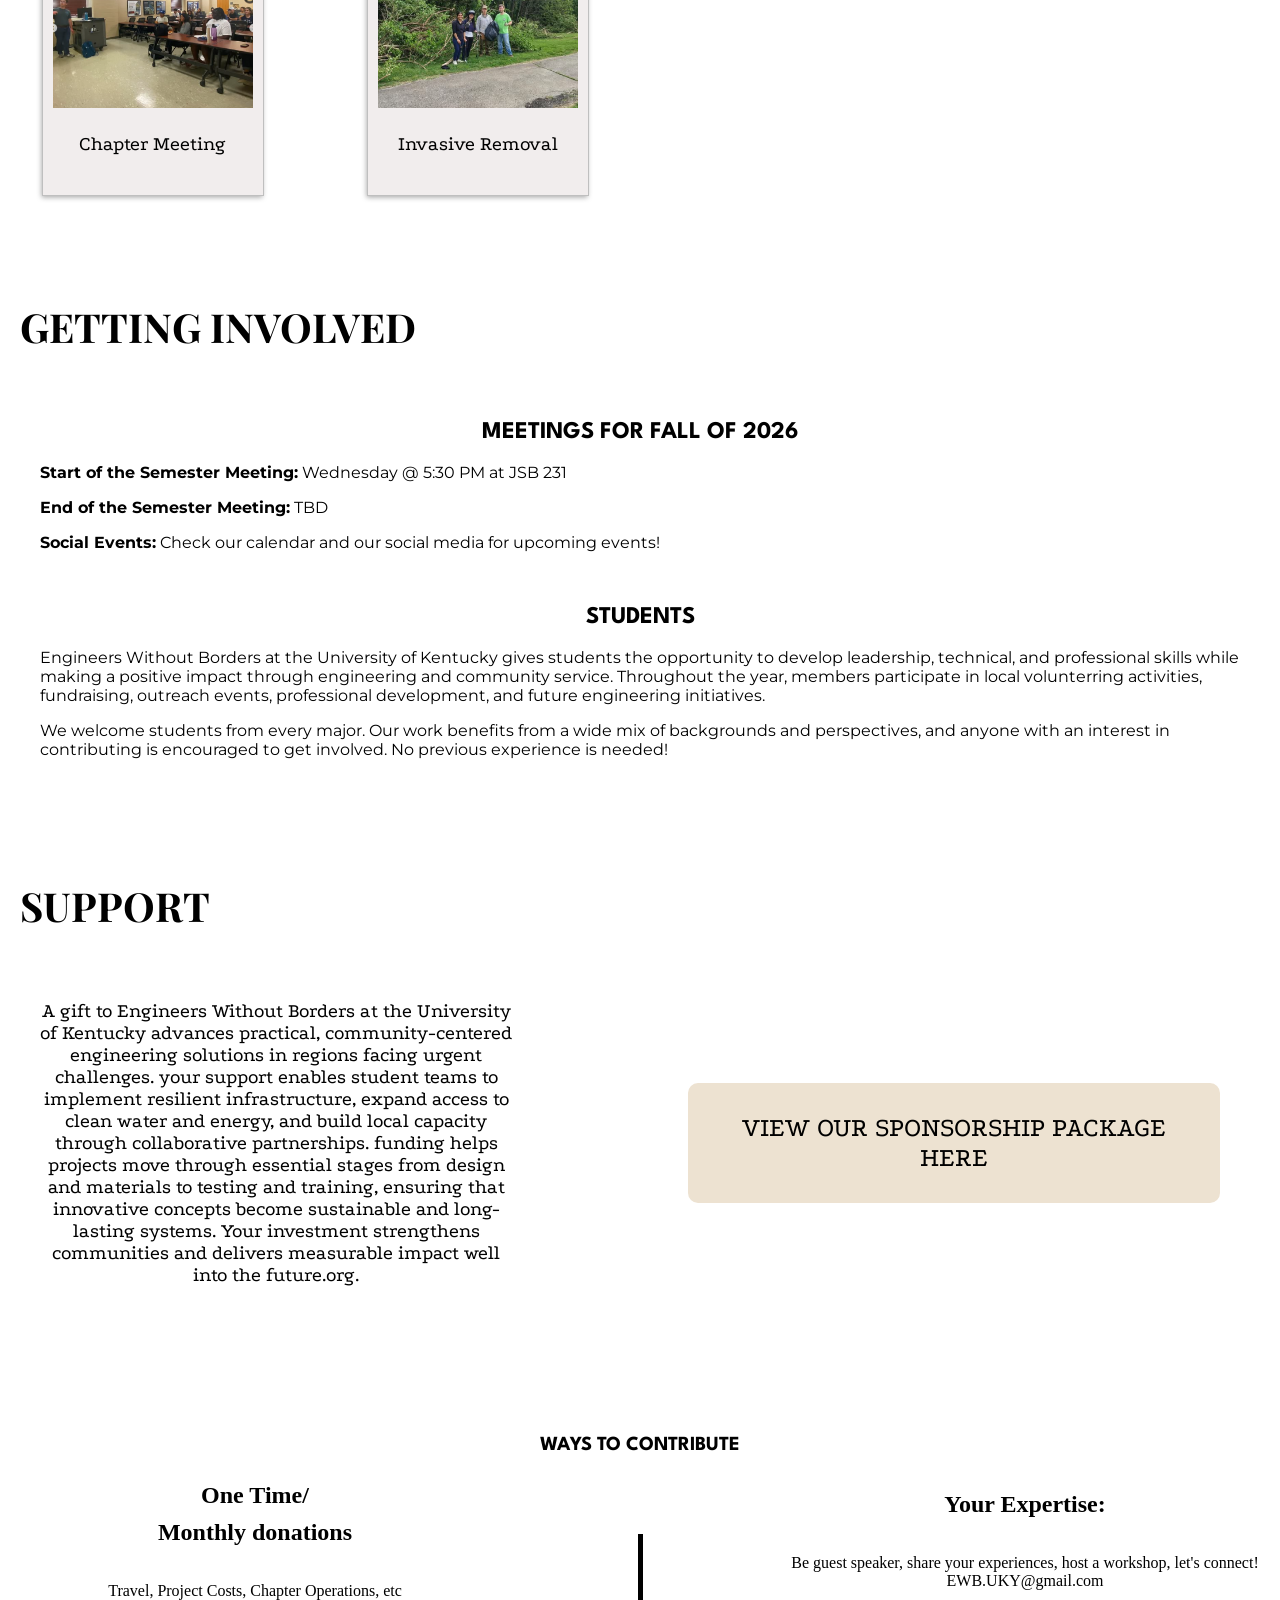
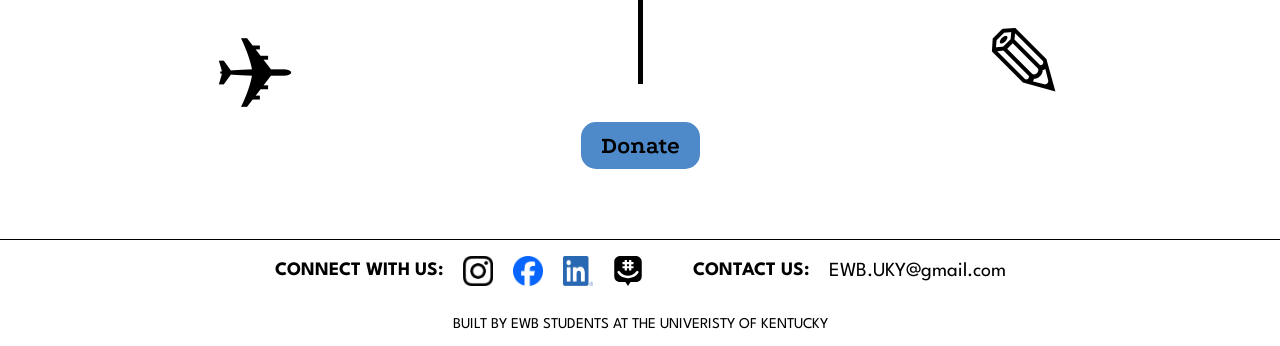
==== commit 84b82c10: "donate" ====
--- a/index.html
+++ b/index.html
@@ -415,6 +415,19 @@
 
           <div class= "customDividerTwo"></div>
 
+          <div class = "donatelink">
+            <div class = "wtc">
+              ways to contribute
+            </div>
+            <div class= "customDivider"></div>
+            <br>
+            <div>
+              <h1 class = "donateButton">
+                Donate
+              </h1>
+            </div>
+          </div>
+
           <div class = "donation">
             <h1 class = "footerHeading">
               Your Expertise:
